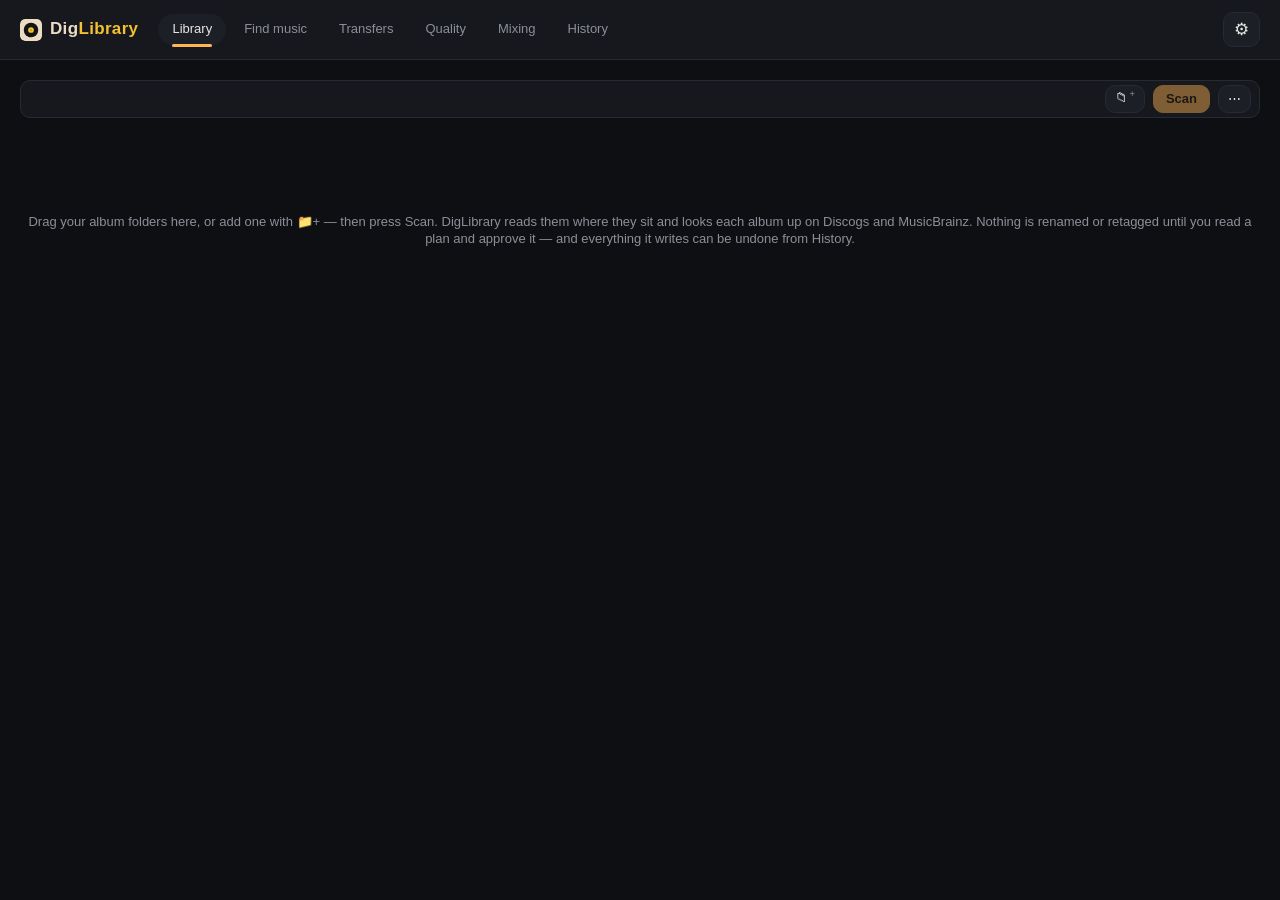
==== src/diglibrary/ui/web/index.html @ d7a06a97 "DigLibrary 1.7.0" ====
<!doctype html>
<html lang="en">
<head>
  <meta charset="utf-8" />
  <meta name="viewport" content="width=device-width, initial-scale=1" />
  <!-- The window is served from a local http server, and WebKit caches what it
       is served — across restarts. A cached `app.js` against a fresh
       `index.html` is the worst possible pairing here: the script registers its
       listeners at module scope, so one id that no longer exists kills the whole
       module and the window draws *nothing*, with no error anywhere in Python.
       These assets are read off the disk beside the app; there is nothing to
       gain by caching them and a whole window to lose. -->
  <meta http-equiv="Cache-Control" content="no-store, no-cache, must-revalidate" />
  <meta http-equiv="Pragma" content="no-cache" />
  <title>DigLibrary</title>
  <link rel="stylesheet" href="styles.css" />
</head>
<body>
  <!-- A window that fails says so. A script that throws once during the
       first render leaves an empty Library that looks exactly like a library
       with nothing in it, and nothing anywhere says a line of code stopped.
       This listener is inline and first on purpose: it is the one thing that
       still works when `app.js` itself never loads. -->
  <div id="window-failure" class="window-failure" hidden>
    <span id="window-failure-text"></span>
    <!-- It closes. The band is drawn by the one script that still runs when
         `app.js` is dead, so its button is wired right here for the same
         reason — a dismissal that depends on the module that just died is no
         dismissal. The words are literal rather than from `strings.js`, which
         may never have loaded. -->
    <button id="window-failure-close" type="button" title="Dismiss" aria-label="Dismiss">✕</button>
  </div>
  <script>
    (function () {
      var box = document.getElementById("window-failure");
      var text = document.getElementById("window-failure-text");
      // What has already been read and dismissed. The same fault usually
      // arrives once per redraw, so a band that reopened on a repeat would be
      // a band with no ✕ at all. A *different* message is news and opens it
      // again.
      var dismissed = null;
      var showing = null;
      function say(what) {
        var line = "This window hit an error and stopped drawing: " + what;
        showing = line;
        if (line === dismissed) return;
        box.hidden = false;
        text.textContent = line;
      }
      document.getElementById("window-failure-close").addEventListener("click", function () {
        dismissed = showing;
        box.hidden = true;
      });
      window.addEventListener("error", function (event) {
        say(
          (event.message || "script error") +
            (event.filename ? " — " + event.filename.split("/").pop() : "") +
            (event.lineno ? ":" + event.lineno : "")
        );
      });
      window.addEventListener("unhandledrejection", function (event) {
        say(String((event.reason && event.reason.message) || event.reason));
      });
    })();
  </script>
  <div class="chrome">
    <header class="topbar">
      <div class="brand">
        <!-- The project's mark, at the size the header shows it: the sleeve, the
             label and the spindle. The tonearm is left out on purpose — it is
             four pixels of diagonal at twenty and turns to haze, which is the
             same reason the app icon drops it below 64px. Drawn rather than
             linked so it stays crisp on any display and adds no request. -->
        <svg class="brand-mark" viewBox="0 0 1024 1024" aria-hidden="true">
          <rect width="1024" height="1024" rx="224" fill="#EBDDC4" />
          <circle cx="512" cy="512" r="337.5" fill="#131313" />
          <circle cx="512" cy="512" r="133.5" fill="#F2C230" />
          <circle cx="512" cy="512" r="24.5" fill="#131313" />
        </svg>
        <!-- Two-tone, as the project's lockup has it. -->
        <h1><span class="brand-dig">Dig</span><span class="brand-library">Library</span></h1>
      </div>
      <nav class="tabs" role="tablist">
        <button class="tab is-active" data-tab="library" role="tab" data-str="tabLibrary">Library</button>
        <button class="tab" data-tab="acquire" role="tab" data-str="tabAcquire">Find music</button>
        <button class="tab" data-tab="transfers" role="tab" data-str="tabTransfers">Transfers</button>
        <button class="tab" data-tab="quality" role="tab" data-str="tabQuality">Quality</button>
        <button class="tab" data-tab="mixing" role="tab" data-str="tabMixing">Mixing</button>
        <button class="tab" data-tab="history" role="tab" data-str="tabHistory">History</button>
      </nav>
      <div class="topbar-actions">
        <!-- Only what is true on every tab lives in the frame. The Library's
             own controls live in the Library's bar, beside the questions they
             answer. -->
        <!-- The one thing here that belongs to every tab: whether anything is
             running at all. Nearly all of this app's work happens on a worker
             thread, and without this a screen with no progress bar reports
             that work by looking exactly like a screen with nothing to do. -->
        <span id="activity" class="activity" data-str-title="tipBusy" hidden>
          <span class="activity-ring" aria-hidden="true"></span>
          <span id="activity-label"></span>
        </span>
        <button id="open-settings" class="button button-icon topbar-icon"
          data-str-title="tipSettings">⚙</button>
      </div>
    </header>

    <div id="progress" class="progress" hidden>
      <div class="progress-track"><div id="progress-fill" class="progress-fill"></div></div>
      <span id="progress-label" class="progress-label"></span>
    </div>

    <div id="scan-done" class="scan-done" hidden>
      <span id="scan-done-label"></span>
      <span id="reach-label" class="reach-label"></span>
    </div>
  </div>

  <main>
    <section id="view-library" class="view">
      <!-- One shelf, and the bar asks about it: what happened to these albums,
           which one, in what order. The shelf is not split by how a record
           arrived: where a record came from is a fact about its past, and a
           split by origin hides albums in the bucket nobody is watching. -->
      <!-- The one bar with no title in it. This screen carries more controls
           than any other, and it is the only one whose tab name already says
           everything a title could. What a note would say is what the empty
           state below already says to someone looking at an empty shelf. -->
      <div id="library-bar" class="screen-bar">
        <!-- The questions about the albums on screen, hidden together while
             there are none: a filter, a search and an order over an empty shelf
             are questions about nothing. What stays is the other group — the
             gestures that put albums there. -->
        <div id="library-questions" class="screen-questions" hidden>
          <!-- The order first, the shelf second, the search third, and then the
               bar's one stretch of free space. -->
          <!-- No `Sort by` words: they cost width and name what the chosen
               option already says. The mark stands for the label, and the
               sentence is the picker's own tooltip. -->
          <label class="sort-picker" data-str-title="sortBy">
            <span class="sort-mark" aria-hidden="true">⇅</span>
            <select id="library-sort" class="select">
              <option value="recent" data-str="sortRecent">Recently added</option>
              <option value="oldest" data-str="sortOldest">Oldest first</option>
              <option value="artist" data-str="sortArtist">Artist A–Z</option>
              <option value="album" data-str="sortAlbum">Album A–Z</option>
              <option value="year" data-str="sortYear">Release year, newest</option>
              <!-- Both ways down the scale, and in both of them an unrated
                   record comes after every rated one: the unrated are not the
                   worst albums on the shelf, they are the ones this order has
                   nothing to say about. -->
              <option value="rating_best" data-str="sortRatingBest">Rating, best first</option>
              <option value="rating_worst" data-str="sortRatingWorst">Rating, worst first</option>
            </select>
          </label>
          <button id="status-menu" class="button button-quiet status-menu"></button>
          <!-- The third question this bar answers, beside "in what order" and
               "which shelf": which album. A long shelf is past what the eye
               finds by scrolling, and a dropped album that was already there
               is precisely the one that cannot be seen.

               It is a mark until it is wanted: an open field takes width this
               bar has least of, and searching is occasional rather than what
               the screen is about. It opens on the mark, and stays open while
               it holds words. -->
          <div class="library-search">
            <button class="button button-icon search-open" data-str-title="tipSearchAlbums"><svg class="search-mark" viewBox="0 0 16 16" aria-hidden="true"><circle cx="7" cy="7" r="4.5" fill="none" stroke="currentColor" stroke-width="1.6"/><path d="M10.4 10.4 L14 14" stroke="currentColor" stroke-width="1.8" stroke-linecap="round"/></svg></button>
            <input id="library-search" type="search" class="search-field" autocomplete="off"
                   data-str-title="tipSearchAlbums" />
            <button id="library-search-clear" class="button button-icon search-clear"
                    data-str-title="tipSearchClear" hidden>✕</button>
          </div>
          <!-- One button, wearing the view it would switch to: hiding the
               active half is what makes the pair read as a single control. -->
          <div class="view-toggle" role="group">
            <button id="view-grid" class="button button-icon is-active" data-str-title="tipGridView">▦</button>
            <button id="view-list" class="button button-icon" data-str-title="tipListView">☰</button>
          </div>
        </div>
        <div class="screen-actions">
          <!-- The Library's own gestures, out of the window's frame and into
               the bar that is about this shelf. The path answers "what is Scan
               about to read?" and leaves once the scan has read it. -->
          <span id="root-path" class="root-path" title=""></span>
          <!-- An icon, not a sentence: albums are loaded onto a full shelf
               often, so the gesture stays in reach — small, because Scan is
               the wide one — and the tooltip carries the words.

               **The + is on this button and is not a second one.** Choosing a
               folder and adding an album are one gesture: both end in the same
               read, and the only difference is which path is remembered as
               the root that Scan will read. Choosing a folder always *adds*
               its albums; nothing on the shelf is ever replaced, and the mark
               says so. -->
          <button id="choose-folder" class="button button-icon" data-str-title="tipChooseFolder">
            &#x1F4C1;&#xFE0E;<span class="icon-plus" aria-hidden="true">+</span>
          </button>
          <button id="scan" class="button button-primary" data-str="scan" data-str-title="tipScan" disabled>Scan</button>
          <button id="apply-automatic" class="button button-primary" data-str-title="tipApplyAutomatic" hidden></button>
          <!-- The rare gestures, one press away instead of one control each:
               opening the downloads folder (Transfers offers it on every row),
               and the ✕ that says about a shelf instead of a row — tidying up
               must never look like the primary gesture. -->
          <button id="library-more" class="button button-icon" data-str-title="tipLibraryMore">⋯</button>
        </div>
      </div>
      <div id="apply-result" class="apply-result" hidden>
        <div>
          <b id="apply-result-title"></b>
          <ul id="apply-result-failures" class="apply-failures"></ul>
        </div>
        <button id="revert-run" class="button button-danger" data-str="revertRun" data-str-title="tipRevertRun" hidden>Revert this run</button>
        <!-- The undo of the undo, in the place the undo was. It takes the
             reverted run's turn: a run is either applied or reverted, so only
             one of the two is ever the thing to offer. -->
        <button id="redo-run" class="button" data-str="redoRun" data-str-title="tipRedoRun" hidden>Do this run again</button>
        <button id="export-report" class="button" data-str="exportReport" data-str-title="tipExportReport">Export from/to report</button>
        <button id="open-folder" class="button" data-str="openFolder" data-str-title="tipOpenFolder">Open folder</button>
        <button class="button button-icon" id="apply-result-close" title="Dismiss">✕</button>
      </div>

      <p id="empty-library" class="empty" data-str="emptyLibrary">Drag your album folders here, or add one with &#x1F4C1;&#xFE0E;+ — then press Scan. DigLibrary reads them where they sit and looks each album up on Discogs and MusicBrainz. Nothing is renamed or retagged until you read a plan and approve it — and everything it writes can be undone from History.</p>
      <div id="grid" class="grid"></div>
      <table id="list" class="albums-list" hidden>
        <thead>
          <tr>
            <!-- Marking, then the sleeve. Both headless: neither is a fact
                 about the album — one is a gesture and one is a picture. -->
            <th class="list-mark-cell"></th>
            <th class="list-cover-cell"></th>
            <th data-str="listArtist">Artist</th>
            <th data-str="listAlbum">Album</th>
            <th data-str="listYear">Year</th>
            <th data-str="listFolder">Folder</th>
            <th data-str="listTracks">Tracks</th>
            <th data-str="listMatched">Matched</th>
            <th data-str="listConfidence">Confidence</th>
            <th data-str="listState">State</th>
            <!-- Home for the ✕ the grid has always had. Headless, because the
                 column is the gesture and not a fact about the album. -->
            <th class="list-forget-cell"></th>
          </tr>
        </thead>
        <tbody id="list-body"></tbody>
      </table>
    </section>


    <section id="view-acquire" class="view" hidden>
      <!-- The one bar every screen wears. The title stands in it rather than
           above it, and the sentence explaining the screen is the title's
           tooltip: it teaches once and would otherwise be read on every
           visit. -->
      <div class="screen-bar">
        <h2 class="screen-title" data-str="acquireHeading"
            data-str-title="acquireNote">Find music on Soulseek</h2>
        <div class="screen-actions">
          <!-- The same gesture the Transfers tree has, on the other screen that
               has a tree. Settings owns the default; this moves the session. -->
          <button id="acquire-keep-open" class="button button-quiet" data-str="closeTree">Collapse all</button>
          <button id="acquire-organize" class="button" data-str="acquireOrganize" data-str-title="acquireOrganizeTip"></button>
        </div>
      </div>

      <!-- One plain text box, the way Soulseek asks. No Album/Track selector:
           the network does not distinguish them, and the words you type are
           the whole question. -->
      <div class="acquire-bar">
        <input id="acquire-query" class="acquire-input" type="search" autocomplete="off" />
        <button id="acquire-go" class="button button-primary" data-str="acquireSearch">Search</button>
      </div>

      <!-- One tab per search, the way a Soulseek client holds several at
           once. Searching always opens a new one; the × closes it, which stops
           the search at the server and drops it. -->
      <div id="acquire-tabs" class="acquire-tabs" role="tablist" hidden></div>

      <p id="acquire-status" class="muted acquire-status"></p>

      <div id="acquire-results" class="acquire-results" hidden>
        <div class="acquire-head">
          <span data-sort="user" role="button" tabindex="0" data-str="colUser">User</span>
          <span data-sort="free" role="button" tabindex="0" data-str="colFree">Free</span>
          <span data-sort="rate" role="button" tabindex="0" data-str="colRate">K/s</span>
          <span data-sort="folder" role="button" tabindex="0" data-str="colFolder">Folder</span>
          <span data-sort="files" role="button" tabindex="0" data-str="colFile">File</span>
          <span data-sort="size" role="button" tabindex="0" data-str="colSize">Size</span>
          <span data-str="colAttributes">Attributes</span>
        </div>
        <div id="acquire-rows"></div>
      </div>
    </section>

    <section id="view-transfers" class="view" hidden>
      <div class="screen-bar">
        <h2 class="screen-title" data-str="transfersHeading"
            data-str-title="transfersNote">What is coming in</h2>
        <div class="screen-actions">
          <!-- One tree holds both the folders and the list: the folder is a
               row you open rather than a mode you switch to. -->
          <button id="transfers-keep-open" class="button button-quiet" data-str="closeTree">Collapse all</button>
          <button id="transfers-clear" class="button" data-str="transfersClear" data-str-title="transfersClearTip">Clear downloaded</button>
          <button id="transfers-organize" class="button" data-str="acquireOrganize" data-str-title="acquireOrganizeTip"></button>
        </div>
      </div>

      <p id="transfers-status" class="muted acquire-status"></p>
      <div id="transfers-results" class="acquire-results">
        <div id="transfers-head" class="transfer-head"></div>
        <div id="transfers-rows"></div>
      </div>
    </section>

    <section id="view-quality" class="view" hidden>
      <div class="screen-bar">
        <h2 class="screen-title" data-str="qualityHeading"
            data-str-title="qualityNote">What is this audio, really?</h2>
        <!-- Which albums are on the bench, asked the way the Library asks it:
             one control, built from the same menu. Hidden while the bench is
             empty, because a filter over nothing is a question about nothing. -->
        <div id="quality-questions" class="screen-questions" hidden>
          <button id="quality-status" class="button button-quiet status-menu"></button>
          <!-- The Library's control, unchanged and in the same place: a
               question about how to look does not belong among the actions
               that do work. One button shows at a time, wearing the view a
               press would switch to. -->
          <div class="view-toggle" role="group">
            <button id="bench-view-cards" class="button button-icon" data-str-title="tipBenchCardsView">▦</button>
            <!-- `is-active` on the one the window opens in, as the shelf's
                 markup does: without it both icons draw until the first render
                 and the pair reads as two controls for the length of a frame. -->
            <button id="bench-view-list" class="button button-icon is-active" data-str-title="tipBenchListView">☰</button>
          </div>
        </div>
        <div class="screen-actions">
          <!-- The one gesture on this screen that costs anything. Offered only
               when something is marked, and it writes nothing by itself. -->
          <button id="bench-analyze" class="button" data-str-title="tipBenchAnalyze" hidden></button>
          <button id="bench-identify" class="button" data-str-title="tipBenchIdentify" hidden></button>
          <button id="bench-add" class="button button-primary" data-str="benchAdd" data-str-title="tipBenchAdd">Add folder…</button>
        </div>
      </div>

      <!-- A finished deep measurement waiting for approval, like a plan
           waiting for `Approve & apply`. Nothing here has been written down. -->
      <div id="bench-analysis" class="bench-analysis" hidden></div>

      <div id="quality-progress" class="progress" hidden>
        <div class="progress-track"><div id="quality-fill" class="progress-fill"></div></div>
        <span id="quality-label" class="progress-label"></span>
      </div>

      <!-- Why the measuring button is not there. Hiding it for a missing
           binary on the same line that hides it with nothing marked gives two
           causes one appearance and no words. Shown whatever is marked,
           because the absence is about the machine and not about the
           selection. -->
      <p id="quality-no-ffmpeg" class="missing-tool" data-str="qualityUnavailable" hidden></p>

      <p id="empty-quality" class="empty" data-str="emptyQuality">Add a folder — the whole library if you like. Its albums stay here between sessions, showing what is already known about them, and nothing is decoded until you ask.</p>

      <div id="bench-cards" class="bench-cards" hidden></div>
      <table id="quality-table" class="albums-list" hidden>
        <thead>
          <tr>
            <!-- Headless: the column is the gesture, not a fact about the
                 album, exactly like the Library's mark box. -->
            <th class="q-mark-cell"></th>
            <th data-str="qColFolder">Folder</th>
            <th data-str="qColVerdict">Verdict</th>
            <th data-str="qColConfidence">How sure</th>
            <th data-str="qColBitrate">Looks like</th>
            <th data-str="qColMedian">Median fall</th>
            <th data-str="qColTracks">Measured</th>
            <th data-str="qColFindings">Findings</th>
          </tr>
        </thead>
        <tbody id="quality-body"></tbody>
      </table>
    </section>

    <section id="view-mixing" class="view" hidden>
      <!-- The bar reads in one order on every screen: what orders the list, what
           searches it, the one stretch of free space, then the gestures. The
           questions hide together while there is nothing to ask them of — a
           sort and a search over an empty wheel are questions about nothing. -->
      <div class="screen-bar">
        <h2 class="screen-title" data-str="mixingHeading"
            data-str-title="mixingNote">What mixes with what</h2>
        <div id="mixing-questions" class="screen-questions" hidden>
          <label class="sort-picker">
            <span class="sort-label" data-str="sortBy">Sort by</span>
            <select id="mixing-sort" class="select">
              <option value="camelot" data-str="mixSortKey">Key, around the wheel</option>
              <option value="bpm" data-str="mixSortTempo">Tempo, slowest first</option>
              <option value="artist" data-str="mixSortArtist">Artist A–Z</option>
            </select>
          </label>
          <div class="library-search">
            <button class="button button-icon search-open" data-str-title="tipMixSearch"><svg class="search-mark" viewBox="0 0 16 16" aria-hidden="true"><circle cx="7" cy="7" r="4.5" fill="none" stroke="currentColor" stroke-width="1.6"/><path d="M10.4 10.4 L14 14" stroke="currentColor" stroke-width="1.8" stroke-linecap="round"/></svg></button>
            <input id="mixing-search" type="search" class="search-field" autocomplete="off"
                   data-str-title="tipMixSearch" />
            <button id="mixing-search-clear" class="button button-icon search-clear"
                    data-str-title="tipSearchClear" hidden>✕</button>
          </div>
        </div>
        <div class="screen-actions">
          <!-- The way in from this screen. The album's own dialog and the
               Library's ⋯ are the other two, and all three reach the same
               route. -->
          <button id="mixing-measure" class="button button-primary"
            data-str="measureAlbums" data-str-title="tipMeasureAlbums">Measure albums…</button>
          <!-- No `data-str-title` here on purpose: `renderMixingMore` writes
               this button's words and decides whether it can be pressed, and a
               second writer for one tooltip lets the words promise what the
               menu does not hold. -->
          <button id="mixing-more" class="button button-icon">⋯</button>
        </div>
      </div>

      <!-- The same sentence as the bench's, for the same absence: without it
           the screen would report that no audio could be read, which blames
           the files for what a missing binary did. -->
      <p id="mixing-no-ffmpeg" class="missing-tool" data-str="qualityUnavailable" hidden></p>

      <p id="empty-mixing" class="empty" data-str="emptyMixing"></p>

      <!-- The wheel is built from the albums the restore has reached, so until
           it finishes this list is a part of itself. -->
      <p id="mixing-restoring" class="muted" data-str="mixingStillArriving" hidden></p>

      <div id="mixing-board" class="mixing-board" hidden>
        <!-- The wheel is the key filter: its segments are the twenty-four
             codes, lit only where the library has tracks, and pressing one asks the
             list for that key. Built by the script because it is twenty-four
             identical shapes, and drawn in the palette this app already has. -->
        <div class="mixing-wheel">
          <!-- Named through `data-str-title`, which this window actually
               applies: a `data-str-aria` would have been a fifth way for these
               files to disagree in silence. -->
          <svg id="camelot-wheel" viewBox="0 0 220 220" role="group"
               data-str-title="ariaCamelot"></svg>
          <p id="mixing-selected" class="mixing-selected muted"></p>
        </div>
        <div class="mixing-tracks">
          <table id="mixing-table" class="albums-list">
            <thead>
              <tr>
                <th data-str="mixColKey">Key</th>
                <th data-str="mixColTrack">Track</th>
                <th data-str="mixColArtist">Artist</th>
                <th data-str="mixColTempo" data-str-title="tipMixColTempo">Tempo</th>
                <!-- Named for what it measures: "How sure" alone reads as
                     covering both columns, and the tempo has a confidence of
                     its own. -->
                <th data-str="mixColSure" data-str-title="tipMixColSure">Key confidence</th>
              </tr>
            </thead>
            <tbody id="mixing-body"></tbody>
          </table>
          <!-- What mixes with the pressed track opens as a row directly under
               it: the list answers about that track, so it belongs beside it
               and not at the foot of the page, which on a long list is a
               scroll away from the question. Built into the table by the
               script. -->
        </div>
      </div>
    </section>

    <section id="view-history" class="view" hidden>
      <!-- A record of every run this application ever made needs more than
           scrolling to find one: a heading, a filter and a search. The
           questions hide together while there is nothing to ask them of,
           exactly as the Library's do. -->
      <div class="screen-bar">
        <h2 class="screen-title" data-str="historyHeading"
            data-str-title="historyNote">What this app has done</h2>
        <div id="history-questions" class="screen-questions" hidden>
          <button id="history-status" class="button button-quiet status-menu"></button>
          <div class="library-search">
            <button class="button button-icon search-open" data-str-title="tipSearchHistory"><svg class="search-mark" viewBox="0 0 16 16" aria-hidden="true"><circle cx="7" cy="7" r="4.5" fill="none" stroke="currentColor" stroke-width="1.6"/><path d="M10.4 10.4 L14 14" stroke="currentColor" stroke-width="1.8" stroke-linecap="round"/></svg></button>
            <input id="history-search" type="search" class="search-field" autocomplete="off"
                   data-str-title="tipSearchHistory" />
            <button id="history-search-clear" class="button button-icon search-clear"
                    data-str-title="tipSearchClear" hidden>✕</button>
          </div>
        </div>
      </div>

      <p id="empty-history" class="empty" data-str="emptyHistory">Nothing has been applied yet. Every change will appear here, reversible.</p>
      <!-- Said when the filter and the search between them leave nothing on a
           screen that does hold runs. Without it, a search that matches nothing
           looks exactly like a History with nothing in it. -->
      <p id="history-none" class="empty" data-str="historyNone" hidden></p>
      <table id="history-table" class="history" hidden>
        <thead>
          <tr>
            <!-- The sleeve, as in the Library's list view. Headless, because
                 the column is a picture of the row and not a fact about it. -->
            <th class="list-cover-cell"></th>
            <th data-str="historyAlbum">Artist - Album</th>
            <th data-str="historyWhen">Applied</th>
            <th data-str="historyOperations">Changes</th>
            <th data-str="historyState">State</th>
            <th></th>
          </tr>
        </thead>
        <tbody id="history-body"></tbody>
      </table>
    </section>
  </main>

  <!-- Some shares call a whole music dump one folder: a search can match one
       file in a folder of hundreds. A double click should not queue that
       without saying so. -->
  <dialog id="big-folder-dialog" class="dialog dialog-narrow">
    <div class="dialog-head">
      <div>
        <h2 data-str="acquireBigFolderHeading">That is a large folder</h2>
        <p id="big-folder-message" class="muted"></p>
      </div>
      <!-- Named, and without data-close: the answer is read from these two
           buttons rather than from the dialog's close event, which this webview
           does not fire. -->
      <button id="big-folder-no" class="button button-icon dialog-close" type="button" data-str-title="tipCloseDialog">✕</button>
    </div>
    <footer class="dialog-actions">
      <button id="big-folder-yes" class="button button-primary" type="button" data-str="acquireBigFolderYes">Download it all</button>
    </footer>
  </dialog>

  <!-- A reversal of an album that has been filed away writes inside the music
       library rather than inside the folder it was downloaded into, so it is
       asked about first. The two buttons carry the answer, as above. -->
  <!-- A second copy arriving, said where it cannot be missed: a toast at the
       foot of the window is easy to miss. Several arrivals while it is open
       each add a line, since it does not hold up the events behind it. -->
  <dialog id="same-audio-dialog" class="dialog dialog-narrow">
    <div class="dialog-head">
      <div>
        <h2 data-str="sameAudioHeading">Already in your library</h2>
        <div id="same-audio-message"></div>
      </div>
      <button id="same-audio-close" class="button button-icon dialog-close" type="button" data-str-title="tipCloseDialog">✕</button>
    </div>
    <footer class="dialog-actions">
      <button id="same-audio-ok" class="button button-primary" type="button" data-str="sameAudioOk">OK</button>
    </footer>
  </dialog>

  <dialog id="second-copy-dialog" class="dialog dialog-narrow">
    <div class="dialog-head">
      <div>
        <h2 data-str="secondCopyHeading">This card is a second copy</h2>
        <p id="second-copy-message" class="muted"></p>
      </div>
      <button id="second-copy-no" class="button button-icon dialog-close" type="button" data-str-title="tipCloseDialog">✕</button>
    </div>
    <footer class="dialog-actions">
      <button id="second-copy-yes" class="button button-primary" type="button" data-str="secondCopyYes">Let this card go</button>
    </footer>
  </dialog>

  <dialog id="filed-away-dialog" class="dialog dialog-narrow">
    <div class="dialog-head">
      <div>
        <h2 data-str="revertFiledAwayHeading">This album has been filed away</h2>
        <p id="filed-away-message" class="muted"></p>
      </div>
      <button id="filed-away-no" class="button button-icon dialog-close" type="button" data-str-title="tipCloseDialog">✕</button>
    </div>
    <footer class="dialog-actions">
      <button id="filed-away-yes" class="button button-primary" type="button" data-str="revertFiledAwayYes">Undo it there</button>
    </footer>
  </dialog>

  <!-- Withdrawing every corrected title of one album undoes several decisions
       at once, and the typed ones cannot be typed back from anything on
       screen — so the number is said before anything is written. The per-line
       way back asks nothing, because it restores the offer it came from and
       pressing both in turn changes nothing. -->
  <dialog id="drop-titles-dialog" class="dialog dialog-narrow">
    <div class="dialog-head">
      <div>
        <h2 data-str="planYoursDropAllHeading">Give these titles back to the catalogue</h2>
        <p id="drop-titles-message" class="muted"></p>
      </div>
      <button id="drop-titles-no" class="button button-icon dialog-close" type="button" data-str-title="tipCloseDialog">✕</button>
    </div>
    <footer class="dialog-actions">
      <button id="drop-titles-yes" class="button button-primary" type="button" data-str="planYoursDropAllYes">Withdraw them</button>
    </footer>
  </dialog>

  <!-- Leaving an album that has a proposal waiting. `Cancel`, the ✕ and a
       click outside must not do three different things in silence, so the two
       ways out are named here instead of guessed at, and this is asked only
       where there is something to take back. Its own ✕ means *not yet*: it
       closes this question and stays on the album. -->
  <!-- The album whose folder is gone. The full dialog cannot be drawn without
       the folder, and it is not what this album needs: what it needs is the
       two repairs, which are otherwise reachable only through the card's
       menu. -->
  <dialog id="album-gone-dialog" class="dialog dialog-narrow">
    <div class="dialog-head">
      <div>
        <h2 id="album-gone-title"></h2>
        <p id="album-gone-message" class="muted"></p>
      </div>
      <button id="album-gone-close" class="button button-icon dialog-close" type="button" data-str-title="tipCloseDialog">✕</button>
    </div>
    <footer class="dialog-actions">
      <button id="album-gone-forget" class="button button-way-back" type="button" data-str="albumGoneForget">Let this card go</button>
      <button id="album-gone-relocate" class="button button-primary" type="button" data-str="albumGoneRelocate">Point it at its folder…</button>
    </footer>
  </dialog>

  <dialog id="leave-album-dialog" class="dialog dialog-narrow">
    <div class="dialog-head">
      <div>
        <h2 data-str="leaveAlbumHeading">This album has a plan waiting</h2>
        <p id="leave-album-message" class="muted" data-str="leaveAlbum"></p>
      </div>
      <button id="leave-album-no" class="button button-icon dialog-close" type="button" data-str-title="tipCloseDialog">✕</button>
    </div>
    <footer class="dialog-actions">
      <!-- Neither answer is filled. A question with two right answers does not
           have an invitation, and a highlight on `Take it back` would push the
           one that undoes. Both are plain, and the question is only asked
           where a gesture worth naming was made. -->
      <button id="leave-album-keep" class="button" type="button" data-str="leaveAlbumKeep">Leave it waiting</button>
      <button id="leave-album-undo" class="button" type="button" data-str="leaveAlbumUndo">Take it back</button>
    </footer>
  </dialog>

  <!-- Asking a catalogue about an album it has already answered for. A scan
       costs many catalogue calls and minutes of waiting, so where nothing on
       record says the album needs asking again, the cost is stated and the
       user decides. Where a source *was* missing, this is not shown at all
       and the reason is said instead. -->
  <dialog id="scan-again-dialog" class="dialog dialog-narrow">
    <div class="dialog-head">
      <div>
        <h2 data-str="scanAgainHeading">This album was already read</h2>
        <p id="scan-again-message" class="muted" data-str="scanAgain"></p>
      </div>
      <button id="scan-again-no" class="button button-icon dialog-close" type="button" data-str-title="tipCloseDialog">✕</button>
    </div>
    <footer class="dialog-actions">
      <button id="scan-again-yes" class="button button-primary" type="button" data-str="scanAgainYes">Scan it again anyway</button>
    </footer>
  </dialog>

  <!-- The two questions asked before an apply. A system `confirm()` cannot
       hold markup, its buttons say OK and Cancel, and this webview is free
       not to show it at all. Same shape as the dialogs above: the answer is
       read from the two buttons. -->
  <dialog id="apply-unscanned-dialog" class="dialog dialog-narrow">
    <div class="dialog-head">
      <div>
        <!-- Both written by `confirmApplyWithoutScan`, because which of the two
             sentences is true depends on the album being applied. -->
        <h2 id="apply-unscanned-heading"></h2>
        <p id="apply-unscanned-message" class="muted"></p>
      </div>
      <button id="apply-unscanned-no" class="button button-icon dialog-close" type="button" data-str-title="tipCloseDialog">✕</button>
    </div>
    <footer class="dialog-actions">
      <button id="apply-unscanned-yes" class="button button-primary" type="button" data-str="applyWithoutScanYes">Apply the tags</button>
    </footer>
  </dialog>

  <dialog id="apply-doubtful-dialog" class="dialog dialog-narrow">
    <div class="dialog-head">
      <div>
        <h2 data-str="applyLeavesDoubtfulHeading">Not every track matched exactly</h2>
        <!-- Filled at runtime: it names how many files are being left alone. -->
        <p id="apply-doubtful-message" class="muted"></p>
      </div>
      <button id="apply-doubtful-no" class="button button-icon dialog-close" type="button" data-str-title="tipCloseDialog">✕</button>
    </div>
    <footer class="dialog-actions">
      <button id="apply-doubtful-yes" class="button button-primary" type="button" data-str="applyLeavesDoubtfulYes">Apply what is certain</button>
    </footer>
  </dialog>

  <dialog id="album-dialog" class="dialog">
    <div class="dialog-head">
      <!-- The picture and the one gesture that changes it, together.
           Under the picture rather than in the footer: the footer is where the
           plan's decisions live, and a cover is not a step the plan needs — it
           is an edit to the thing drawn right above it. Quiet on purpose, so it
           reads as *you may*, never as *you still have to*. -->
      <div class="dialog-cover-frame">
        <img id="album-cover" class="dialog-cover" alt="" hidden />
        <div id="album-cover-empty" class="dialog-cover dialog-cover-empty" hidden></div>
        <button id="album-choose-cover" class="cover-edit" type="button" data-str-title="tipChooseCover" hidden></button>
      </div>
      <div>
        <h2 id="album-title"></h2>
        <!-- The essentials only: the year, how many tracks, and which
             catalogue this match uses — as a link, so the source is the way to
             the page rather than a second button saying so. The witnesses are
             named beside it and are links too, whenever they published a page.
             Everything else about the release is in `View details`. -->
        <p id="album-essentials" class="album-essentials"></p>
        <!-- The one fact here that no catalogue can supply and no measurement
             can check. It sits with the album's own facts and not with the
             buttons: rating a record decides nothing about the plan. This is
             the only place a rating is *given* — the card shows it and never
             writes it, so a stray press on the shelf cannot change one. -->
        <div id="album-rating" class="album-rating"></div>
        <!-- **The verdict, and what the record is, both out of the fold.**
             The match percentage is the largest single thing this screen says
             about the identification, and the label, the kind of record and
             the pressing are what a person checks a match against. Everything
             in this line is about the album and the release in use, which is
             what this heading is for — the fold below keeps what is about the
             *matching*. -->
        <p id="album-standing" class="album-standing"></p>
      </div>
      <!-- The album's context gestures, beside the ✕ and out of the footer:
           where it is on disk, and what its audio is. Neither decides the
           plan, so neither sits with the buttons that do. Icons; the words
           live in the tooltips. -->
      <div class="dialog-head-actions">
        <!-- Through the shelf without closing the dialog. They walk the albums
             the Library is drawing — the filter, the search and the order in
             force — because the app never operates the user's controls nor
             walks a set the screen behind it does not show. The count between
             them says the position, and both stop at the ends rather than
             wrapping: a queue that loops has no end to reach. -->
        <button id="album-previous" class="button button-icon" data-str-title="tipAlbumPrevious">‹</button>
        <span id="album-position" class="album-position"></span>
        <button id="album-next" class="button button-icon" data-str-title="tipAlbumNext">›</button>
        <button id="album-open-folder" class="button button-icon" data-str-title="tipOpenAlbumFolder">&#x1F4C1;&#xFE0E;</button>
        <button class="button button-icon dialog-close" data-str-title="tipCloseDialog" data-close>✕</button>
      </div>
    </div>

    <div class="dialog-body">
      <!-- Inside what scrolls, not above it. In the head, which does not
           scroll and has no height of its own, opening this fold would push
           the plan down and squeeze it against a body pinned at 52vh. -->
        <details id="album-details" class="fold">
          <summary id="album-details-summary" data-str="viewDetails">View details</summary>
          <p id="album-reason" class="reason"></p>
          <!-- The files that said something else, when the proposal is an
               arrangement of the album's own tags. A majority is a choice,
               and what it chose against is worth a line each. -->
          <ul id="album-dissent" class="album-dissent" hidden></ul>
          <!-- The catalogue's answer read against what the tags were saying —
               one line, always, whether it agrees or differs. -->
          <p id="album-tags-say" class="tags-say" hidden></p>
          <p id="album-acoustic" class="muted" hidden></p>
          <p id="album-proof" class="proof-line" hidden></p>
        </details>
      <section>
        <!-- How much of the album's own names met the release's, said where it
             is read first. Outside the fold on purpose: a notice inside
             `album-details` is one the render may close. -->
        <!-- The one notice of a record nothing matched. Two lines and two
             registers: the fact in amber, because it is the only thing on
             this screen that must be read; the ways out in grey, because they
             are answers and not alarms. Everything else this screen says
             about the same fact defers to this. -->
        <div id="album-wrong-record" class="wrong-record" hidden>
          <p class="wrong-record-fact" data-str="wrongRecordFact"></p>
          <p class="wrong-record-ways" data-str="wrongRecordWays"></p>
          <!-- The witness that does know the record, offered as a way out and
               not as a second alarm. It stays grey with the other ways: the
               amber above is the fact, and the fact is said once. Nothing
               here writes — the tracklist is fetched when the fold is opened,
               drawn beside the album's own files, and dropped with the
               dialog, and the button hands its words to the licensed
               catalogues to search. -->
          <div id="album-witness-way" class="witness-way" hidden>
            <p id="album-witness-said" class="witness-said"></p>
            <p class="witness-controls">
              <button
                id="album-witness-read"
                type="button"
                class="link-button"
                data-str="witnessRead"
              ></button>
              <button
                id="album-witness-search"
                type="button"
                class="link-button"
                data-str="witnessSearch"
              ></button>
            </p>
            <p id="album-witness-head" class="witness-head" hidden></p>
            <ol id="album-witness-tracks" class="witness-tracks" hidden></ol>
          </div>
        </div>
        <p id="album-names-disagree" class="names-disagree" hidden></p>
        <ul id="album-blockers" class="blockers"></ul>
        <ul id="album-warnings" class="warnings"></ul>

        <!-- An album nothing has been compared for has no before-and-after to
             show, so the `What will change` fold is taken away entirely and
             this stands where it was. The one gesture the album is waiting
             for is here, in the middle of the notice, instead of being one
             more button in the footer. -->
        <!-- The album the app cannot settle by itself, and the one gesture
             that settles it: the user looks at the pairings and says they are
             right. The application still guesses nothing — the answer is
             recorded as a manual pairing, which is what the per-row "not this
             file" already writes one at a time. -->
        <div id="album-contested" class="unscanned" hidden>
          <p class="unscanned-heading" data-str="contestedHeading">This album could not be settled on its own</p>
          <p class="unscanned-note" data-str="contestedNote"
             data-str-title="tipContestedNote"></p>
          <button id="album-confirm-pairings" class="button button-primary"
            data-str="confirmPairings" data-str-title="tipConfirmPairings">These pairings are right</button>
        </div>

        <div id="album-unscanned" class="unscanned" hidden>
          <p class="unscanned-heading" data-str="unscannedHeading">Album not scanned yet</p>
          <p class="unscanned-note" data-str="unscannedNote"></p>
          <button id="album-scan-here" class="button button-primary" data-str="scanThisAlbum"
            data-str-title="tipScanThisAlbum">Scan this album</button>
        </div>

        <!-- Albums that hold some of the same audio as this one. Opened by the
             badge on the shelf, so the case can be resolved rather than only
             reported. **Nothing here touches a file**, and the note says so:
             what to do with the audio is the user's decision. -->
        <details id="shared-details" class="fold" hidden>
          <summary id="shared-summary" data-str="sharedHeading">Also in another album</summary>
          <p class="muted" id="shared-note" data-str="sharedNote"></p>
          <div id="shared-pairs" class="shared-pairs"></div>
        </details>

        <details id="evidence-details" class="fold" hidden>
          <summary id="evidence-summary" data-str="evidenceHeading">Evidence: your files against this release</summary>
          <table class="evidence">
            <thead>
              <tr>
                <th colspan="2" id="ev-head-files"></th>
                <th></th>
                <th colspan="2" id="ev-head-tracks" class="ev-head-right"></th>
              </tr>
            </thead>
            <tbody id="evidence-body"></tbody>
          </table>
        </details>

        <!-- A cover that was picked and has not been written yet. **Outside
             the fold below**, which is closed whenever nothing would change —
             and an album with nothing to change is exactly the one a cover is
             chosen for, so inside the fold the notice would be drawn and
             unreadable. A pending write of its own is not part of "what will
             change" about the identification. -->
        <div id="cover-choice" class="cover-choice" hidden>
          <img id="cover-choice-preview" class="cover-choice-preview" alt="" hidden />
          <span id="cover-choice-words"></span>
          <button type="button" id="cover-choice-write" class="button button-primary"
            data-str="coverWrite">Write this cover</button>
          <button type="button" id="cover-choice-drop" class="button"
            data-str="coverDiscard">Not this one</button>
        </div>

        <!-- One surface, not two: what will be written is what can be
             edited, so there is no second form to forget to send. -->
        <details id="plan-details" class="fold">
          <summary id="plan-summary" data-str="planHeading">What will change</summary>
          <p class="muted" id="plan-note" data-str="planNote">Every name below is editable — your word outranks the catalogue, and what you see here is what gets written.</p>
          <!-- Pairings made by hand against a release this album no longer
               carries: kept, named, and waiting on an answer. -->
          <!-- Said only when a position set by hand has moved a track the
               catalogue numbered. -->
          <p id="plan-numbering" class="plan-numbering" hidden></p>
          <div id="plan-held" class="plan-held" hidden></div>
          <!-- The album's own way out of its corrected titles. It stands above
               the table it speaks about, and only while there is something
               standing for it to withdraw. -->
          <p id="plan-yours-standing" class="plan-yours-standing" hidden>
            <span id="plan-yours-standing-words"></span>
            <button type="button" id="plan-yours-drop-all" class="link-button"
              data-str="planYoursDropAll">Give them all back to the catalogue</button>
          </p>
          <table id="plan-editor" class="plan-table"></table>
          <!-- The files nothing claimed, once. They live on the asking track's
               own row while one track is asking, and here when several are,
               because the same block drawn per track is one thing said many
               times. -->
          <div id="plan-unclaimed" class="plan-unclaimed" hidden></div>
          <ul id="album-operations" class="operations"></ul>
        </details>
      </section>

      <section>
        <h3 data-str="candidatesHeading">Find this album</h3>
        <form id="find-form" class="find-form">
          <div class="find-mode" role="group">
            <button type="button" id="find-mode-link" class="mode-button is-active" data-str-title="tipFindLink"
              data-str="findByLink">By link</button>
            <button type="button" id="find-mode-names" class="mode-button" data-str-title="tipFindNames"
              data-str="findByNames">By artist &amp; album</button>
          </div>
          <div class="find-row" id="find-names-row" hidden>
            <input id="search-artist" type="text" autocomplete="off" autocorrect="off"
              autocapitalize="off" spellcheck="false" placeholder="Artist" />
            <input id="search-album" type="text" autocomplete="off" autocorrect="off"
              autocapitalize="off" spellcheck="false" placeholder="Album" />
          </div>
          <div class="find-row">
            <!-- The placeholder is set from `strings.js` like every other one:
                 written here it would name the sources a second time, and the
                 two lists would drift apart. -->
            <input id="paste-link-url" type="text" autocomplete="off" autocorrect="off"
              autocapitalize="off" spellcheck="false" />
            <button id="find-button" class="button button-primary" data-str="find" data-str-title="tipFind">Find</button>
          </div>
        </form>
        <p id="find-status" class="find-status" hidden></p>
        <ul id="album-candidates" class="candidates"></ul>
      </section>
    </div>

    <footer class="dialog-actions">
      <!-- The footer answers the dialog's question and nothing else: three
           decisions about the plan. The ways back in — scanning, planning
           again, arranging by tags — are one ⋯ away, built from the album on
           screen, and the context gestures sit beside the ✕. There is no
           partial apply: an album whose plan only partly matches shows its
           blockers instead. -->
      <!-- `⋯`, as the Library's bar, the Mixing bar and every card row draw
           it. A `+` would mean *add something*, and none of the ways back in
           adds anything. One idea, one mark. -->
      <button id="album-more" class="button button-icon dialog-more" data-str-title="tipAlbumMore">⋯</button>
      <!-- The gesture this screen is most often waiting for: an opened album
           has not always been looked up, and asking for it is what makes a
           plan exist to approve. Plain, never primary — two filled buttons
           are two invitations at once. -->
      <button id="album-scan-now" class="button" data-str="scanThisAlbumAgain"
        data-str-title="tipScanThisAlbum" hidden>Scan this album again</button>
      <!-- The same slot, for the album that is already done. `Scan this album`
           and this one cover every state between them and overlap in none, so
           they share one place in the row rather than crowding it: an organized
           album has nothing to scan for, and an unorganized one has nothing to
           plan again. It is out of the ⋯ because it is the gesture such an
           album is most often waiting for. -->
      <button id="album-plan-again" class="button" data-str="planAnyway"
        data-str-title="tipPlanAnyway" hidden>Plan this album again</button>
      <!-- The way out of an identification nobody believes, offered where the
           doubt is said rather than only behind the ⋯. On an album in review
           and nowhere else: `review` is this application's own word for
           *look at this yourself*, so this needs no threshold of its own.
           Without it, the row says what cannot be done and nothing about what
           can. -->
      <button id="album-arrange-tags" class="button" data-str="arrangeThis"
        data-str-title="tipArrangeThis" hidden>Arrange by its own tags</button>
      <!-- The gesture most often wanted about the album on screen, so it wears
           words rather than an icon in the head. -->
      <button id="album-to-bench" class="button" data-str="sendToQuality"
        data-str-title="tipSendToQuality">Send to Quality</button>
      <!-- The way back from the last gesture, and only while there is one to
           take back. Without it, an album re-planned or re-scanned by mistake
           has two doors and both are wrong: `Approve & apply` writes, and
           `Reject` records the identification as wrong and drops the album to
           `skipped`. Plain and to the left of the two decisions about the
           plan, because it is not one of them: it takes the question away
           rather than answering it. -->
      <button id="album-cancel" class="button button-way-back" data-str="cancelLast"
        data-str-title="tipCancelLast" hidden>Cancel</button>
      <button id="album-reject" class="button button-danger" data-str="reject" data-str-title="tipReject">Reject</button>
      <button id="album-approve" class="button button-primary" data-str="approve" data-str-title="tipApprove">Approve &amp; apply</button>
    </footer>
  </dialog>


  <!-- A popover, not a plain div: only the top layer is above an open dialog,
       and a notice under a dialog is a notice nobody sees. -->
  <!-- A stack, not a slot: a second failure must not replace the first. Every
       notice carries its own dismissal, and a failure stays until it gets
       one. -->
  <div id="toast" class="toast" popover="manual"></div>

  <!-- The end of a run, said where the eye already is. A progress bar
       disappearing is an absence and not an announcement, and the green line
       that stays is read afterwards, not at the moment it happens. A popover
       for the reason the toast is one — it has to be above
       an open dialog. It carries no ✕ because it leaves on its own; a notice
       that needs dismissing is a notice about a problem. -->
  <div id="flash" class="flash" popover="manual"></div>

  <!-- The right-click menu for a result. A popover for the same reason the
       toast is one: it has to sit above everything, and it has to close when
       you click away without every screen having to arrange that itself. -->
  <!-- The first thing a new installation shows. A terminal step between
       someone and a thing they just installed is the step that decides
       whether they ever see it work, so the keys are asked for here. It
       opens once, and Settings has the way back to it. -->
  <dialog id="welcome-dialog" class="dialog dialog-narrow">
    <div class="dialog-head">
      <div>
        <h2 data-str="welcomeHeading">DigLibrary is ready</h2>
        <p class="muted" data-str="welcomeReady"></p>
      </div>
      <!-- Reached from Settings, `Start using DigLibrary` does not read as a
           way out of a screen opened to check a key, so there is a ✕.

           Named, and deliberately without `data-close`: the plain closer would
           shut the dialog without recording that it has been through, so a
           first run dismissed by the ✕ would open again next launch. Every
           exit here goes through `finishWelcome` — one rule, one function. -->
      <button id="welcome-close" class="button button-icon dialog-close" type="button"
        data-str-title="tipCloseDialog">✕</button>
    </div>
    <div class="dialog-body">
      <section class="connect">
        <h3 data-str="welcomeDiscogs">Discogs</h3>
        <!-- Stated plainly because it is not a nice-to-have: measured on a
             real library, most identified albums were settled by a Discogs
             release. -->
        <p class="connect-why" data-str="welcomeDiscogsWhy"></p>
        <div class="connect-row">
          <input id="connect-discogs" type="password" autocomplete="off" spellcheck="false" />
          <button type="button" class="button button-primary" id="connect-discogs-save" data-str="connectSave">Connect</button>
        </div>
        <p class="muted"><a id="connect-discogs-link" href="#" data-str="welcomeDiscogsHow"></a></p>
      </section>
      <section class="connect">
        <h3 data-str="welcomeAcoustid">AcoustID</h3>
        <p class="connect-why" data-str="welcomeAcoustidWhy"></p>
        <div class="connect-row">
          <input id="connect-acoustid" type="password" autocomplete="off" spellcheck="false" />
          <button type="button" class="button" id="connect-acoustid-save" data-str="connectSave">Connect</button>
        </div>
        <p class="muted"><a id="connect-acoustid-link" href="#" data-str="welcomeAcoustidHow"></a></p>
      </section>
      <!-- slskd: the backend stores a key for it like the others, and Find
           music is unusable without one, so it has a field here. -->
      <section class="connect">
        <h3 data-str="welcomeSlskd">Soulseek (slskd)</h3>
        <p class="connect-why" data-str="welcomeSlskdWhy"></p>
        <div class="connect-row">
          <input id="connect-slskd" type="password" autocomplete="off" spellcheck="false" />
          <button type="button" class="button" id="connect-slskd-save" data-str="connectSave">Connect</button>
        </div>
        <!-- No link, because there is no page: this key is written in the
             user's own slskd configuration, on their own machine. -->
        <p class="muted" data-str="welcomeSlskdHow"></p>
      </section>
      <section class="connect">
        <h3 data-str="welcomeSpotify">Spotify</h3>
        <!-- Two fields because Spotify's client-credentials flow is a pair, and
             a single box would have to guess which half was pasted. -->
        <p class="connect-why" data-str="welcomeSpotifyWhy"></p>
        <div class="connect-row">
          <input id="connect-spotify-id" type="password" autocomplete="off" spellcheck="false" />
          <button type="button" class="button" id="connect-spotify-id-save" data-str="connectSave">Connect</button>
        </div>
        <div class="connect-row">
          <input id="connect-spotify-secret" type="password" autocomplete="off" spellcheck="false" />
          <button type="button" class="button" id="connect-spotify-secret-save" data-str="connectSave">Connect</button>
        </div>
        <p class="muted"><a id="connect-spotify-link" href="#" data-str="welcomeSpotifyHow"></a></p>
      </section>
      <p id="connect-status" class="muted"></p>
    </div>
    <!-- Ticked, and the only box on this screen that is: installing by name
         leaves nothing to double-click, and the alternative for somebody who
         has never opened Terminal is a typed command. It is fast, so nothing
         here waits on it.

         Inside the footer on purpose: as a bare child of the dialog it would
         sit between a body capped at 52vh and a footer, in a dialog capped at
         86vh with nothing to scroll, and be drawn over the section behind it
         on transparent ground. The footer is already anchored, bordered and
         padded. -->
    <footer class="dialog-actions welcome-actions">
      <label class="settings-check" id="welcome-icon-row">
        <input id="welcome-icon" type="checkbox" checked />
        <span data-str="welcomeIcon">Put DigLibrary in my Applications folder, so I can open it without the Terminal</span>
      </label>
      <button type="button" class="button button-primary" id="welcome-start" data-str="welcomeStart">Start using DigLibrary</button>
    </footer>
  </dialog>

  <!-- Which albums to measure. A long shelf is past what the eye finds by
       scrolling, so this asks the same three questions the Library's bar does —
       and it never offers "all", because measuring is on demand and never a
       sweep. -->
  <dialog id="measure-dialog" class="dialog dialog-narrow">
    <div class="dialog-head">
      <div>
        <h2 data-str="measureHeading">Measure key and tempo</h2>
        <p class="muted" data-str="measureNote"></p>
      </div>
      <button class="button button-icon dialog-close" data-str-title="tipCloseDialog" data-close>✕</button>
    </div>
    <div class="dialog-body">
      <div class="library-search measure-search">
        <input id="measure-search" type="search" class="search-field" autocomplete="off"
               data-str-title="tipMeasureSearch" />
      </div>
      <ul id="measure-list" class="measure-list"></ul>
    </div>
    <footer class="dialog-actions">
      <button id="measure-start" class="button button-primary" type="button"
        data-str-title="tipMeasureStart"></button>
    </footer>
  </dialog>

  <dialog id="settings-dialog" class="dialog dialog-narrow">
    <div class="dialog-head">
      <h2 data-str="settingsHeading">Settings</h2>
      <button class="button button-icon dialog-close" data-str-title="tipCloseDialog" data-close>✕</button>
    </div>
    <form id="settings-form" class="settings-form">
      <label>
        <span data-str="settingDensity">How much room the lists take</span>
        <select id="setting-density">
          <option value="compact" data-str="densityCompact">Compact</option>
          <option value="cosy" data-str="densityCosy">Cosy</option>
          <option value="roomy" data-str="densityRoomy">Roomy</option>
        </select>
      </label>
      <label>
        <span data-str="settingNamingStyle">Folder naming style</span>
        <select id="setting-style">
          <option value="spotiflac">Artist - Album - Ed. 2006 (1974) [FLAC]</option>
          <option value="bracketed_year">Artist - Album [1974]</option>
          <option value="year_first">(1974) Artist - Album [FLAC]</option>
          <option value="year_only">Artist - Album (1974)</option>
          <option value="year_and_format">Artist - Album (1974) [FLAC]</option>
          <option value="minimal">Artist - Album</option>
        </select>
      </label>
      <!-- The composer. The engine takes a free template; this is the way to
           say so on screen, instead of a list of six fixed arrangements.
           Pieces rather than a template field, because the point is not to
           learn a syntax. -->
      <div class="composer" id="composer">
        <div class="composer-head">
          <span data-str="composerTitle">Or compose your own</span>
          <button id="composer-reset" type="button" class="link-button" data-str="composerReset">
            Use the style above
          </button>
        </div>
        <div class="composer-line">
          <span class="composer-what" data-str="composerFolder">Folder</span>
          <div class="composer-row">
            <div class="composer-parts" id="composer-folder-parts"></div>
            <select id="composer-folder-add" class="composer-add"></select>
          </div>
        </div>
        <div class="composer-line">
          <span class="composer-what" data-str="composerTrack">Track</span>
          <div class="composer-row">
            <div class="composer-parts" id="composer-track-parts"></div>
            <select id="composer-track-add" class="composer-add"></select>
          </div>
        </div>
        <!-- Against an album from the library, never an invented one: only
             real catalogue data shows what actually gets filled in. -->
        <p class="composer-preview" id="composer-preview"></p>
      </div>
      <label class="settings-check">
        <input id="setting-edition" type="checkbox" />
        <span data-str="settingEdition">Name the pressing (Ed. 2006) when it differs from the album's year</span>
      </label>
      <label class="settings-check">
        <input id="setting-artwork" type="checkbox" />
        <span data-str="settingArtwork">Download cover art from the Cover Art Archive</span>
      </label>
      <label class="settings-check">
        <input id="setting-keep-trees" type="checkbox" />
        <span data-str="settingKeepTrees">Expand lists automatically in Transfers and Find music</span>
      </label>
      <!-- The second door to the icon, for whoever left the box on the welcome
           screen unticked. It is a button and not a setting: it does something
           once rather than storing a preference, so it does not belong to the
           form's save. -->
      <div class="settings-row">
        <button type="button" class="button" id="settings-icon" data-str="settingsIcon">Put DigLibrary in my Applications folder</button>
        <p class="muted" id="settings-icon-said"></p>
      </div>
      <label>
        <span data-str="settingThreshold">Automatic threshold</span>
        <input id="setting-threshold" type="number" min="0.5" max="1" step="0.01" />
      </label>
      <!-- The spectrograms are discardable, so they get a ceiling instead of
           growing forever. Oldest discarded first, and the button says what is
           held right now so the number is not abstract. -->
      <label>
        <span data-str="settingSpectrogramCache">Spectrogram cache limit (MB)</span>
        <input id="setting-spectrogram-cache" type="number" min="50" max="20000" step="50" />
      </label>
      <button type="button" class="button" id="setting-clear-spectrograms" data-str="settingClearSpectrograms">Clear the spectrogram cache</button>
      <!-- The other two discardable folders: the catalogue answers and the
           staged sleeves. Same rule, same gesture: a limit in MB, least
           recently used discarded first, and a button that says how much came
           back. -->
      <label>
        <span data-str="settingMetadataCache">Catalogue answers cache limit (MB)</span>
        <input id="setting-metadata-cache" type="number" min="50" max="20000" step="50" />
      </label>
      <button type="button" class="button" id="setting-clear-metadata" data-str="settingClearMetadata">Clear the catalogue cache</button>
      <label>
        <span data-str="settingArtworkCache">Cover picture cache limit (MB)</span>
        <input id="setting-artwork-cache" type="number" min="50" max="20000" step="50" />
      </label>
      <button type="button" class="button" id="setting-clear-artwork" data-str="settingClearArtwork">Clear the cover cache</button>
      <!-- The replaced images. A ceiling and no Clear button,
           on purpose: everything above can be fetched or drawn again, and this
           cannot — discarding one costs the ability to revert an old run. -->
      <label>
        <span data-str="settingBackupLimit">Replaced-image backup limit (MB)</span>
        <input id="setting-backup" type="number" min="100" max="50000" step="100" />
      </label>
      <p class="muted" data-str="settingBackupNote">These are the pictures a write replaced. They are what a revert puts back, so there is no button to delete them — only a limit, and the oldest go first.</p>
      <!-- The database itself, copied as the window opens whenever it has
           changed. Same shape as the limit above and for the same reason: no
           Clear button, because these cannot be made again. The newest copy is
           never discarded, whatever this number says. -->
      <label>
        <span data-str="settingDatabaseCopies">Database copy limit (MB)</span>
        <input id="setting-database-copies" type="number" min="100" max="50000" step="100" />
      </label>
      <p class="muted" data-str="settingDatabaseCopiesNote"
         data-str-title="tipSettingDatabaseCopiesNote"></p>
      <p id="setting-cache-held" class="muted"></p>
      <button type="button" class="button" id="setting-connections" data-str="settingConnections">Connected services…</button>
      <p class="muted" data-str="settingsNote">Everything else is configured in config.toml.</p>
      <footer class="dialog-actions">
        <button type="submit" class="button button-primary" data-str="save">Save</button>
      </footer>
    </form>
  
  </dialog>

  <!-- Shown while something is being dragged over the window. The page cannot
       see where a dropped folder is — only the native side can — so this says
       the window will take it, and Python reads the path. -->
  <div class="drop-veil">
    <b data-str="dropHere">Drop album folders here to add them</b>
    <span data-str="dropNote">They are read where they are. Nothing is copied or moved.</span>
  </div>

  <div id="acquire-menu" class="context-menu" popover="manual"></div>

  <script type="module" src="app.js"></script>
</body>
</html>
---- src/diglibrary/ui/web/styles.css ----
/* DigLibrary — dark, booth-first. One palette, defined once. */

:root {
  --bg: #0e0f12;
  --panel: #16181d;
  --panel-raised: #1c1f26;
  --line: #262a33;
  --text: #e8e6e1;
  --muted: #8b8f98;
  /* The same grey at half strength, for the one chip that is outlined rather
     than filled. Declared beside it rather than written into the rule, so the
     two can never drift apart. */
  --muted-line: rgba(139, 143, 152, 0.5);
  /* The one step down from the body size, declared once. Written into each
     rule, it is a number nobody can move without finding every copy. It is a
     ratio, in a stylesheet whose other sizes are absolute, so that it follows
     the three densities this window offers. */
  --text-step-down: 0.92em;
  --accent: #ffb454;
  --accent-ink: #241a05;
  /* The pairing table's two answers: this file is paired to a track, or it is
     not. Declared here rather than written as raw hex in the rules, which is
     one fact in several places and the way a palette drifts. They are
     deliberately not `--good` and `--warn`: those are saturated enough to
     shout from a column that repeats on every row of every album. */
  --paired: #34c98e;
  --unpaired: #d9a13b;
  --good: #7fd77f;
  --info: #6aa5f8;
  --warn: #ffb454;
  --bad: #ff6b6b;
  /* `Organized` is what the shelf mostly says, so it has a colour of its own
     and that colour is soft. `--good` exists and is not it: #7fd77f is 40%
     saturated at 84% brightness and would shout from nearly every card. This
     is 17% at 65%. It still clears the chip's own legibility bar: 5.66:1
     against the composited chip background. And it is a colour rather than a
     second grey — 24 units of CIELAB from `--muted`, which the shelf wears on
     `Not scanned` right beside it.
     Kept separate from `--good` rather than folded into it, because `--good`
     says *this went well* on the run's own screens and a chip on a sleeve is
     not an outcome. */
  --organized: #8aa88c;
  /* The colour of a question still open. It is read by the plan's *your file
     says* line — nothing is wrong there and nothing is blocked, and amber on
     that screen already means *this pairing is offered*. */
  --unasked: #b9a5e8;
  /* A star that has been given, and the only white in this window that is
     pure. `--text` is a warm off-white made to be read in paragraphs, and
     against sleeve art under a dark pill it reads as grey. Declared rather
     than written into the rule so the two whites cannot drift, and named for
     the thing rather than for the colour, because `--white` would invite the
     next screen to reach for it. */
  --star: #ffffff;
  --radius: 10px;
  /* The brand's own colours, sampled from the logo's artwork, and used only by
     the mark and the wordmark. They are close to `--accent` and deliberately not
     merged with it: the interface keeps one amber of its own, and the logo keeps
     the yellow it was drawn in. Eight pixels apart in the header is exactly
     where two nearly-identical yellows would read as a mistake. */
  --brand-yellow: #f2c230;
  --brand-cream: #ebddc4;
  /* How much room the lists take, which is set in Settings. Compact is the
     default: a list of files is read at about one text line a row. */
  --text-size: 13px;
  --row-pad: 4px;
  --row-line: 1.3;
  /* Everything a row can hold answers to the density too, not only its text:
     the sleeve thumbnail, the verdict badge, the finding chip and the button
     that reverts a run. Any one of these keeping its own size sets the height
     of the row it is in, whatever the density says. */
  --row-cover: 17px;
  --chip-font: 10px;
  --chip-pad: 1px 6px;
  --row-button-pad: 2px 8px;
  /* One floor for every track row, so the lists agree with each other.
     Declared rather than left to the content, because what a row happens to
     contain is what makes two lists of the same type size come out a few
     pixels apart. */
  --row-min: 22px;
  /* And a second floor, for the row that is an *album* rather than a file. Two
     floors because the two rows are not the same thing: an album row carries a
     sleeve and a marking box, a file row carries neither, and a single floor
     could only be right about one of them.
     The sleeve is what sets this number, so it is derived from it and not
     guessed: floor − padding − rule. */
  --row-min-album: 26px;
  /* The height every control in a screen's bar is given, so every bar comes
     out the same number instead of several near-misses. It answers the density
     like the rows do — a roomier list with a cramped toolbar over it would be
     the same disagreement in the other direction. */
  --bar-control: 28px;
  /* The space between things, on one scale. The structural surfaces — the
     frame, the bars, the dialog's head and foot — take their spacing from it:
     spaced one by one, two rows end up a pixel apart and read as a mistake
     nobody can name. Component-internal padding is its own affair and the
     density variables above own the rows; this scale owns the layout. */
  --space-1: 4px;
  --space-2: 8px;
  --space-3: 12px;
  --space-4: 16px;
  --space-5: 20px;
  --space-6: 24px;
}

:root[data-density="cosy"] {
  --text-size: 14px;
  --row-pad: 7px;
  --row-line: 1.45;
  --row-cover: 21px;
  --chip-font: 11px;
  --chip-pad: 2px 7px;
  --row-button-pad: 4px 10px;
  --row-min: 26px;
  --row-min-album: 36px;
  --bar-control: 32px;
}

:root[data-density="roomy"] {
  --text-size: 15px;
  --row-pad: 10px;
  --row-line: 1.6;
  --row-cover: 25px;
  --chip-font: 12px;
  --chip-pad: 3px 8px;
  --row-button-pad: 6px 12px;
  --row-min: 30px;
  --row-min-album: 46px;
  --bar-control: 36px;
}

* { box-sizing: border-box; }

/* Every word on screen can be selected and copied — a folder name, a refusal,
   a path in the log. WebKit makes the text inside a control unselectable, and
   most of what this window shows lives inside one: the cards are buttons and
   the list rows are clickable. Clicking opens; dragging selects. */
* {
  -webkit-user-select: text;
  user-select: text;
}

/* Where the keyboard is, said in the interface's own amber. Without a focus
   style, tabbing in a dark booth is tabbing blind. Only the keyboard's focus
   draws this — `:focus-visible` stays quiet for the mouse — and the few
   controls that answer focus in their own way override it. */
:focus-visible {
  outline: 2px solid var(--accent);
  outline-offset: 1px;
}

body {
  margin: 0;
  background: var(--bg);
  color: var(--text);
  font: var(--text-size)/var(--row-line) -apple-system, "SF Pro Text", "Segoe UI", sans-serif;
  -webkit-font-smoothing: antialiased;
}

h1, h2, h3 { margin: 0; font-weight: 650; }
h3 { font-size: 13px; text-transform: uppercase; letter-spacing: 0.08em; color: var(--muted); }

.muted { color: var(--muted); margin: 0.2em 0; }

/* --- top bar ----------------------------------------------------------- */

/* The header and the progress bar travel together and stay pinned while the
   grid scrolls: progress that scrolls out of sight is not progress. */
.chrome {
  position: sticky;
  top: 0;
  z-index: 5;
}

.topbar {
  display: flex;
  align-items: center;
  gap: var(--space-5);
  padding: var(--space-3) var(--space-5);
  border-bottom: 1px solid var(--line);
  background: var(--panel);
}

.brand { display: flex; align-items: center; gap: var(--space-2); }
.brand h1 { font-size: 17px; letter-spacing: 0.02em; }
/* The application's mark. A little larger than the type it sits beside,
   because it is a picture of a record and not a glyph. */
.brand-mark {
  width: 22px;
  height: 22px;
  flex: none;
  display: block;
  border-radius: 5px;
}
.brand-dig { color: var(--brand-cream); }
.brand-library { color: var(--brand-yellow); }

.tabs { display: flex; gap: var(--space-1); }
.tab {
  background: none;
  border: none;
  color: var(--muted);
  font: inherit;
  padding: 7px 14px;
  border-radius: 999px;
  cursor: pointer;
  /* Room for the bar below, on every tab and not only the marked one, so that
     marking a tab never moves the row sideways or down. */
  position: relative;
}

/* An accent bar under the active tab. The raised pill alone is too quiet for
   the job it has: Library and Quality are both a long table of albums with a
   verdict in it, and at a glance the two screens read as the same screen. The
   bar is the loudest mark available that adds no element and moves no layout.

   Deliberately not bolder as well: a `font-weight: 600` on the marked tab
   widens it by a few pixels, which shoves every tab to its right sideways each
   time the screen changes. A row that twitches when it is used is worse than a
   quiet mark. */
.tab.is-active { background: var(--panel-raised); color: var(--text); }
.tab.is-active::after {
  content: "";
  position: absolute;
  left: 14px;
  right: 14px;
  bottom: -2px;
  height: 3px;
  border-radius: 2px;
  background: var(--accent);
}

.topbar-actions { margin-left: auto; display: flex; align-items: center; gap: var(--space-2); }
.root-path {
  max-width: 320px;
  overflow: hidden;
  text-overflow: ellipsis;
  white-space: nowrap;
  color: var(--muted);
  font-size: 12px;
  direction: rtl;
}

/* The one thing in the frame that belongs to every tab: whether anything is
   running. It reads as text with a turning ring rather than as a control,
   because there is nothing to press — it is an answer to "should I wait?". */
.activity {
  display: inline-flex;
  align-items: center;
  gap: 7px;
  color: var(--muted);
  font-size: 12px;
  white-space: nowrap;
}
.activity-ring {
  flex: none;
  width: 12px;
  height: 12px;
  border: 2px solid var(--line);
  border-top-color: var(--accent);
  border-radius: 50%;
  animation: spin 0.7s linear infinite;
}

/* --- buttons ----------------------------------------------------------- */

.button {
  background: var(--panel-raised);
  color: var(--text);
  border: 1px solid var(--line);
  border-radius: var(--radius);
  padding: 8px 14px;
  font: inherit;
  cursor: pointer;
}
/* The button that started something says so, for as long as it is running. A
   disabled button says "not now"; this one says "this is what you are waiting
   for". `currentColor` so it works on the amber primary and the plain one
   without a second rule. */
.button.is-working { cursor: progress; }
.button.is-working::after {
  content: "";
  display: inline-block;
  width: 10px;
  height: 10px;
  margin-left: 8px;
  vertical-align: -1px;
  border: 2px solid transparent;
  border-top-color: currentColor;
  border-radius: 50%;
  opacity: 0.85;
  animation: spin 0.7s linear infinite;
}
.button:hover:not(:disabled) { border-color: var(--muted); }
.button:disabled { opacity: 0.45; cursor: default; }
.button-primary {
  background: var(--accent);
  border-color: var(--accent);
  color: var(--accent-ink);
  font-weight: 650;
}
.button-danger { color: var(--bad); border-color: rgba(255, 107, 107, 0.4); }
/* The way back. A plain button beside a red one and a filled one reads as the
   one that is switched off, and a grey border is not enough to change that, so
   it is red on every screen that offers it.

   It is not filled, because a second filled button would be a second
   invitation. What it takes instead is the *whole* of this palette's red,
   where `.button-danger` takes 40% of it — so the two are told apart by weight
   rather than by hue, and the heavier of the two is the one that undoes rather
   than the one that destroys. */
.button-way-back { border-color: var(--bad); color: var(--bad); }
/* Where the other copy of this audio actually is. Under its name, quieter than
   it, and allowed to wrap: a path is long and truncating it would take away
   the part that answers the question. */
.shared-pair-where {
  margin: 2px 0 6px;
  color: var(--muted);
  font-size: 12px;
  word-break: break-all;
}
.button-icon { padding: 8px 10px; }

/* A button that lives inside a list row answers to the row, not to the toolbar
   it looks like. The ordinary one stands 35 pixels tall and wraps to 52 in a
   narrow column, and a row is as tall as the control it carries. */
.button-row {
  padding: var(--row-button-pad);
  border-radius: 6px;
  font-size: var(--text-step-down);
  line-height: var(--row-line);
  white-space: nowrap;
}

/* --- progress ---------------------------------------------------------- */

.progress {
  display: flex;
  align-items: center;
  gap: 12px;
  padding: 10px 20px;
  border-bottom: 1px solid var(--line);
  background: var(--panel);
}
.progress-track {
  flex: 1;
  height: 6px;
  border-radius: 999px;
  background: var(--panel-raised);
  overflow: hidden;
}
.progress-fill {
  height: 100%;
  width: 0;
  border-radius: 999px;
  /* Every bar in this window is green, wherever it is. Amber is what this
     palette uses for a warning, and a bar filling up is not one. */
  background: var(--good);
  transition: width 0.25s ease;
}
.progress-label { color: var(--muted); font-size: 12px; white-space: nowrap; }

/* A scan ends visibly: completion is a state, not an absence. */
.scan-done {
  display: flex;
  flex-direction: column;
  gap: 2px;
  padding: 10px 20px;
  border-bottom: 1px solid var(--line);
  background: var(--panel);
  font-size: 13px;
}
.scan-done > span:first-child { color: var(--good); font-weight: 600; }
.reach-label { color: var(--muted); font-size: 12px; }

/* --- library ----------------------------------------------------------- */

main { padding: 20px; }

/* There is no `.summary` and no row of `.chip`s: which albums are on screen is
   one question, asked through one menu in the bar on every screen that asks
   it, not through a row of controls that is always on screen. */
.view-toggle { display: flex; gap: 4px; margin-left: auto; }
/* One control, not a pair: the half that is already showing hides, so the one
   button on screen wears the view a press would switch to — and needs no
   accent, because it is never the current state. */
.view-toggle .button.is-active { display: none; }

/* Applying reports what it did: a panel, not a three-second toast. */
.apply-result {
  display: flex;
  align-items: flex-start;
  gap: var(--space-3);
  background: var(--panel);
  border: 1px solid var(--good);
  border-radius: var(--radius);
  padding: var(--space-3) var(--space-4);
  margin-bottom: var(--space-4);
}
.apply-result > div { flex: 1; }
.apply-result b { color: var(--good); }
.apply-failures { list-style: none; margin: 6px 0 0; padding: 0; color: var(--bad); font-size: 13px; }

.albums-list { width: 100%; border-collapse: collapse; }
.albums-list th {
  text-align: left;
  font-size: var(--chip-font);
  text-transform: uppercase;
  letter-spacing: 0.06em;
  color: var(--muted);
  padding: var(--row-pad) 12px;
  border-bottom: 1px solid var(--line);
}
.albums-list td { padding: var(--row-pad) 12px; border-bottom: 1px solid var(--line); }
.albums-list tbody tr { cursor: pointer; }
.albums-list tbody tr:hover td { background: var(--panel); }

/* The album floor, for the table rows. `height` on a `<tr>` is a *minimum* in
   table layout, which is the only way a table row can be given a floor at all
   — `min-height` on a cell does nothing. Without this the tables size
   themselves by whatever they happen to contain, and a sleeve or a badge
   decides the height of a screen. */
.albums-list tbody tr,
.history tbody tr {
  height: var(--row-min-album);
}
/* The one row that must not be squeezed to it: the album a Quality row opens
   holds a table of its own, and a floor is not a ceiling but `height` on a row
   whose content is smaller would still cramp what it lays out. */
.albums-list tbody tr.quality-detail,
.albums-list tbody tr.mixing-partner-row {
  height: auto;
}

.empty { color: var(--muted); text-align: center; padding: 80px 0; }

/* An external tool this machine does not have, said on every screen that needs
   it. Amber rather than muted grey: it is the reason a gesture is missing, so it
   has to be read before the empty state below it, which describes a different
   nothing. */
.missing-tool {
  margin: 0 auto 12px;
  max-width: 42em;
  text-align: center;
  font-size: 13px;
  color: var(--warn);
}

.grid {
  display: grid;
  grid-template-columns: repeat(auto-fill, minmax(180px, 1fr));
  gap: 16px;
}

.card {
  background: var(--panel);
  border: 1px solid var(--line);
  border-radius: var(--radius);
  overflow: hidden;
  cursor: pointer;
  text-align: left;
  padding: 0;
  font: inherit;
  color: inherit;
  transition: transform 0.12s ease, border-color 0.12s ease;
}
.card:hover { transform: translateY(-2px); border-color: var(--muted); }

.card-cover {
  aspect-ratio: 1;
  width: 100%;
  object-fit: cover;
  display: block;
  background: linear-gradient(135deg, #23252d, #191b21);
}
.card-cover-placeholder {
  aspect-ratio: 1;
  display: flex;
  align-items: center;
  justify-content: center;
  font-size: 34px;
  color: var(--line);
  background: linear-gradient(135deg, #23252d, #191b21);
}

.card-body { padding: 10px 12px 12px; }
.card-title {
  font-weight: 600;
  overflow: hidden;
  text-overflow: ellipsis;
  white-space: nowrap;
}
.card-sub {
  color: var(--muted);
  font-size: 12px;
  overflow: hidden;
  text-overflow: ellipsis;
  white-space: nowrap;
}
/* There is no `.card-folder`: on an organized album the folder repeats the two
   lines above it, so the card does not draw it and the stylesheet does not
   dress it. */
.list-folder {
  color: var(--muted);
  font-family: ui-monospace, SFMono-Regular, Menlo, monospace;
  font-size: 12px;
  max-width: 320px;
  overflow: hidden;
  text-overflow: ellipsis;
  white-space: nowrap;
}
/* The one line under the sleeve, and it has to be a line that can give.
 *
 * A flex with no gap and no wrap, holding items that are all
 * `white-space: nowrap`, can only ever be as wide as its contents, and when it
 * is wider than the card the card's own `overflow: hidden` cuts it off: the
 * last badge ends mid-digit at the card's edge.
 *
 * How many badges a card carries is settled where badges are chosen. This rule
 * is why the foot cannot be *clipped* rather than merely crowded: it wraps,
 * and a wrapped foot is a card one line taller instead of a number sliced in
 * half. */
.card-foot {
  display: flex;
  align-items: center;
  justify-content: space-between;
  flex-wrap: wrap;
  gap: 4px 6px;
  margin-top: 8px;
}

.badge {
  font-size: var(--chip-font);
  font-weight: 650;
  border-radius: 4px;
  padding: var(--chip-pad);
  text-transform: uppercase;
  letter-spacing: 0.05em;
  /* On one line, always. A badge that wraps is a badge that sets the height of
     its whole row. */
  white-space: nowrap;
  display: inline-block;
}
/* Auto is blue and done is green: one says the app is confident enough to act
   without being asked, the other says it already acted. In the same green they
   would be the same badge at a glance, which is the one distinction the grid
   exists to make. */
.badge-automatic { background: rgba(106, 165, 248, 0.15); color: var(--info); }
.badge-review { background: rgba(255, 180, 84, 0.15); color: var(--warn); }
/* Neither an answer nor a problem: an album this scan deliberately did not
   touch. It is the common state of the shelf, so it is the soft green and not
   a bright one. The fill is a shade heavier than a 7% white would be, because
   a hue at 7% over this panel is a grey with an opinion. */
.badge-organized { background: rgba(138, 168, 140, 0.14); color: var(--organized); }
.badge-rejected, .badge-blocked { background: rgba(255, 107, 107, 0.15); color: var(--bad); }
/* The files that dissented from an arrangement's majority, and the line that
   reads a catalogue's answer against the tags. The dissent is quiet — it is
   information, not a fault — and the tags-say line borrows the palette's own
   verdict colours because agreeing and differing are its two answers. */
.album-dissent {
  margin: 4px 0 0;
  padding-left: 18px;
  color: var(--muted);
  font-size: 12px;
}
.tags-say { margin: 4px 0 0; font-size: 12px; }
/* The soft green, not `--good`, which would shout from every card that agrees.
   Same green as the match chip above it, which is the other thing on this
   screen that reports rather than asks. */
.tags-say.is-agreeing { color: var(--organized); }
/* **Differing is not amber.** Amber is a claim on attention, and an album can
   already make several of those at once — the badge, a blocker and the names'
   verdict. The words stay; only the claim is withdrawn. */
.tags-say.is-differing { color: var(--muted); }

.badge-nomatch { background: rgba(255, 107, 107, 0.15); color: var(--bad); }
/* The album is not in the folder it was recorded in, so nothing else this card
   could say is about anything. It wears the fault colour and, unlike every
   other badge here, it is not a verdict about the music — so it says its three
   words in ordinary letters, the way `from your tags` does. */
.badge-gone {
  background: rgba(255, 107, 107, 0.15);
  color: var(--bad);
  text-transform: none;
  letter-spacing: 0;
  font-weight: 550;
}
/* Nothing has been compared for this album yet, which is neither an answer nor
   a fault. Outlined rather than filled: the filled badges are verdicts, and
   this is the absence of one.

   **Grey.** No filled badge on the shelf wears this grey, so the chip cannot
   be confused with a verdict of the same colour.

   **Outlined.** Outlining is the whole difference between this chip and
   nothing at all, which is why the line is declared in the palette at half
   strength beside the grey it is made of, rather than written into this
   rule. */
.badge-unlooked {
  background: none;
  color: var(--muted);
  box-shadow: inset 0 0 0 1px var(--muted-line);
  border-radius: 4px;
}
/* This album is in the run that is under way. It borrows the accent because it
   is the one badge on the shelf that is about right now. */
.badge-working {
  background: rgba(255, 180, 84, 0.12);
  color: var(--accent);
}
.badge-working::before {
  content: "";
  display: inline-block;
  width: 8px;
  height: 8px;
  margin-right: 5px;
  vertical-align: 0;
  border: 1.5px solid rgba(255, 180, 84, 0.3);
  border-top-color: var(--accent);
  border-radius: 50%;
  animation: spin 0.7s linear infinite;
}

.confidence { font-size: 12px; color: var(--muted); }

/* --- history ----------------------------------------------------------- */

.history { width: 100%; border-collapse: collapse; }
.history th {
  text-align: left;
  font-size: var(--chip-font);
  text-transform: uppercase;
  letter-spacing: 0.06em;
  color: var(--muted);
  padding: var(--row-pad) 12px;
  border-bottom: 1px solid var(--line);
}
/* The same padding every other list uses. A fixed padding here would ignore
   the density setting, and this screen would read as a different application
   from the one beside it. */
.history td { padding: var(--row-pad) 12px; border-bottom: 1px solid var(--line); }
.history .is-reverted td { color: var(--muted); }
/* A run that stopped partway is the row most worth finding again. */
.history .is-partial td { color: var(--warn); }

/* --- dialogs ----------------------------------------------------------- */

.dialog {
  background: var(--panel);
  color: var(--text);
  border: 1px solid var(--line);
  border-radius: 14px;
  width: min(780px, 92vw);
  max-height: 86vh;
  padding: 0;
}
.dialog-narrow { width: min(460px, 92vw); }
.dialog::backdrop { background: rgba(5, 6, 8, 0.7); }

.dialog-head {
  display: flex;
  gap: var(--space-4);
  padding: var(--space-5);
  border-bottom: 1px solid var(--line);
  align-items: flex-start;
}
.dialog-head h2 { font-size: 18px; }
.dialog-close { margin-left: auto; }
/* The album's context gestures and the ✕, one quiet group at the head's edge:
   neither decides the plan, so neither sits in the footer with the buttons
   that do. */
.dialog-head-actions { margin-left: auto; display: flex; align-items: center; gap: var(--space-2); }
/* The position in the shelf, between the two arrows that move it. Quiet and in
   the tabular figures, so `9 of 10` and `10 of 10` do not shift the buttons
   apart from one album to the next. */
.album-position {
  color: var(--muted);
  font-size: 12px;
  font-variant-numeric: tabular-nums;
  min-width: 3.5em;
  text-align: center;
}
/* The footer's ⋯ keeps to the left, so the three decisions keep the right
   edge to themselves and the eye reads the row as one question. */
.dialog-more { margin-right: auto; }
.dialog-cover { width: 96px; height: 96px; border-radius: 8px; object-fit: cover; }
/* The picture and the gesture that changes it, one column. The gesture is grey
   and small — an edit offered, not a step owed — and it keeps its place
   whether or not there is a picture, so the eye learns one spot. */
.dialog-cover-frame {
  display: flex;
  flex-direction: column;
  align-items: center;
  gap: var(--space-1);
  flex: none;
}
.dialog-cover-empty {
  border: 1px dashed var(--muted-line);
  box-sizing: border-box;
}
.cover-edit {
  background: none;
  border: none;
  padding: 0;
  color: var(--muted);
  font: inherit;
  font-size: 12px;
  cursor: pointer;
  white-space: nowrap;
}
.cover-edit:hover { color: var(--text); text-decoration: underline; }
.reason { color: var(--muted); font-size: 12px; margin: 6px 0 0; }

.dialog-body {
  padding: 20px;
  overflow-y: auto;
  max-height: 52vh;
  display: grid;
  gap: 24px;
  /* A dialog's scroll stops at the dialog: otherwise reaching its end hands the
     wheel to the grid behind it, which moves while the album is open. */
  overscroll-behavior: contain;
}

.operations, .candidates, .blockers { list-style: none; margin: 10px 0 0; padding: 0; }
.operations li {
  display: flex;
  gap: 10px;
  padding: 7px 0;
  border-bottom: 1px solid var(--line);
  font-size: 13px;
}
.operations .op-kind { color: var(--accent); white-space: nowrap; font-weight: 600; }
.operations .op-detail { color: var(--muted); overflow-wrap: anywhere; }
.operations .op-detail b { color: var(--text); font-weight: 600; }

/* **Not red.** Red is for a fault in the library, and a plan that cannot cover
   every file is not one — the record may simply be the wrong record, which the
   line above says. Red paragraphs before the table would compete with it. */
.blockers li { color: var(--muted); font-size: 12px; padding: 2px 0; }

/* The one notice of a record nothing matched. Two registers and no third: the
   fact in amber — the only claim on attention this screen makes — and the ways
   out in the ordinary grey of information. Red is absent on purpose: nothing
   here is a fault of the library. */
.wrong-record { margin: 10px 0 0; }
.wrong-record-fact { margin: 0; color: var(--warn); font-size: 13px; font-weight: 600; }
.wrong-record-ways { margin: 4px 0 0; color: var(--muted); font-size: 13px; }

/* The witness's way out. Grey and unemphasised on purpose: the amber above is
   this screen's one claim on attention, and a second one competes with it. The
   tracklist is a plain reading list — nothing in it is a control, because
   nothing here may adopt what the witness said. */
.witness-way { margin: 6px 0 0; }
.witness-said { margin: 0; color: var(--muted); font-size: 13px; }
.witness-controls { display: flex; gap: 14px; margin: 0; }
.witness-tracks {
  margin: 6px 0 0;
  padding: 0 0 0 22px;
  color: var(--muted);
  font-size: 12px;
  max-height: 220px;
  overflow-y: auto;
}
.witness-tracks li { padding: 1px 0; }
/* What the record *is*, over there — the line that answers *does this album
   exist somewhere at all*, which is the question a folder nothing could name
   raises. The page it was read on sits here, because a witness that
   contributed to a decision has to be one that can be checked. */
.witness-head { margin: 6px 0 0; color: var(--muted); font-size: 12px; }
.warnings { list-style: none; margin: 10px 0 0; padding: 0; }
/* The same, and for the same reason: a warning is about what a plan leaves
   behind, which is a fact and not an alarm. */
.warnings li { color: var(--muted); font-size: 12px; padding: 2px 0; }

/* The names' own verdict, in the amber this window uses for *look at this*, and
   heavier than a warning because it is the sentence that decides whether the
   whole plan below is about this record at all. */
.names-disagree {
  color: var(--warn);
  font-size: 13px;
  font-weight: 600;
  margin: 10px 0 0;
}

/* Where the before-and-after table stands for every other album. It takes the
   same room a small plan would, so opening a scanned album and an unscanned
   one does not move the rest of the dialog around. Dashed, because the border
   is the outline of something absent rather than a panel of its own, and the
   button is centred because it is the only thing to do here. */
.unscanned {
  margin-top: 12px;
  padding: 22px 16px;
  border: 1px dashed var(--line);
  border-radius: var(--radius);
  background: var(--panel-raised);
  text-align: center;
}
.unscanned-heading {
  margin: 0;
  font-size: 14px;
  font-weight: 600;
  color: var(--text);
}
.unscanned-note {
  margin: 6px auto 14px;
  max-width: 42em;
  font-size: 13px;
  color: var(--muted);
}

/* The welcome. Each optional service is one block: what it buys, then the
   field, then where to get it — in that order, because the reason has to
   arrive before the ask. */
.connect { margin-bottom: 22px; }
.connect h3 {
  margin: 0 0 4px;
  font-size: 14px;
  font-weight: 600;
  color: var(--text);
}
.connect-why {
  margin: 0 0 10px;
  font-size: 13px;
  line-height: 1.45;
  color: var(--muted);
}
.connect-row { display: flex; gap: 8px; }
.connect-row input {
  flex: 1;
  min-width: 0;
  background: var(--panel-raised);
  border: 1px solid var(--line);
  border-radius: var(--radius);
  color: var(--text);
  font: inherit;
  padding: 8px 10px;
}
.connect-row + p { margin: 6px 0 0; font-size: 12px; }
.connect a { color: var(--accent); }

/* A fold keeps the long lists out of the way until they are wanted. */
.fold { margin-top: 12px; }
.fold > summary {
  cursor: pointer;
  font-size: 13px;
  font-weight: 600;
  color: var(--text);
  padding: 6px 0;
  list-style-position: inside;
}
.fold > summary::marker { color: var(--muted); }

/* **The open fold gets one type size and one rhythm.** The lines stacked
   inside `#album-details` are text of one rank, so they share one size and one
   margin instead of each rule choosing its own.

   Two steps and one step only: the summary leads at 13px, everything the fold
   holds is 12px, and every child is separated by 6px from the one above with
   nothing above the first. Sizes and colours below this comment are set here so
   the individual rules stop competing; a rule that needs to differ has to say
   why. */
#album-details > * {
  font-size: 12px;
  margin: 6px 0 0;
}
/* The line right after the summary, whatever element it happens to be — not
   `:first-of-type`, which is per element type and would zero the first paragraph
   *and* the first list, leaving two lines touching in the middle of the stack. */
#album-details > summary,
#album-details > summary + * { margin-top: 0; }
/* The summary's own size is set further down, where the rest of this control is
   described. It is declared there only: a second declaration here would be
   outranked by that one and would read as a decision while doing nothing. */

.find-form { display: grid; gap: 8px; margin-top: 10px; }
.find-row { display: flex; gap: 8px; }
.find-row input {
  flex: 1;
  min-width: 0;
  background: var(--panel-raised);
  border: 1px solid var(--line);
  border-radius: var(--radius);
  color: var(--text);
  font: inherit;
  padding: 8px 10px;
}
.find-status { font-size: 13px; color: var(--muted); margin: 10px 0 0; }
.find-status.is-busy::before {
  content: "";
  display: inline-block;
  width: 11px;
  height: 11px;
  margin-right: 8px;
  vertical-align: -1px;
  border: 2px solid var(--line);
  border-top-color: var(--accent);
  border-radius: 50%;
  animation: spin 0.7s linear infinite;
}
@keyframes spin { to { transform: rotate(360deg); } }
@media (prefers-reduced-motion: reduce) {
  .find-status.is-busy::before,
  .activity-ring,
  .badge-working::before,
  .button.is-working::after { animation-duration: 3s; }
  .flash { transition: none; }
}

/* --- the end of a run, said in the middle of the window -------------------
   A progress bar disappearing is an absence, and an absence is not an
   announcement — the line that stays afterwards is read on the way to something
   else. This is read at the moment it happens, and then it is gone: it carries
   no ✕ because a notice that has to be dismissed is a notice about a problem. */
.flash {
  position: fixed;
  inset: 0;
  margin: auto;
  width: fit-content;
  height: fit-content;
  padding: 14px 24px;
  border: 1px solid var(--line);
  border-radius: var(--radius);
  background: var(--panel-raised);
  color: var(--text);
  font-size: 15px;
  font-weight: 600;
  box-shadow: 0 18px 48px rgba(0, 0, 0, 0.55);
  /* Opaque as soon as it opens, and only the leaving is animated: a fade *in*
     needs a frame to be painted between opening and styling, and a window that
     is not being drawn never paints one. */
  opacity: 1;
  transition: opacity 0.4s ease, transform 0.4s ease;
  /* It says something finished; it must never be in the way of what finished. */
  pointer-events: none;
}
.flash.is-leaving { opacity: 0; transform: translateY(-6px); }

.candidates .candidate {
  padding: 9px 0;
  border-bottom: 1px solid var(--line);
}
.candidates .candidate.is-adopted {
  border-left: 3px solid var(--accent);
  padding-left: 10px;
}
.candidates .cand-head { display: flex; align-items: center; gap: 12px; }
.candidates .cand-main {
  flex: 1;
  min-width: 0;
  background: none;
  border: none;
  padding: 0;
  color: inherit;
  font: inherit;
  text-align: left;
  cursor: pointer;
}
.candidates .cand-title { font-weight: 600; }
.candidates .cand-title::before { content: "▸ "; color: var(--muted); }
.candidates .candidate:has(.cand-body:not([hidden])) .cand-title::before { content: "▾ "; }
.candidates .cand-sub { color: var(--muted); font-size: 12px; }
.cand-body { padding: 8px 0 4px 14px; }
.cand-facts, .cand-evidence { font-size: 12px; color: var(--muted); margin: 0 0 4px; }
.cand-evidence { color: var(--text); }
.cand-tracks { margin: 8px 0 6px 18px; padding: 0; font-size: 12px; color: var(--muted); }
.cand-tracks li { padding: 1px 0; }


/* Every identification links to its source. */
.link-button {
  background: none;
  border: none;
  padding: 0;
  margin: 4px 0 0;
  color: var(--accent);
  font: inherit;
  font-size: 12px;
  cursor: pointer;
  text-align: left;
}
.link-button:hover { text-decoration: underline; }

/* --- the plan, editable in place -------------------------------------------
   One surface: what will be written is what can be typed. Two columns, aligned
   like the evidence table — the name on disk and the name applying would write
   — because names are compared with the eye, and a line break defeats that.
   Editing is deliberate: the name is text until the pencil is asked for it. */

.plan-table {
  width: 100%;
  border-collapse: collapse;
  font-size: 12.5px;
  margin: 10px 0 14px;
  table-layout: fixed;
}
.plan-table thead th {
  color: var(--muted);
  font-size: 11px;
  text-transform: uppercase;
  letter-spacing: 0.05em;
  text-align: left;
  font-weight: 600;
  padding: 4px 8px 6px;
}
.plan-table td {
  padding: 4px 8px;
  border-bottom: 1px solid rgba(255, 255, 255, 0.06);
  vertical-align: top;
  overflow-wrap: anywhere;
}
.plan-table th.plan-label, .plan-table td.plan-label { width: 7ch; padding-right: 0; }
.plan-table th.plan-arrow, .plan-table td.plan-arrow { width: 3ch; padding: 4px 0; }

/* A row that needs no change is still a row that can be edited, and at 0.55 it
   reads as a disabled control. Dimmed enough that the changes carry the eye,
   and no further. */
.plan-row.is-unchanged { opacity: 0.82; }
.plan-row.is-missing .plan-now { color: var(--warn); }
/* A pairing offered rather than settled, in the amber this window already
   spends on "look at this" — the same `--warn` as a partial run in History.
   The tint marks the row without shouting over the others that are simply
   fine.
   No `display` here: this is a `<td>`, and a `display` on one takes the cell
   out of its row and paints the row's border on the wrong box. */
.plan-row.is-offered { background: rgba(255, 180, 84, 0.07); }
.plan-row.is-offered .plan-now,
.plan-row.is-offered .plan-after { color: var(--warn); }
.plan-agree { margin-left: 8px; }
.plan-row:hover { background: rgba(255, 255, 255, 0.03); }

.plan-label {
  font-size: 12px;
  color: var(--muted);
  font-variant-numeric: tabular-nums;
  white-space: nowrap;
}
/* The per-row verdict, drawn to be counted rather than read: it sits in a fixed
   slot so the ticks line up into a column the eye can run down, and the one row
   that breaks the column is the message. Deliberately quiet — a column of
   shouting ticks would be worse than none, and what has to stand out is the
   exception. */
.plan-mark {
  display: inline-block;
  width: 1.1em;
  margin-right: 2px;
  text-align: center;
  font-size: 11px;
}
.plan-mark.is-yes { color: var(--good); opacity: 0.75; }
.plan-mark.is-asking { color: var(--warn); font-weight: 700; }
/* Paired by a length and nothing else. Not the good colour: a green tick says
   the row is right, and what holds this pair is two durations a few seconds
   apart while the names do not agree. */
.plan-mark.is-length { color: var(--warn); opacity: 0.9; }
.plan-now { color: var(--muted); }
.plan-arrow { color: var(--info); text-align: center; }

/* The files nothing claimed, listed on the row of the track nothing claimed.
   Quiet: this is a shortlist to look at, not a verdict, and it must not
   out-shout the name the row is actually about. */
.plan-loose-head { margin-top: 4px; color: var(--warn); font-size: var(--text-step-down); }
/* The one place the unclaimed files are named when several tracks are asking.
   A panel and not a row, because it is about the album rather than about any
   one track — and it stands under the table for the same reason the held
   pairings stand above it: a table takes rows, not paragraphs. */
.plan-unclaimed {
  margin: var(--space-2) 0 var(--space-3);
  padding: var(--space-2) var(--space-3);
  border: 1px solid var(--line);
  border-left: 3px solid var(--warn);
  border-radius: var(--radius);
  background: var(--panel-raised);
}
.plan-unclaimed .plan-loose-head { margin-top: 0; }
.plan-unclaimed .plan-loose { margin-top: 4px; }
.plan-loose { margin: 2px 0 0; padding-left: 1.1em; list-style: disc; }
.plan-loose li { margin: 1px 0; }
.plan-loose-name { color: var(--text); overflow-wrap: anywhere; }
.plan-loose-why {
  display: block;
  color: var(--muted);
  font-size: 0.88em;
  font-variant-numeric: tabular-nums;
}

/* --- pairing a file to a track by hand -----------------------------------
   Quiet at rest and legible when the row is under the eye, exactly like the
   pencil: the plan is read for its names, and a control on every row would be
   read instead of them. The one exception is a pairing already made by hand,
   which stays visible — a decision that cannot be seen cannot be undone. */

.plan-pick {
  margin-left: 8px;
  padding: 1px 6px;
  background: none;
  border: 1px solid var(--line);
  border-radius: var(--radius);
  color: var(--muted);
  font: inherit;
  font-size: 0.85em;
  cursor: pointer;
}
.plan-row:hover .plan-pick { color: var(--text); }
.plan-pick:hover, .plan-pick:focus-visible { border-color: var(--accent); color: var(--accent); }

.plan-picker { margin-top: 3px; }
.plan-pick-open {
  padding: 0;
  background: none;
  border: none;
  color: var(--line);
  font: inherit;
  font-size: 0.85em;
  text-decoration: underline;
  cursor: pointer;
}
.plan-row:hover .plan-pick-open { color: var(--muted); }
.plan-pick-open:hover, .plan-pick-open:focus-visible { color: var(--accent); outline: none; }
.plan-pick-list {
  display: block;
  max-width: 100%;
  margin-top: 3px;
  background: var(--panel-raised);
  color: var(--text);
  border: 1px solid var(--line);
  border-radius: var(--radius);
  font: inherit;
  font-size: 0.9em;
}

.plan-hand { margin-top: 2px; font-size: 0.85em; }
.plan-hand-said { color: var(--accent); }
.plan-hand-undo {
  margin-left: 6px;
  padding: 0;
  background: none;
  border: none;
  color: var(--muted);
  font: inherit;
  font-size: inherit;
  text-decoration: underline;
  cursor: pointer;
}
.plan-hand-undo:hover, .plan-hand-undo:focus-visible { color: var(--accent); outline: none; }

/* Pairings held over from another release: a question, so it is a panel and not
   a line of text — and the pairings are named, because nobody can answer about
   work they cannot see. */
.plan-held-panel {
  margin: 8px 0;
  padding: 10px 12px;
  background: var(--panel-raised);
  border: 1px solid var(--line);
  border-left: 3px solid var(--warn);
  border-radius: var(--radius);
}
.plan-held-head { color: var(--warn); }
.plan-held-list {
  margin: 6px 0;
  padding-left: 1.1em;
  list-style: disc;
  color: var(--text);
  font-size: var(--text-step-down);
}
.plan-held-actions { display: flex; gap: 8px; margin-top: 8px; }

.plan-cell { display: flex; align-items: baseline; flex-wrap: wrap; gap: 0; }
/* A piece of the name wraps its text, its field and its pencil so that only one
   of them opens at a time; `contents` keeps all three as items of the cell's own
   flex row, which is what makes the name read as one line. */
.plan-field { display: contents; }
/* The derived part of a name is not typed by anyone, so it is quiet: what can
   be edited is drawn in full colour. */
.plan-affix { color: var(--muted); white-space: pre; }
.plan-stem, .plan-part { color: var(--text); }
.plan-row.is-unchanged .plan-stem, .plan-row.is-unchanged .plan-part { color: var(--muted); }
/* A credit the catalogue never published still needs somewhere to click, and an
   empty word in a name has to look unwritten rather than merely missing. Muted
   and italic, not `--line`: `--line` on this panel is #262a33 on #16181d,
   which is a word nobody would find. The pencil may rest that quiet because it
   brightens when the row is hovered; a word cannot. */
.plan-part.is-placeholder { color: var(--muted); font-style: italic; }

/* **The name fields, and only them.** `.plan-cell input` would be every input
   a plan cell will ever hold — so the number offered beside a track added by
   hand would be drawn, wired and invisible. No static guard over these files
   can see that: the markup is right, the script is right, and a rule about one
   thing reaches another. Written as what it is about: an input that belongs to
   an editable piece of a name waits behind its pencil. */
.plan-field input { display: none; }
.plan-cell.is-editing .plan-stem { display: none; }
.plan-field.is-editing .plan-part { display: none; }
.plan-field.is-editing input {
  display: inline-block;
  flex: 0 1 auto;
  min-width: 8ch;
  max-width: 100%;
  background: var(--panel-raised);
  border: 1px solid var(--accent);
  border-radius: 6px;
  color: var(--text);
  font: inherit;
  padding: 1px 6px;
  margin: -2px 2px;
}
.plan-field.is-editing input:focus { outline: none; }

/* Quiet, but never invisible. Hidden until the row is hovered, the table is a
   wall of text with no way in, and the album reads as one that offers no
   editing at all. An affordance has to be findable without being discovered
   by accident. */
.plan-pencil {
  margin-left: 8px;
  padding: 0 2px;
  background: none;
  border: none;
  color: var(--line);
  font: inherit;
  font-size: 12px;
  line-height: 1;
  cursor: pointer;
}
.plan-row:hover .plan-pencil { color: var(--muted); }
.plan-pencil:hover, .plan-pencil:focus-visible, .plan-field.is-editing .plan-pencil {
  color: var(--accent);
  outline: none;
}

/* Only while the row is open: at rest the cell already shows the written name,
   and repeating it under itself says nothing. The moment it earns its place is
   the moment the field holds a title the name does not contain. */
.plan-derived { display: none; }
.plan-cell.is-editing + .plan-derived {
  display: block;
  font-size: 11.5px;
  color: var(--muted);
  font-family: ui-monospace, SFMono-Regular, Menlo, monospace;
  margin-top: 3px;
}

.dialog-actions {
  display: flex;
  justify-content: flex-end;
  gap: var(--space-2);
  padding: var(--space-4) var(--space-5);
  border-top: 1px solid var(--line);
}
/* **Smaller than the dialog's body size.** A footer of four or five buttons at
   that size — one of which is filled amber and carries the longest label on
   the screen — takes a strip the height of three rows of the plan they are
   about. The size comes down rather than the padding alone, because it is the
   words that are large. */
.dialog-actions .button { font-size: 12px; padding: 7px 12px; }

/* --- settings ---------------------------------------------------------- */

.settings-form { padding: var(--space-5); display: grid; gap: var(--space-4); }
.settings-form label { display: grid; gap: 6px; }
.settings-check { display: flex !important; align-items: center; gap: 10px; }
/* The welcome footer carries a line of its own above its button. The sentence
   does not fit beside a primary button in a 460px dialog, so the row wraps and
   takes the full width rather than being squeezed to three words. */
.welcome-actions { flex-wrap: wrap; }
.welcome-actions .settings-check { flex-basis: 100%; }
/* A gesture rather than a preference: the button does something once, and the
   line beside it is what happened. `.settings-form label` is a grid, and this is
   not a label, so it declares its own two rows. */
.settings-row { display: grid; gap: 6px; justify-items: start; }
.settings-row .muted:empty { display: none; }
.settings-form select,
.settings-form input[type="number"],
.settings-form input[type="text"] {
  background: var(--panel-raised);
  border: 1px solid var(--line);
  border-radius: var(--radius);
  color: var(--text);
  font: inherit;
  padding: 8px 10px;
}
.settings-form .dialog-actions { padding: 0; border: none; }



/* --- toast ------------------------------------------------------------- */

/* The toast is a popover so that it lives in the top layer: otherwise an apply
   failure raised from an open album dialog is drawn underneath it and reads as
   silence. */
/* The container is a stack of notices and carries no look of its own: each
   notice is its own box, so two failures are two boxes rather than one that
   replaced the other. */
.toast {
  position: fixed;
  inset: auto;
  bottom: 24px;
  left: 50%;
  transform: translateX(-50%);
  margin: 0;
  padding: 0;
  border: none;
  background: none;
  max-width: min(720px, calc(100vw - 48px));
  max-height: calc(100vh - 120px);
  overflow-y: auto;
}

/* Scoped to :popover-open on purpose: a bare `display: flex` here would
   override the user-agent rule that keeps a closed popover hidden. */
.toast:popover-open {
  display: flex;
  flex-direction: column;
  gap: 8px;
}

.notice {
  display: flex;
  align-items: flex-start;
  gap: 12px;
  background: var(--panel-raised);
  color: var(--text);
  border: 1px solid var(--line);
  border-radius: 14px;
  padding: 10px 12px 10px 18px;
  box-shadow: 0 8px 30px rgba(0, 0, 0, 0.5);
  /* A refusal names every problem a plan has, including full paths, so it needs
     room to wrap. */
  text-align: left;
  line-height: 1.45;
}

.notice.is-error {
  border-color: var(--bad);
}

.notice-message {
  flex: 1;
  /* A path is longer than this box and has nowhere to break; it wraps rather
     than pushing the ✕ off the edge. */
  overflow-wrap: anywhere;
}

/* How many times the same thing has happened. A poll that fails keeps failing,
   and thirty copies of one sentence bury every other failure on screen. */
.notice-tally {
  flex: none;
  color: var(--muted);
  font-variant-numeric: tabular-nums;
}

.notice-tally:empty {
  display: none;
}

.toast-close {
  flex: none;
  background: none;
  border: none;
  color: var(--muted);
  font-size: 15px;
  line-height: 1;
  padding: 2px 4px;
  cursor: pointer;
}

.toast-close:hover { color: var(--text); }

/* --- the certificate and its evidence ------------------------------------- */
/* **One palette, defined once.** A palette colour written out as a hex is the
   same fact in two places and the way a palette drifts, and a hex that is
   close to `--good` or `--warn` without being either reads as though it were.

   This line says which kind of evidence settled the album, which is the
   quietest fact in the fold, so it wears no bold and no colour of its own.
   `proof-audio` / `proof-titles` / `proof-text` are still put on the element,
   because the class is assembled from `album.proof` and a class with no rule
   is refused by the guard.

   Class kept, rule collapsed: whichever of the three it is, it is grey. */
.proof-line { margin: 6px 0 0; font-size: 12px; color: var(--muted); }
.proof-audio,
.proof-titles,
.proof-text { color: var(--muted); }
.evidence { width: 100%; border-collapse: collapse; font-size: 12.5px; margin: 8px 0 4px; }
.evidence td { padding: 3px 8px; border-bottom: 1px solid rgba(255,255,255,0.06); }
/* **One grey.** These two columns take `--muted` like every other piece of
   secondary text: a brighter grey of their own would make the least important
   cells of the table read louder than the rest of the window. */
.evidence td:nth-child(2), .evidence td:nth-child(4) { text-align: right; color: var(--muted);
  font-variant-numeric: tabular-nums; white-space: nowrap; }
.evidence td:nth-child(3) { text-align: center; white-space: nowrap; }
/* **Declared once, beside the palette, and referred to.** These colours are
   the pairing table's own semantics, where a green tick and an amber gap are
   the whole point of the column — unlike the proof line above, whose only job
   is to name which kind of evidence won. */
.ev-paired td:nth-child(3) { color: var(--paired); }
.ev-unmatched_file td:nth-child(3), .ev-unmatched_track td:nth-child(3) {
  color: var(--unpaired);
}

/* --- quality survey ------------------------------------------------------- */

/* There is no `.quality-head`: the heading of this screen is `.screen-bar`,
   the one every screen wears, and the sentence explaining the screen is the
   title's tooltip. */

/* **Green is the only good news on this screen, and nothing else may wear it.**
   `lossy` in the same green as `lossless`, at a slightly different fill, would
   be one colour said twice on the one axis this whole screen exists to answer.

   `lossy` and `was lossy` share the fault colour on purpose, the way the shelf's
   four fault badges do: they are two ways of saying *this is not lossless*, and
   telling them apart is the word's job. `lossy` is also the rare state in a
   library kept lossless, so colouring it paints very little. */
.badge-lossless { background: rgba(127, 215, 127, 0.15); color: var(--good); }
.badge-lossy { background: rgba(255, 107, 107, 0.12); color: var(--bad); }
.badge-transcoded { background: rgba(255, 107, 107, 0.15); color: var(--bad); }
.badge-overstated { background: rgba(255, 180, 84, 0.15); color: var(--warn); }
.badge-undecided { background: rgba(255, 255, 255, 0.07); color: var(--muted); }

/* A suspect album is marked on the row itself, not only in its badge: the
   eye finds the stripe before it reads the word.

   Painted on the first cell rather than on the row, because a cell's own
   background covers the row's — so a stripe on the row vanishes under the
   pointer, which is the one moment it is being looked at. */
.quality-suspect > td:first-child { box-shadow: inset 3px 0 0 var(--bad); }

/* Borderline is a question, not a verdict, and it is drawn as one: an outline
   where a verdict is filled, and a stripe of the warning colour. A convicted
   album keeps its red stripe — the two never contradict, because nothing
   convicted is ever borderline. */
.badge-borderline {
  background: none;
  color: var(--warn);
  border: 1px dashed var(--warn);
  margin-left: 6px;
}
.quality-borderline > td:first-child { box-shadow: inset 3px 0 0 var(--warn); }

/* --- one album's tracks, and the word given over them --------------------- */

.albums-list tr.is-openable { cursor: pointer; }

/* **The open album and its panel, drawn as one block.** With `is-open` on the
   card alone, a panel of tracks in the list opens under a row drawn exactly
   like every other one, and nothing tells which album is being read. Scoped to
   `#quality-table` on purpose: `albums-list` is also the Library's table and
   Mixing's, and neither unfolds like this.

   The amber is a `box-shadow: inset`, not a border or a flex child: a `display`
   on a `<td>` stops it being a table cell, and a left border would shift the
   text of the first column by its own width. The bottom line goes so the row
   and the panel touch. */
#quality-table tbody tr.is-open > td,
#quality-table tbody tr.quality-detail > td {
  background: var(--panel-raised);
}
#quality-table tbody tr.is-open > td {
  border-bottom-color: transparent;
}
#quality-table tbody tr.is-open > td:first-child,
#quality-table tbody tr.quality-detail > td {
  box-shadow: inset 3px 0 0 var(--accent);
}
/* The background is stated from `#quality-table` and not here on purpose:
   `.albums-list tbody tr:hover td` outranks a plain class, so a hover over the
   open panel would repaint it — the row being read changing colour under the
   pointer while it is read. */
.quality-detail > td { padding: 12px 16px 14px; }

.q-verdict { display: flex; align-items: center; gap: 8px; flex-wrap: wrap; }
.q-verdict.is-compact { gap: 4px; justify-content: flex-end; }
.q-verdict-label { font-size: 12px; color: var(--muted); margin-right: 4px; }
.q-verdict .mode-button { font-size: 11px; padding: 2px 9px; }
/* The word that was given is the loud one; the other two are quiet offers. */
.q-verdict .mode-button.is-active {
  border-color: var(--accent);
  color: var(--text);
  background: rgba(255, 180, 84, 0.12);
}
/* The one gesture that reaches every row of the table under it, **given the
   weight of what it reaches**.

   The words are the same as the per-track control's and the size deliberately
   is not: above a table carrying two of those chips per track, a control of
   the same size would make the two that decide the whole album the quietest
   thing on the screen. The difference is what says which one reaches every
   track.

   A band of its own, sunk against the panel rather than divided from it by a
   line. No amber: amber marks which album is open and which word was given,
   and a third use here would be the same fact in the colour reserved for it. */
.q-every {
  display: flex;
  align-items: center;
  gap: 8px;
  flex-wrap: wrap;
  margin: 0 0 12px;
  padding: 9px 12px;
  border: 1px solid var(--line);
  border-radius: var(--radius);
  background: var(--panel);
}
/* Scoped: `q-verdict-label` also captions the per-track control, which stays
   quiet — the difference between them is the whole point. */
.q-every .q-verdict-label {
  font-size: 13px;
  font-weight: 650;
  color: var(--text);
  margin-right: 2px;
}
.q-every .mode-button { font-size: 13px; padding: 5px 14px; }
.q-every .mode-button.is-active {
  border-color: var(--accent);
  color: var(--text);
  background: rgba(255, 180, 84, 0.12);
}

.q-tracks { width: 100%; border-collapse: collapse; font-size: 12.5px; margin-top: 10px; }
.q-tracks th {
  color: var(--muted);
  font-size: 11px;
  text-transform: uppercase;
  letter-spacing: 0.05em;
  text-align: left;
  font-weight: 600;
  padding: 4px 8px 6px;
}
.q-tracks td {
  padding: 4px 8px;
  border-bottom: 1px solid rgba(255, 255, 255, 0.06);
  overflow-wrap: anywhere;
}
.q-tracks th:nth-child(3), .q-tracks th:nth-child(4), .q-tracks th:nth-child(5),
.q-tracks td:nth-child(3), .q-tracks td:nth-child(4), .q-tracks td:nth-child(5) {
  text-align: right;
  white-space: nowrap;
  font-variant-numeric: tabular-nums;
  color: var(--muted);
}
/* The word sits at the right edge of its cell, because `.q-verdict.is-compact`
   ends its row there — so the heading goes with it, and stands over the
   buttons it names like every other column heading in this table. */
.q-tracks th:nth-child(7) { text-align: right; }
/* **A last column exists only where there is more than one cell.** The
   spectrogram row is a single `<td colspan="8">`, which is its row's first cell
   and its last at the same time — so a plain `:last-child` reaches it, and the
   note that stands above the picture is set flush right. Written as the
   condition it means rather than as a list of the rows that must escape it, so
   the next full-width row added here is right without anybody remembering
   this. */
.q-tracks th:last-child, .q-tracks td:last-child:not(:only-child) { text-align: right; }
.q-look { white-space: nowrap; }

/* The spectrogram. The ruler is drawn here, not by ffmpeg: the picture is the
   bare spectrum, so a frequency is a row — linearly from zero to the top drawn,
   which is the stream's Nyquist limit or `DRAWN_TOP_HERTZ` where that limit is
   higher — and every label and the wall line are placed by that one mapping.
   Nothing here may add padding above or below the image, because a pixel of
   offset is a few hundred hertz of error. */
.q-spectrogram > td { padding: 10px 8px 14px; border-bottom: none; }
.spec { display: flex; align-items: stretch; gap: 6px; }
.spec-ruler {
  position: relative;
  flex: none;
  /* `22 kHz` is six characters, and the ticks are pinned to `right: 0` under
     `white-space: nowrap` — too narrow a gutter does not wrap them, it slides
     them out over the picture. Seven, with the tabular figures below, so the
     widest label still has air. */
  width: 7ch;
  color: var(--muted);
  font-size: 10px;
  font-variant-numeric: tabular-nums;
  text-align: right;
}
.spec-tick {
  position: absolute;
  right: 0;
  /* Centred on its own frequency: a label sitting below its line reads as the
     next one down, and 5 kHz of misreading is the whole point of the picture. */
  transform: translateY(-50%);
  white-space: nowrap;
}
.spec-frame { position: relative; flex: 1; min-width: 0; line-height: 0; }
.spec-frame img {
  display: block;
  width: 100%;
  height: auto;
  border-radius: 4px;
  /* An outline and not a border, for the reason written above this block: a
     border is laid out, so it pushes the picture one pixel down inside the very
     frame every line is placed against. The error that produces grows with the
     frequency, tens of hertz near the top of the picture, which is the shape
     of an offset and not of rounding. An outline is painted outside the box
     and moves nothing.

     The error is smaller than the width the wall band already admits to, and
     is avoided anyway: that band is a limit of the measurement, and an offset
     is the drawing being wrong about a number the measurement has right. */
  outline: 1px solid var(--line);
  outline-offset: -1px;
}
/* **Nothing is ruled across the picture.** A stroke laid over a
   spectrum is read as part of it: a dashed edge at 19 kHz draws the very
   horizontal boundary a low-pass filter leaves, on a file that has none. The
   picture exists so that the number can be checked against it, and a mark that
   looks like the evidence prevents that. So these two are anchors with no
   height and no border — each one only places its label at a frequency. */
.spec-wall {
  position: absolute;
  left: 0;
  right: 0;
  height: 0;
  pointer-events: none;
}
.spec-wall-label {
  position: absolute;
  top: 0;
  right: 4px;
  transform: translateY(-50%);
  padding: 0 4px;
  border-radius: 3px;
  background: var(--panel);
  color: var(--accent);
  font-size: 10px;
  line-height: 1.5;
  white-space: nowrap;
  pointer-events: auto;
}
/* The reference rungs. Always drawn, and deliberately the quietest thing on
   the picture: they share it with the measured wall, and only the wall is a
   finding about this file. So no accent and no fill — if these competed with
   the amber, the picture would suggest a verdict it has not got. */
.spec-reference {
  position: absolute;
  left: 0;
  right: 0;
  height: 0;
  pointer-events: none;
}
.spec-reference-label {
  position: absolute;
  top: 0;
  left: 4px;
  transform: translateY(-50%);
  padding: 0 3px;
  border-radius: 3px;
  background: rgba(0, 0, 0, 0.45);
  color: rgba(255, 255, 255, 0.55);
  font-size: 9px;
  line-height: 1.5;
  white-space: nowrap;
  /* The anchor ignores the pointer so it cannot swallow a click meant for the
     picture; the label takes it back, because the caveats live in its tooltip
     and a tooltip nobody can reach is a caveat nobody reads. */
  pointer-events: auto;
}

.spec-reading { margin: 6px 0 0 calc(4ch + 6px); font-size: 11.5px; }

.quality-folder { max-width: 46ch; overflow: hidden; text-overflow: ellipsis; white-space: nowrap; }
/* On one line: findings that wrap grow the row, and a second line of them is
   not read anyway. What does not fit is in the row's tooltip.

   Spaced by a margin and not by a flex `gap`, because this is a `<td>`.
   `display: flex` beats `display: table-cell`, so the cell stops being one: the
   table wraps it in an anonymous cell that stretches to the row, while the flex
   box inside is only as tall as its chips — and the row's `border-bottom` is
   painted on the flex box. The separator of this column then ends a few pixels
   above every other column's, and further above on an album with no findings
   at all, where the box holds nothing but its padding.

   The nowrap and the clipping are not lost with the flex: every cell of this
   table already has both from the `tbody td` rule below. */
.quality-findings .finding + .finding { margin-left: 4px; }
.finding {
  padding: var(--chip-pad);
  border-radius: 999px;
  font-size: var(--chip-font);
  background: rgba(255, 255, 255, 0.06);
  color: var(--muted);
  white-space: nowrap;
}

/* An element with its own display rule ignores the `hidden` attribute, because
   the agent stylesheet's [hidden]{display:none} loses to any class selector.
   Without this the grid stays on screen underneath the list view. */
[hidden] { display: none !important; }

.list-cover-cell { width: calc(var(--row-cover) + 10px); padding-right: 0 !important; }
/* The sleeve answers to the density like everything else in the row. It is
   still the fastest way to recognise a record — which is why it is here at all
   — and the roomy density gives it its largest size. */
.list-cover {
  width: var(--row-cover);
  height: var(--row-cover);
  border-radius: 3px;
  object-fit: cover;
  display: block;
}
div.list-cover { display: grid; place-items: center; font-size: calc(var(--row-cover) * 0.45); }

/* --- identification review: source visibility ----------------------------- */

.find-mode { display: flex; gap: 6px; margin-bottom: 8px; }
.mode-button {
  padding: 4px 12px;
  border-radius: 999px;
  border: 1px solid var(--line);
  background: none;
  color: var(--muted);
  font-size: 12px;
  cursor: pointer;
}
.mode-button.is-active { border-color: var(--accent, #ffb454); color: var(--fg, #e8eaf0); }

.evidence thead th {
  color: var(--muted);
  font-size: 11px;
  text-transform: uppercase;
  letter-spacing: 0.05em;
  text-align: left;
  padding: 4px 8px 6px;
}
.evidence thead .ev-head-right { text-align: right; }

.cand-badge {
  margin-left: 8px;
  padding: 1px 8px;
  border-radius: 999px;
  font-size: 11px;
  background: rgba(127, 215, 127, 0.15);
  color: var(--good);
  white-space: nowrap;
}
.cand-link {
  background: none;
  border: none;
  color: var(--muted);
  font-size: 12px;
  cursor: pointer;
  white-space: nowrap;
  padding: 2px 6px;
}
.cand-link:hover { color: inherit; text-decoration: underline; }

/* The word given about one file, inside the row that shows that file's name.
   Quiet by default — it appears only where a measurement marked something —
   and lit once a word has been given, so the row says what is deciding the
   name beside it. */
.plan-table th.plan-word, .plan-table td.plan-word {
  width: 4ch;
  padding-left: 6px;
  text-align: right;
  white-space: nowrap;
}
.plan-quality { white-space: nowrap; }

/* The flag says one thing — this audio was lossy before it arrived — and it is
   quiet until the row is hovered or something is standing. A plan is read for
   its names; a lit control on every row would be read instead. */
.plan-quality-button {
  background: none;
  border: none;
  color: var(--muted);
  cursor: pointer;
  font: inherit;
  font-size: 13px;
  line-height: 1;
  padding: 0 2px;
  opacity: 0;
  transition: opacity 0.12s ease;
}
.plan-row:hover .plan-quality-button,
.plan-quality-button:focus-visible { opacity: 0.55; }
.plan-quality-button:hover { opacity: 1; }
.plan-quality-button.is-fake { opacity: 1; color: var(--bad); }
/* A word given by hand, not the measurement's: the same flag, underlined. */
.plan-quality-button.is-said { text-decoration: underline; text-underline-offset: 3px; }
.plan-quality-button.is-said:not(.is-fake) { opacity: 1; color: var(--good); }

/* How much of an album is settled, in one number. Green only when the plan may
   run: the number answers "is this only a rename?", and an album that cannot
   be applied is not, whatever it counts. */
.match {
  font-size: 11px;
  border-radius: 999px;
  padding: 1px 8px;
  border: 1px solid transparent;
}
/* Above the bar, the soft green of `organized` — a colour and not a second
   grey, and deliberately not `--good`, which would shout. */
.match.is-strong { color: var(--organized); border-color: rgba(138, 168, 140, 0.45); }
/* **A measurement, not a decision.** A low match reports what was measured and
   asks for nothing, while the amber lines of this dialog are about what
   applying would write. Grey, and it keeps its number. */
.match.is-weak { color: var(--muted); border-color: var(--muted-line); }
/* **The dialog's standing line**: the verdict, then what the record is. In the
   head and not in the fold, because the match is the largest thing this screen
   says about the identification and a fold is often left closed. The chip
   leads because it is the answer; the facts follow because they are what the
   answer is checked against. */
.album-standing {
  display: flex;
  align-items: baseline;
  flex-wrap: wrap;
  gap: 8px;
  margin: 6px 0 0;
}
.album-standing-facts { color: var(--muted); font-size: 12px; }
#album-match { flex: 0 0 auto; }

/* --- audio held in more than one album ------------------------------------
 *
 * Deliberately quiet: holding one recording in two places is not a fault, since
 * a track can belong both to the artist's album and to a compilation. It is
 * `--muted` with a hairline, never `--warn`, so the shelf does not read as a
 * list of problems. It is a button because it opens the place to answer.
 */
.shared-badge {
  font-size: 11px;
  border-radius: 999px;
  padding: 1px 8px;
  border: 1px solid var(--line);
  background: transparent;
  color: var(--muted);
  cursor: pointer;
}
.shared-badge:hover { color: var(--text); border-color: var(--muted); }
/* On a card it is the mark alone, sized to sit on the same line as the badge
   beside it without changing the foot's height. */
.shared-badge.is-icon { padding: 1px 6px; line-height: 0; border-color: transparent; }
.shared-badge.is-icon:hover { border-color: var(--line); }
/* On the list, the flex lives on an element inside the cell — a `display` on a
   `<td>` stops it being a cell and paints the row's border on the wrong box. */
.list-shared { display: flex; margin-top: 2px; }
.shared-pair { border-top: 1px solid var(--line); padding-top: 8px; margin-top: 8px; }
.shared-pair:first-child { border-top: 0; padding-top: 0; margin-top: 0; }
.shared-pair-name { margin: 0 0 4px; }
.shared-track-list { margin: 0 0 8px; padding-left: 18px; color: var(--muted); font-size: 12px; }
.shared-actions { display: flex; gap: 8px; align-items: center; flex-wrap: wrap; }

/* The proof that a file is a track, folded into the row that renames it. */
/* One word apart from what the file's own name says. `--unasked` and not
   `--warn`: nothing is wrong here and nothing is blocked — the amber on this
   screen already means *this pairing is offered*, and reusing it would put two
   meanings on one colour. */
.plan-yours {
  display: flex;
  align-items: baseline;
  gap: 6px;
  margin-top: 3px;
  font-size: 11.5px;
}
.plan-yours-said { color: var(--unasked); }
.plan-yours-keep { font-size: 11.5px; }
/* The same aside once it has been answered. `--unasked` is the colour of a
   question still open on this screen, and this line's question is closed — so
   the sentence goes quiet and becomes a fact among facts. The button stays a
   link, because the way back must not read as louder than the way in. */
.plan-yours.is-kept .plan-yours-said { color: var(--muted); }
.plan-yours-drop { font-size: 11.5px; }

/* The album's own way out, above the table it speaks about. */
.plan-yours-standing {
  display: flex;
  align-items: baseline;
  gap: 8px;
  margin: 0 0 8px;
  color: var(--muted);
  font-size: 12px;
}

.plan-proof { color: var(--muted); font-size: 11px; margin-top: 2px; }
/* The name settled this pair and the length disagrees anyway. Warn and not
   bad: nothing is blocked here, it is a thing to look at. */
.plan-proof.is-off { color: var(--warn); }
.plan-row.is-orphan .plan-now { color: var(--warn); }
.plan-row.is-orphan .plan-stem { color: var(--muted); font-style: italic; }

/* --- acquisition ---------------------------------------------------------
   A Soulseek result is a folder with files inside it, and that is how it is
   drawn: a parent row anyone can read across, and the tracks beneath it once
   it is opened. */

.acquire-bar {
  display: flex;
  gap: 8px;
  margin: var(--space-3) 0 var(--space-2);
}

/* The one thing this screen is for. Graphite, a size up, and a little taller
   than an ordinary field: on a screen with nothing else on it, the search box
   is what the eye should land on. A box the colour of the background with a
   hairline around it reads as an outline rather than as a field. */
/* It says what it is without words: a mark inside the field, with the
   placeholder sentence beside it. Drawn into the background rather than placed
   as an element, because an `<input>` takes no children — and written as a
   data URI for the same reason the marking box is, so it costs no request and
   stays crisp on any display. `#` is written `%23`: inside a URI it would
   begin a fragment, and the rule would silently draw nothing.

   `background-size` is declared. Left to itself an SVG with a `viewBox` and no
   intrinsic size is scaled to the box it is painted in, which on a field this
   wide is a magnifier the width of the screen. */
.acquire-input {
  flex: 1;
  min-width: 0;
  /* The left padding is the mark's room. It is part of the mark, not a taste:
     text starting under the glyph is the one way this can look broken. */
  padding: 11px 14px 11px 38px;
  border-radius: 8px;
  border: 1px solid #333944;
  background:
    url("data:image/svg+xml,%3Csvg xmlns='http://www.w3.org/2000/svg' viewBox='0 0 16 16'%3E%3Ccircle cx='7' cy='7' r='4.5' fill='none' stroke='%238b8f98' stroke-width='1.6'/%3E%3Cpath d='M10.4 10.4 L14 14' stroke='%238b8f98' stroke-width='1.8' stroke-linecap='round'/%3E%3C/svg%3E")
      14px center / 16px 16px no-repeat,
    #22262e;
  color: var(--text);
  font: inherit;
  font-size: calc(var(--text-size) + 1px);
}
.acquire-input::placeholder { color: var(--muted); }
.acquire-input:hover { border-color: #3d4450; }

.acquire-input:focus-visible {
  outline: 2px solid var(--accent);
  outline-offset: 1px;
}
/* There is no Album/Track selector and no `.acquire-kind`: the network does
   not distinguish the two, so the words typed are the whole question. */

.acquire-status {
  margin: 8px 2px 12px;
  min-height: 1.2em;
}

.acquire-results {
  border: 1px solid var(--line);
  border-radius: 10px;
  /* No `overflow: hidden` here, however much the rounded corners want it: an
     ancestor that clips becomes the scroll container for anything sticky
     inside it, and the column heading then sticks to a box that never scrolls
     — which is to say it does not stick at all. The corners are rounded on the
     first and last rows instead. */
}

.acquire-results > .acquire-head,
.acquire-results > .transfer-head {
  border-radius: 9px 9px 0 0;
}

.acquire-results > div:last-child > *:last-child {
  border-radius: 0 0 9px 9px;
}

/* The same track on both rows, so the columns line up between the header and
   every folder underneath it. */
/* One grid for the header, the folder rows and the file rows alike, so File
   sits under File and Attributes under Attributes however deep the tree goes. */
.acquire-head,
.acquire-row,
.acquire-file {
  display: grid;
  /* Folder carries the path below the share, not one segment, so it takes the
     room: the File column on a folder row says only how many there are. Free
     Free holds a dot and nothing else: the queue is on hover, not on the row.

     The variable is what a dragged column edge writes. It lives on the results
     box, above the heading and every row, so rows built after a drag — and this
     window rebuilds rows constantly — take the widths without being told. */
  grid-template-columns: var(
    --acquire-columns,
    12ch 5ch 6ch minmax(20ch, 1.7fr) minmax(14ch, 1fr) 9ch 17ch
  );
  gap: 10px;
  align-items: center;
  padding: var(--row-pad) 12px;
  /* Every cell on one line. Attributes wrapping to two doubles the height of
     every file row, and a list of tracks is read at about one text line a
     row. */
  white-space: nowrap;
}

.acquire-head > *,
.acquire-row > *,
.acquire-file > * {
  overflow: hidden;
  text-overflow: ellipsis;
}

.acquire-head {
  /* Opaque, because this heading does not move with the list: a translucent
     one lets every row scroll through it and read as part of the results. */
  background: var(--panel-raised);
  font-size: 0.82em;
  letter-spacing: 0.02em;
  text-transform: uppercase;
  color: var(--muted);
}

.acquire-row {
  width: 100%;
  border: 0;
  border-top: 1px solid var(--line);
  background: transparent;
  color: inherit;
  font: inherit;
  text-align: left;
  cursor: pointer;
}

.acquire-row:hover,
.acquire-row:focus-visible {
  background: var(--surface-2, rgba(127, 127, 127, 0.1));
}

/* The row last clicked, on both wide lists. Seven columns of closely spaced
   rows are read across, and without a mark nothing says which row the eye is
   on — in Find music a mis-read row is a different album downloaded. Stronger
   than hover, because hover follows the pointer and this follows the decision,
   and an edge on the left so it is findable in a long list without reading. */
.acquire-row.is-picked,
.acquire-file.is-picked,
.transfer-line.is-picked {
  background: rgba(255, 180, 84, 0.1);
  box-shadow: inset 2px 0 0 var(--accent);
}

.acquire-row .twist {
  display: inline-block;
  width: 1em;
  color: var(--muted);
  transition: transform 120ms ease;
}

.acquire-row[aria-expanded="true"] .twist {
  transform: rotate(90deg);
}

.acquire-folder {
  overflow: hidden;
  text-overflow: ellipsis;
  white-space: nowrap;
}

.acquire-free {
  font-size: 0.85em;
}

.acquire-free.is-free {
  color: var(--ok, #4c9f70);
}

.acquire-free.is-busy {
  color: var(--muted);
}

.acquire-num {
  font-variant-numeric: tabular-nums;
  text-align: right;
}

.acquire-files {
  /* No line under the folder row: the album continues from it. The only rule in
     sight is the one the *next* folder draws above itself, which is what ends
     this one. */
  /* No shading. An open folder is part of the same list as the rows around it,
     and a paler band would say it is somewhere else. The ruled lines are what
     separate a track from a track. */
  padding: 2px 0 6px;
}

.acquire-file {
  padding-block: 1px;
  font-size: var(--text-step-down);
  line-height: var(--row-line);
  min-height: var(--row-min);
}

/* No rule between one track and the next: an album is read as a block, and a
   line every twenty pixels is a fence through the middle of one thing. The
   folder rows keep theirs, because those really are separate results. */

/* The name occupies the File column; the columns to its left belong to the
   folder, and a file has no user or rate of its own. */
.acquire-file-name {
  display: flex;
  align-items: center;
  gap: 8px;
  min-width: 0;
}

.acquire-file-name span {
  overflow: hidden;
  text-overflow: ellipsis;
  white-space: nowrap;
}


/* A column header that orders the list says so, and says which way. */
.acquire-head [data-sort] {
  cursor: pointer;
  user-select: none;
}

/* The hint that these headings can be clicked to sort by them. The colour is a
   variable this palette defines: an invalid `var()` leaves the property with
   no value at all, and the hint would do nothing. */
.acquire-head [data-sort]:hover,
.acquire-head [data-sort]:focus-visible {
  color: var(--text);
}

.acquire-head [data-sort].is-sorted {
  color: var(--accent);
}

.acquire-head [data-sort].is-sorted::after {
  content: " ▲";
  font-size: 0.7em;
}

.acquire-head [data-sort].is-sorted[data-direction="desc"]::after {
  content: " ▼";
}

/* --- a tab per search ----------------------------------------------------- */
/* Several searches are held at once, side by side, and each of these is a
   whole search: its own rows, its own selection, its own thread on the other
   side of the bridge. */

.acquire-tabs {
  display: flex;
  flex-wrap: wrap;
  gap: 6px;
  margin: 10px 0 4px;
}

.acquire-tab {
  display: flex;
  align-items: center;
  gap: 6px;
  padding: 4px 6px 4px 10px;
  border: 1px solid var(--line);
  border-radius: var(--radius);
  background: var(--panel);
  max-width: 22ch;
}

.acquire-tab.is-active {
  border-color: var(--accent);
  background: var(--panel-raised);
}

.acquire-tab-name {
  border: 0;
  background: transparent;
  color: inherit;
  font: inherit;
  cursor: pointer;
  padding: 0;
  overflow: hidden;
  text-overflow: ellipsis;
  white-space: nowrap;
}

.acquire-tab-count {
  color: var(--muted);
  font-size: 0.8em;
  font-variant-numeric: tabular-nums;
}

.acquire-tab-close {
  border: 0;
  background: transparent;
  color: var(--muted);
  font-size: 1rem;
  line-height: 1;
  padding: 0 2px;
  cursor: pointer;
  border-radius: 4px;
}

.acquire-tab-close:hover {
  color: var(--bad);
  background: var(--line);
}

/* What the row is showing: the folder as the peer sharing it holds it, or only
   what the words matched because that peer has gone offline. */
.acquire-note {
  margin: 2px 0 6px;
  font-size: 0.82em;
}

/* --- the right-click menu -------------------------------------------------- */

.context-menu {
  position: fixed;
  margin: 0;
  padding: 4px;
  border: 1px solid var(--line);
  border-radius: var(--radius);
  background: var(--panel-raised);
  color: var(--text);
  min-width: 20ch;
  box-shadow: 0 10px 30px rgba(0, 0, 0, 0.45);
}

.context-item {
  display: block;
  width: 100%;
  text-align: left;
  border: 0;
  background: transparent;
  color: inherit;
  font: inherit;
  padding: 7px 10px;
  border-radius: 6px;
  cursor: pointer;
}

/* What the entries under it answer. Quiet and not pressable, so two lists in
   one menu stop reading as one list of everything. The first heading loses its
   top rule: a line above the first thing in a box separates it from nothing. */
.context-heading {
  padding: 8px 10px 4px;
  font-size: 11px;
  letter-spacing: 0.04em;
  text-transform: uppercase;
  color: var(--muted);
  border-top: 1px solid var(--line);
  margin-top: 4px;
}
.context-heading:first-child {
  border-top: 0;
  margin-top: 0;
  padding-top: 4px;
}

.context-item:hover,
.context-item:focus-visible {
  background: var(--line);
}

/* --- what is coming in ----------------------------------------------------- */
/* One tree in one Name column. User, Folder and File side by side put three
   columns of long names next to each other and push the status, the estimate
   and the speed off the right of the screen. */

.transfer-head,
.transfer-line {
  display: grid;
  grid-template-columns: var(--transfer-columns, minmax(28ch, 1fr) 12ch 13ch 8ch 10ch 12ch 7ch);
  gap: 10px;
  align-items: center;
  padding: var(--row-pad) 12px;
  white-space: nowrap;
  min-height: var(--row-min);
}

.transfer-head > *,
.transfer-line > * {
  overflow: hidden;
  text-overflow: ellipsis;
}

.transfer-head {
  /* Opaque, for the reason on .acquire-head. */
  background: var(--panel-raised);
  font-size: 0.82em;
  letter-spacing: 0.02em;
  text-transform: uppercase;
  color: var(--muted);
}

/* A row is something you can act on, so it answers the pointer like one.
   Without a hover the rows read as a printout, and a right-click menu nobody
   expects is a menu nobody opens. */
.transfer-line:hover {
  background: var(--surface-2, rgba(127, 127, 127, 0.1));
}

/* Depth is the whole hierarchy, so it is drawn rather than implied. A user rules
   off above itself, the way a folder does in the search results. */
.transfer-line.is-depth-0 {
  border-top: 1px solid var(--line);
  cursor: pointer;
}

.transfer-line.is-depth-1 {
  cursor: pointer;
}

.transfer-line.is-depth-0 .transfer-name { padding-left: 0; font-weight: 650; }
.transfer-line.is-depth-1 .transfer-name { padding-left: 18px; }
/* The tracks sit under the name that opened them, and take the extra step in
   for the twist their parents have and they do not. */
.transfer-line.is-depth-2 .transfer-name { padding-left: 54px; font-size: var(--text-step-down); }

.transfer-name {
  display: flex;
  align-items: center;
  gap: 6px;
  min-width: 0;
}

.transfer-label {
  overflow: hidden;
  text-overflow: ellipsis;
  white-space: nowrap;
}

.transfer-line .twist {
  display: inline-block;
  width: 1em;
  flex: none;
  color: var(--muted);
  transition: transform 120ms ease;
}

.transfer-line.is-open .twist {
  transform: rotate(90deg);
}

/* The bar and the number together: the bar is read across a list to find which
   is nearly there, the number on one row to know how near. */
.transfer-progress {
  display: flex;
  align-items: center;
  gap: 8px;
}

.transfer-bar {
  display: block;
  flex: 1;
  min-width: 0;
  height: 6px;
  border-radius: 3px;
  background: var(--line);
  overflow: hidden;
}

.transfer-line.is-depth-2 .transfer-bar {
  height: 4px;
}

.transfer-fill {
  display: block;
  height: 100%;
  background: var(--good);
}

.transfer-num {
  font-variant-numeric: tabular-nums;
  text-align: right;
}

.transfer-state {
  font-size: 0.82em;
}

.transfer-state.is-completed { color: var(--good); }
.transfer-state.is-in_progress { color: var(--info); }
.transfer-state.is-failed { color: var(--bad); }
/* Stopped, and not all of it here. Warned rather than failed: the bytes that
   arrived are on disk and `Retry` fetches the rest, so this is not the red of
   a transfer that brought nothing. */
.transfer-state.is-incomplete { color: var(--warn); }
.transfer-state.is-queued,
.transfer-state.is-cancelled,
.transfer-state.is-unknown { color: var(--muted); }

/* --- draggable column edges ------------------------------------------------ */
/* A grip on the right edge of every heading but the last, which takes whatever
   is left over and so has nothing to be dragged against. */

.has-grip {
  position: relative;
}

.column-grip {
  position: absolute;
  top: 0;
  right: -5px;
  width: 10px;
  height: 100%;
  cursor: col-resize;
  /* Wider than it looks: a two-pixel target is a two-pixel target however thin
     the line drawn in it. */
  touch-action: none;
  z-index: 2;
}

.column-grip::after {
  content: "";
  position: absolute;
  top: 20%;
  left: 4px;
  width: 1px;
  height: 60%;
  background: var(--line);
}

.column-grip:hover::after,
.column-grip:active::after {
  background: var(--accent);
  top: 0;
  height: 100%;
}

/* A fixed layout is what lets a width be a width; without it the browser keeps
   its own counsel about how wide a column ought to be. */
.albums-list,
.history {
  table-layout: fixed;
}

.albums-list th,
.history th {
  overflow: hidden;
  text-overflow: ellipsis;
  white-space: nowrap;
}

/* And so does every cell under them. A folder name is longer than any column
   that could hold it, so without this it wraps and one row takes several
   lines. The whole name is still readable: it is the row's tooltip, and the
   column can be dragged wider.

   The album a Quality row opens is exempt: that cell holds a table of its own,
   and clipping it to one line would hide the tracks it exists to show. */
.albums-list tbody td:not(.quality-detail td),
.history tbody td {
  overflow: hidden;
  text-overflow: ellipsis;
  white-space: nowrap;
}

.quality-detail > td { white-space: normal; }

/* The row last clicked, one at a time, so the ⋯ menu and the eye agree about
   which run is being acted on.

   `box-shadow` and not `border-left`: a border on a cell takes its width out of
   the padding, and the text would need a `padding-left` written beside it to
   stay where the other rows have it. An inset shadow is painted inside the box
   and moves nothing.

   A download row carries no bar of its own colour: the What column and the
   State column already say in words that the row is a download, and a coloured
   edge would be one more signal with no legend. */
.history tbody tr.is-current td { background: var(--panel); }
.history tbody tr.is-current td:first-child { box-shadow: inset 2px 0 0 var(--accent); }

/* --- headings that stay while the list scrolls ----------------------------- */
/* A results list runs past the bottom of the window, and a column heading that
   scrolls away takes the meaning of every column with it. The top bar is
   already sticky at zero, so these sit below it. */

.acquire-head,
.transfer-head,
.albums-list thead th,
.history thead th,
#quality-table thead th {
  position: sticky;
  top: var(--chrome-height, 64px);
  z-index: 3;
}

/* A table heading is transparent by default, and sticky cells show whatever
   scrolls under them. */
.albums-list thead th,
.history thead th,
#quality-table thead th {
  background: var(--bg);
}

/* --- what has already been asked for --------------------------------------- */
/* A results list cannot say twice that something was already asked for, so the
   row says it: the colour at a glance, the arrow when read. */

.acquire-row.is-requested .acquire-folder,
.acquire-file.is-requested .acquire-file-name {
  color: var(--good);
}

.requested-mark {
  color: var(--good);
  font-weight: 700;
}

/* --- folders dropped onto the window ---------------------------------------- */
/* An overlay rather than a border on the library: the drop is accepted anywhere
   on the window, and a target drawn around one list would say it is not. */

.drop-veil {
  position: fixed;
  inset: 0;
  z-index: 40;
  display: none;
  place-content: center;
  justify-items: center;
  gap: 6px;
  background: rgba(14, 15, 18, 0.82);
  /* Pointer events off, or the veil takes the drop away from the page beneath
     it and the whole gesture ends in nothing. */
  pointer-events: none;
  text-align: center;
}

body.is-dropping .drop-veil {
  display: grid;
}

.drop-veil::before {
  content: "";
  position: absolute;
  inset: 18px;
  border: 2px dashed var(--accent);
  border-radius: 16px;
}

.drop-veil b {
  font-size: 17px;
  font-weight: 650;
}

.drop-veil span {
  color: var(--muted);
}


/* --- taking one album off the Library ---------------------------------------- */
/* The card is a button that opens the album, so this sits on top of it and stops
   the click going through. Invisible until the card is under the pointer: it is
   a way out, not one of the things the card is for. */

.card { position: relative; }

/* --- the rating of a record ----------------------------------------------
   No amber and no yellow: amber on this shelf already means *this pairing is
   offered*, and a rating warns about nothing. The chosen stars take their own
   colour and the rest `--muted`, which is the pair the rest of this screen
   already reads in. */

.stars {
  display: inline-flex;
  gap: 1px;
  line-height: 1;
  color: var(--muted);
}
/* **The colour lives on `.star` and nowhere else.** Resetting it to `inherit`
   inside `.stars.is-pickable .star`, to undo what a browser paints a
   `<button>`, is one class more specific than `.star.is-on` and wins: every
   filled star computes to `--muted` and reads exactly like an empty one. Both
   spellings of a star take their colour from the same two rules. */
.star {
  font-size: 13px;
  color: var(--muted);
}
.star.is-on { color: var(--star); }

.stars.is-pickable { gap: 2px; }
.stars.is-pickable .star {
  border: none;
  background: none;
  padding: 0 1px;
  cursor: pointer;
  font-size: 16px;
}
.stars.is-pickable .star:hover,
.stars.is-pickable .star:focus-visible { color: var(--star); }

.album-rating { margin-top: 4px; }

/* On the sleeve, bottom-left. The ✕ is in the opposite corner, and the foot has
   less free width than five stars need: anything added to it wraps it onto a
   second line. Quiet at rest exactly like the ✕ below, so an unrated card
   carries nothing extra.

   **This box is the sleeve, not the card.** `bottom` measures against `.card`,
   which is the positioned ancestor, and would put the stars on top of the mark
   box and the badge. The sleeve is `aspect-ratio: 1` at full width, so the same
   two declarations reproduce its box exactly and the strip sits at the bottom
   of it — with no pixel guessed and nothing to re-measure if the card resizes.
   **`pointer-events` off on the box and on again for the strip alone.** The
   box is the whole sleeve, so leaving it live would make the sleeve stop
   opening the album — the card is one button and this sits over most of it.
   Only the stars themselves catch a press, and that press stops there. */
.card-stars {
  position: absolute;
  left: 0;
  top: 0;
  width: 100%;
  aspect-ratio: 1;
  box-sizing: border-box;
  display: flex;
  align-items: flex-end;
  padding: 7px;
  z-index: 1;
  pointer-events: none;
}
.card-stars .stars {
  padding: 3px 6px;
  border-radius: 999px;
  background: rgba(14, 15, 18, 0.78);
  /* Tight, and behind rather than around. A 2px blur on a 15px glyph bleeds
     into strokes this thin and takes the edge off the very thing the shadow is
     there to lift off the artwork, which reads as an opaque star. */
  text-shadow: 0 1px 1px rgba(0, 0, 0, 0.85);
}
/* Wider than the reading form: on the shelf each of these is a target for a
   pointer, and 13px glyphs at 1px apart are not one. */
.card-stars .star {
  font-size: 15px;
  padding: 0 1px;
}

/* **At rest the number, under the pointer the five.** Five glyphs are 82px on
   a 198px sleeve whatever the rating, so a fully rated shelf would wear the
   same block on every card. `4★` is 36px and carries the same fact. Only one
   of the two is in flow at a time, so they occupy the same corner without
   being positioned against each other. */
.card-rating-brief { pointer-events: none; }
.card-rating-count {
  font-size: 13px;
  font-weight: 600;
  padding-right: 1px;
}
.card-stars .stars.is-pickable { display: none; }
.card:hover .card-rating-brief { display: none; }
.card:hover .card-stars .stars.is-pickable {
  display: inline-flex;
  pointer-events: auto;
}

.card-forget {
  position: absolute;
  top: 6px;
  right: 6px;
  z-index: 1;
  border: none;
  border-radius: 999px;
  width: 20px;
  height: 20px;
  padding: 0;
  line-height: 1;
  background: rgba(14, 15, 18, 0.75);
  color: var(--muted);
  cursor: pointer;
  opacity: 0;
  transition: opacity 120ms ease;
}

.card:hover .card-forget,
.card-forget:focus-visible {
  opacity: 1;
}

.card-forget:hover {
  color: var(--bad);
  background: rgba(14, 15, 18, 0.95);
}

/* The History row's one way in. Quiet at rest like the ✕ beside it on the
   shelf — the list is read far more often than it is acted on — but never
   invisible, because for someone who has just installed this it is the only
   thing that says a run can be undone at all. It answers to the row's own
   button padding, so it cannot set the height of the line it sits in. */
.history-more {
  padding: var(--row-button-pad);
  border-color: transparent;
  background: none;
  color: var(--muted);
  /* The same size a control in a row takes in `.button-row`: at the page's own
     13px this one glyph makes the History row one pixel taller than every
     other album table. */
  font-size: var(--text-step-down);
  line-height: 1;
}
.history tbody tr:hover .history-more { color: var(--text); border-color: var(--line); }
.history-more:hover, .history-more:focus-visible { color: var(--accent); border-color: var(--accent); }

/* The same button in the list, where there is no card to be absolute inside:
   it sits in its own cell and appears on the row, not on the sleeve. */
.list-forget-cell { width: 28px; text-align: center; }

.list-forget-cell .card-forget { position: static; background: none; }

.albums-list tbody tr:hover .card-forget {
  opacity: 1;
}

/* What a row in the Transfers tree *is*. Indentation says which level, and this
   says what a level means, which three rows deep is not obvious. */
.transfer-kind {
  flex: none;
  font-size: 0.78em;
  text-transform: uppercase;
  letter-spacing: 0.04em;
  color: var(--muted);
  min-width: 5ch;
}

/* A control in the bar that is currently *on* — the tree that stays open. The
   rule names the bar every screen wears and not one screen's container, so
   Transfers and Find music, which have the same control, both get the mark. */
.screen-actions .button.is-active {
  border-color: var(--accent);
  color: var(--accent);
}

/* A way to change what you are looking at, not one of the things the screen is
   for: it reads as a control rather than as an action. */
.button-quiet {
  background: none;
  border-color: transparent;
  color: var(--muted);
}
.button-quiet:hover:not(:disabled) { border-color: var(--line); color: var(--text); }

/* Marking says what the next Scan is about, so unlike the ✕ beside it, it is
   always visible: choosing several albums means reading which are chosen
   without moving the pointer over every one of them.

   It sits in the card's foot beside the badge, not on the sleeve — the sleeve
   is how a record is recognised, and a control on top of it is in the way.
   One rule, one place, no positioning to undo in the list. */
/* The box that decides what the next Scan and the next Apply are about is the
   most consequential control on the card, and the platform's 13px default does
   not read as a checkbox at a glance. It is drawn here instead, larger, with a
   border that is visible against the sleeve.

   **The tick is inside it while it is empty**, in grey, at a third of the
   weight of the real one. A ghost tick risks reading as *already ticked*,
   which is why the two states differ in three ways at once rather than one:
   an empty box is a dark box with a faint grey mark, a ticked box is a filled
   amber box with a black one.

   Drawn as a background image and not as `::after`, because a pseudo-element
   on a replaced element is the kind of rule that is silently ignored, and a
   declaration that draws nothing fails without a message.
   `#` is written `%23`: inside a URI it would start a fragment. */
.card-mark {
  flex: none;
  margin: 0;
  vertical-align: middle;
  cursor: pointer;
  appearance: none;
  -webkit-appearance: none;
  width: 17px;
  height: 17px;
  border: 1px solid rgba(255, 255, 255, 0.3);
  border-radius: 5px;
  background:
    url("data:image/svg+xml,%3Csvg xmlns='http://www.w3.org/2000/svg' viewBox='0 0 12 12'%3E%3Cpath d='M2.5 6.4l2.4 2.4L9.5 3.7' fill='none' stroke='%238b8f98' stroke-width='1.6' stroke-linecap='round' stroke-linejoin='round' opacity='.5'/%3E%3C/svg%3E")
      center / 11px no-repeat,
    rgba(255, 255, 255, 0.05);
}
.card-mark:hover { border-color: rgba(255, 255, 255, 0.55); }
.card-mark:checked {
  border-color: var(--accent);
  background:
    url("data:image/svg+xml,%3Csvg xmlns='http://www.w3.org/2000/svg' viewBox='0 0 12 12'%3E%3Cpath d='M2.5 6.4l2.4 2.4L9.5 3.7' fill='none' stroke='%23131313' stroke-width='2' stroke-linecap='round' stroke-linejoin='round'/%3E%3C/svg%3E")
      center / 11px no-repeat,
    var(--accent);
}

.list-mark-cell { width: 26px; text-align: center; }

/* An album on screen that nobody has looked up yet: it is waiting, not failed,
   and the card should not read like an identification that came back empty. */
.card.is-unlooked .card-title,
.albums-list tbody tr.is-unlooked td { color: var(--muted); }


/* --- the one bar every screen wears ---------------------------------------
   Two questions and the actions that follow them, on one line: which albums are
   on screen, what happened to them, and what to do about it. Two rows of loose
   chips cost more height and do not say they are asking different things.

   It is every screen's bar and not the Library's, which is why it is not
   called `.library-bar`: a class serving several screens under one screen's
   name is a name with two meanings. One class also gives every screen a
   heading of the same height, where separate headings differed by whether a
   screen had a note under its title.

   The order, read across every screen: the title, the questions about what is
   on screen, the bar's one stretch of free space, and then the gestures. */
.screen-bar {
  display: flex;
  align-items: center;
  gap: var(--space-2);
  flex-wrap: wrap;
  margin-bottom: var(--space-4);
  /* Tight, because it is on every screen: at `--space-2` all round it stands
     52px tall. The controls inside it are sized for the bar as well. */
  padding: var(--space-1) var(--space-2);
  background: var(--panel);
  border: 1px solid var(--line);
  border-radius: var(--radius);
}

/* The screen's own name, in the bar rather than above it. The long sentence
   that explains the screen is the title's tooltip: a note standing under the
   title is needed once and is then read on every visit. */
.screen-title {
  flex: none;
  font-size: 14px;
  font-weight: 650;
  white-space: nowrap;
  margin-right: var(--space-1);
}
/* A title with something to say says so, quietly — an underline the eye finds
   only when it is looking for one. */
.screen-title[title] {
  text-decoration: underline dotted var(--line);
  text-underline-offset: 4px;
  cursor: help;
}

/* Every control in this bar answers to the bar, not to the page. An ordinary
   `.button` is 34px tall, which makes this row 52, and a toolbar of 34px
   buttons is louder than the content under it. The words are the same as on
   any button; only the box around them is smaller.

   The height is *declared* rather than left to each control's own padding.
   Left to them, a bar holding only buttons and a bar holding a field or a
   picker differ by nine tenths of a pixel, because a 13px field at 5px padding
   is 28.9 and a button is 28. A difference that small cannot be named by
   whoever looks at it, and is still seen as two screens that are not quite
   the same. */
.screen-bar .button,
.screen-bar .search-field,
.screen-bar .select {
  height: var(--bar-control);
  padding-block: 0;
}
.screen-bar .button { padding-inline: 12px; }
.screen-bar .button-icon { padding-inline: 9px; }

/* The questions about what is on screen — filter, search, order, view —
   grouped so an empty screen can put them away together while the gestures that
   fill it stay. */
.screen-questions {
  display: flex;
  align-items: center;
  gap: var(--space-2);
  flex: 1 1 auto;
  min-width: 0;
}
.screen-actions { display: flex; align-items: center; gap: var(--space-2); margin-left: auto; }
/* The toggle keeps its own `margin-left: auto`, which inside the questions
   group is what puts the bar's one stretch of free space after the search.
   The order of this row: order, shelf, search, space, and the gestures. */

/* The Library's search. It grows into whatever the bar has spare and stops
   before it crowds the actions on the right, so a narrow window keeps every
   control reachable instead of pushing them onto a second row. */
.library-search { position: relative; display: flex; align-items: center; flex: 1 1 180px; max-width: 320px; }

/* --- the search that is a mark until it is wanted --------------------------
   Only inside a screen's bar. The picker's own search is the dialog's whole
   subject and stays open; these are one question among four, and an open field
   holds 320px of a bar that has little room.

   The field is narrowed rather than hidden, because a hidden control cannot be
   focused — and focusing it is the whole point of pressing the mark. */
.screen-bar .library-search { flex: 0 0 auto; }
.screen-bar .library-search .search-open { flex: none; }
/* The mark itself, at a size that can be seen. `⌕`, U+2315, is a hairline the
   type size cannot rescue, so the mark is drawn: the box keeps its size and
   the mark inside it is larger, as with the settings gear. `currentColor` so
   it brightens with the button rather than staying grey when the button says
   it is live. */
.search-mark {
  display: block;
  width: 15px;
  height: 15px;
  color: var(--muted);
}
.search-open:hover .search-mark,
.search-open:focus-visible .search-mark { color: var(--text); }
.screen-bar .library-search .search-field {
  width: 0;
  padding-inline: 0;
  border-width: 0;
  opacity: 0;
  pointer-events: none;
  transition: width 140ms ease, opacity 140ms ease;
}
.screen-bar .library-search.is-open { flex: 1 1 180px; }
.screen-bar .library-search.is-open .search-field {
  width: 100%;
  padding-inline: 10px 26px;
  border-width: 1px;
  opacity: 1;
  pointer-events: auto;
}
/* Open, the mark would be a second control saying what the field already says. */
.screen-bar .library-search.is-open .search-open { display: none; }
@media (prefers-reduced-motion: reduce) {
  .screen-bar .library-search .search-field { transition: none; }
}

/* The order picker's mark, in place of the words `Sort by`. */
.sort-mark { color: var(--muted); font-size: 12px; }

/* A mark *on* a button, not a button beside it. Small and lifted, the way a
   superscript sits: it modifies the glyph it is on rather than standing next
   to it as a second thing to press. */
.icon-plus {
  font-size: 0.72em;
  line-height: 1;
  vertical-align: super;
  margin-left: 1px;
  color: var(--muted);
}
.button:hover .icon-plus { color: var(--text); }
.search-field {
  width: 100%;
  padding: 5px 26px 5px 10px;
  color: var(--text);
  background: var(--panel-raised);
  border: 1px solid var(--line);
  border-radius: var(--radius);
  font: inherit;
  font-size: 13px;
}
/* The order picker, built out of the same parts as the field beside it so the
   bar reads as one row rather than as a form dropped into it. */
.sort-picker { display: flex; align-items: center; gap: 6px; flex: 0 0 auto; }
.sort-label { color: var(--muted); font-size: 12px; }
.sort-picker .select {
  padding: 5px 8px;
  color: var(--text);
  background: var(--panel-raised);
  border: 1px solid var(--line);
  border-radius: var(--radius);
  font: inherit;
  font-size: 13px;
}
.sort-picker .select:focus { outline: none; border-color: var(--accent); }
.search-field::placeholder { color: var(--muted); }
.search-field:focus { outline: none; border-color: var(--accent); }
/* The type is `search`, and WebKit draws its own ✕ inside it. Ours is the one
   that clears the state as well as the field, so the browser's is taken away
   rather than left beside it as a second control that does half the job. */
.search-field::-webkit-search-cancel-button { appearance: none; display: none; }
.search-clear { position: absolute; right: 2px; border: 0; background: none; padding: 2px 4px; }

/* There is no `.segmented` and no `.segment`: the Library is one shelf, and a
   stylesheet that dresses something nobody draws sends its reader looking for
   a control that is not there. */

.status-menu { white-space: nowrap; }

/* The window saying it broke, instead of drawing nothing. Loud on purpose:
   this is the only thing on screen when the script that draws everything else
   never ran. */
.window-failure {
  display: flex;
  align-items: flex-start;
  gap: 12px;
  margin: 0;
  padding: 10px 14px;
  background: var(--bad);
  color: var(--bg);
  font-weight: 600;
}

/* The band's own ✕. It inherits the band's colour rather than the app's button
   palette, because this element has to look right with `styles.css` as the only
   thing that loaded. `flex-shrink: 0` so a long message never squeezes it to
   nothing — which would be the same as not having it. */
#window-failure-text {
  flex: 1;
}

#window-failure-close {
  flex-shrink: 0;
  padding: 0 4px;
  border: 0;
  background: transparent;
  color: inherit;
  font: inherit;
  line-height: 1.2;
  cursor: pointer;
  opacity: 0.75;
}

#window-failure-close:hover {
  opacity: 1;
}

/* The album header's one line: facts, the source in use, its witnesses. The
   links sit inside running text, so they carry no button padding — the name
   is the link. */
.album-essentials {
  margin: 2px 0 0;
  color: var(--muted);
  font-size: 0.95em;
  line-height: 1.5;
}
.album-essentials .link-button { padding: 0; font-size: inherit; }

/* `Write tags`, folded. The arrow is the summary's own marker, so it turns
   without a line of script — and the label is plain: it is a way in, not a
   heading. */
.op-fold { flex: 1; }
.op-fold > summary {
  cursor: pointer;
  color: var(--accent);
  font-weight: 400;
  list-style: revert;
}
.op-fold-said {
  margin: 4px 0 0 1.1em;
  color: var(--muted);
  overflow-wrap: anywhere;
}

/* `View details` leads like `What will change` does: white and bold, the same
   rank as every other fold heading, with only the content inside staying grey.
   One fold styled unlike the rest reads as a different kind of thing. The
   weight and colour come from `.fold > summary`; only the marker fix is here. */
#album-details { margin-top: 4px; }
/* **The triangle.** `display: inline-block` on a `<summary>` takes the
   disclosure marker away. `list-item` keeps it a marker and
   `width: fit-content` keeps the control the size of its words rather than the
   width of the dialog. */
#album-details > summary {
  display: list-item;
  width: fit-content;
}
#album-details[open] > summary { margin-bottom: 6px; }
/* Closed, the two folds sit as neighbours of one list: the 12px a fold puts
   above itself would double the summaries' own padding into a hole between
   `View details` and `What will change`. Named by the plan fold itself, not by
   `#album-details + *`: hidden notices sit between the two, so the
   adjacent-sibling selector reaches only a block that does not render.
   Open, the fold's own margin makes the room instead. */
#plan-details { margin-top: 0; }
#album-details[open] { margin-bottom: 10px; }

/* --- the quality bench --------------------------------------------------- */

/* Headless and narrow: the column is the gesture, not a fact. */
.q-mark-cell {
  width: 28px;
  text-align: center;
}

/* How sure, never instead of the verdict. Outlined rather than filled, because
   every filled badge in this window is a verdict and this one is not. */
.badge-conf {
  border: 1px solid currentColor;
  background: transparent;
}

.badge-conf-strong { color: var(--good); }
.badge-conf-fair { color: var(--muted); }
.badge-conf-weak { color: var(--warn); }


/* Which reading convicted a line, said quietly.

   **Grey, all three of them, and outlined like the confidence chip beside it.**
   Only the strictly essential wears amber and everything else is grey without
   bold, and this row already carries the verdict chip, the numbers and the
   picture. A second colour here would be one more emphasis for a fact that is
   a qualifier, not a finding. The word itself is the difference. */
.badge-proof {
  border: 1px solid var(--muted-line);
  background: transparent;
  color: var(--muted);
  font-weight: 500;
  text-transform: none;
  letter-spacing: 0;
  margin-left: 4px;
}

/* The three exist as separate rules because the guard refuses a class the
   stylesheet never defines, and because the next colour decision about them
   has somewhere to land without touching the markup. */
.badge-proof-grid { border-style: dashed; }
.badge-proof-wall { border-style: solid; }
.badge-proof-spectrum { border-style: dotted; }

/* The word came from audio that is not this file's. Outlined and muted like
   `badge-conf`, because this is not a verdict and must not read as one — it
   qualifies the verdict standing beside it. Dashed rather than dotted so it is
   not mistaken at a glance for the spectrum proof. */
.badge-shared-measurement {
  border: 1px dashed var(--muted);
  background: transparent;
  color: var(--muted);
}

/* The note that stands above a picture which cannot show what convicted.

   Above the spectrogram and inside its cell, so it is read on the way to the
   image rather than found underneath it. Left rule rather than a filled panel:
   this is an explanation, and a box would read as a warning about the file. */
.spec-grid-note {
  border-left: 2px solid var(--muted-line);
  padding: 2px 0 2px 10px;
  margin: 0 0 8px 0;
  max-width: 70ch;
}

.spec-grid-head {
  margin: 0 0 4px 0;
  font-weight: 650;
  color: var(--text);
}

.spec-grid-body {
  margin: 0;
  font-size: var(--text-step-down);
  color: var(--muted);
}

.spec-grid-peak {
  margin: 4px 0 0 0;
  font-size: var(--text-step-down);
}

/* What the album was found to be, in words, at the head of its own fold.

   It replaces nothing: the chips and the numbers stay exactly where they are.
   A sentence that lives only on `title` is a tooltip that is rarely opened,
   so it is written on the screen. */
.q-evidence {
  margin: 0 0 10px 0;
  max-width: 80ch;
}

.q-evidence-reason {
  margin: 0;
  color: var(--text);
}

/* The gesture that settles the sentence above it, quiet: it costs seconds and
   writes nothing by itself, so it does not need to compete with the verdict. */
.q-evidence-settle {
  margin-top: 8px;
}

/* What agreeing readings mean, folded. The same paragraph rides every album
   the grid convicts, so it is offered rather than served: the lead stays on
   screen and the explanation opens on a click. */
.q-evidence-fold {
  margin: 8px 0 0 0;
}

.q-evidence-head {
  margin: 0 0 2px 0;
  font-weight: 650;
  color: var(--text);
  cursor: pointer;
}

.q-evidence-body {
  margin: 0;
  font-size: var(--text-step-down);
}


/* Cards are for a handful of albums being worked through; a bench of thousands
   is a list. Nothing differs between them but the size. */
.bench-cards {
  display: grid;
  grid-template-columns: repeat(auto-fill, minmax(240px, 1fr));
  gap: 10px;
  margin-top: 10px;
}

.bench-card {
  display: flex;
  flex-direction: column;
  gap: 8px;
  padding: 10px 12px;
  border: 1px solid var(--line);
  border-radius: var(--radius);
  background: var(--panel);
  cursor: pointer;
}

.bench-card:hover { border-color: var(--accent); }

.bench-card-head {
  display: flex;
  align-items: baseline;
  gap: 8px;
}

.bench-card-name {
  font-weight: 600;
  overflow-wrap: anywhere;
}

.bench-card-badges {
  display: flex;
  flex-wrap: wrap;
  gap: 6px;
}

.bench-card-facts { font-size: 12px; }

/* The unfolded album among the cards. A card is a grid cell and the detail is a
   table, so it cannot open inside one — it spans every column instead, directly
   after the card it belongs to. */
.bench-detail {
  grid-column: 1 / -1;
  padding: 10px 12px;
  border: 1px solid var(--accent);
  border-radius: var(--radius);
  background: var(--panel-raised);
}

.bench-card.is-open {
  border-color: var(--accent);
  background: var(--panel-raised);
}

/* A finished deep measurement waiting for a decision. Nothing here is written. */
.bench-analysis {
  margin: 10px 0;
  padding: 12px;
  border: 1px solid var(--accent);
  border-radius: var(--radius);
  background: var(--panel-raised);
}

.bench-analysis-head { margin: 0 0 8px; font-weight: 600; }

.bench-analysis-list {
  margin: 0 0 10px;
  padding-left: 18px;
  font-size: 13px;
}

.bench-analysis-list .is-moved { color: var(--warn); }

.bench-analysis-actions {
  display: flex;
  gap: 8px;
  margin-top: 10px;
}

/* The band-pass table: the reading a separate spectrum viewer would give. */
.bench-bands { margin: 6px 0; font-size: 12px; }

.bench-bands summary {
  cursor: pointer;
  color: var(--muted);
}

.bench-band-row {
  display: flex;
  flex-wrap: wrap;
  gap: 6px;
  align-items: baseline;
  padding: 3px 0;
  border-top: 1px solid var(--line);
}

.bench-band-name {
  min-width: 220px;
  overflow-wrap: anywhere;
}

.bench-band {
  font-variant-numeric: tabular-nums;
  color: var(--muted);
}

/* Flat between neighbours is an encoder's noise floor. Marked, because that is
   the one shape this table exists to make visible. */
.bench-band.is-flat { color: var(--warn); font-weight: 600; }

/* A verdict that was stated by the user rather than measured. Outlined like
   the confidence badge, because it is not a measurement either. */
.badge-spoken {
  border: 1px solid var(--info);
  background: transparent;
  color: var(--info);
}

/* What the audio itself answered, on the Quality bench. Narrow and quiet: for
   some catalogues the usual answer is that the service does not know the
   recording, and a column shouting that on every row would drown the
   measurements the screen is about. */
.q-heard { white-space: nowrap; }
.q-heard .link-button { padding: 0; font-size: inherit; }
.q-heard .is-unknown { font-style: italic; opacity: 0.75; }
.q-acoustic-reach { margin: 0 0 0.6rem; font-size: 0.85em; }

/* The album dialog is the one whose contents can grow while it is open. A head
   with no height limit above a body pinned to a fixed height lets
   `View details` take the surface the plan needs without ever scrolling away.
   So the dialog is a column, the body takes whatever is left of it, and the
   fold scrolls with the plan it belongs to. */
/* `[open]`, and never without it. A closed <dialog> is hidden by the browser's
   own `dialog:not([open]) { display: none }`, and an id selector outranks it —
   so declaring `display` without `[open]` shows the dialog on every screen. */
#album-dialog[open] { display: flex; flex-direction: column; }
#album-dialog .dialog-body { max-height: none; flex: 1 1 auto; min-height: 0; }

/* --- the mixing screen --------------------------------------------------- */
/* Drawn under the same criteria as the rest of the window: space from the
   scale, density answered by the row variables, no colour that is not already
   in this palette, and no `display` on a cell. */

.mixing-board {
  display: grid;
  grid-template-columns: minmax(200px, 260px) 1fr;
  gap: var(--space-5);
  align-items: start;
}

/* The wheel keeps its place while the list scrolls: it is the legend for what
   the list is showing, and a legend that scrolls away stops being one. */
.mixing-wheel { position: sticky; top: var(--space-5); }
.mixing-wheel svg { width: 100%; height: auto; display: block; }

/* A segment nothing was measured into is present and quiet — the wheel shows
   which keys the library holds *and* which it does not, which a wheel drawn
   only from the measured tracks could not. */
.wheel-slice {
  fill: var(--panel-raised);
  stroke: var(--bg);
  stroke-width: 1;
  cursor: default;
}
.wheel-slice.has-tracks { fill: var(--line); cursor: pointer; }
.wheel-slice.has-tracks:hover { fill: var(--muted); }
.wheel-slice.is-chosen { fill: var(--accent); }
/* What mixes with the chosen key, in the same amber at a weight that reads as
   "also" rather than as "this one". */
.wheel-slice.is-partner { fill: var(--warn); opacity: 0.45; }
.wheel-label {
  fill: var(--muted);
  font-size: 7px;
  text-anchor: middle;
  dominant-baseline: middle;
  pointer-events: none;
}
.wheel-label.on-tracks { fill: var(--text); }
.wheel-label.on-chosen { fill: var(--accent-ink); font-weight: 650; }

.mixing-selected { margin-top: var(--space-3); text-align: center; }

/* The chip that carries a Camelot code. Answers the density like every other
   chip, so a compact list stays compact. */
.camelot-chip {
  display: inline-block;
  padding: var(--chip-pad);
  border-radius: 999px;
  font-size: var(--chip-font);
  font-weight: 650;
  background: var(--panel-raised);
  border: 1px solid var(--line);
  color: var(--text);
  white-space: nowrap;
}
.camelot-chip.is-chosen { background: var(--accent); border-color: var(--accent); color: var(--accent-ink); }

/* A tempo the audio did not settle says so, quietly, beside the number it did
   choose — never instead of it. */
.tempo-twin { color: var(--muted); font-size: 0.9em; }
/* And the key the reading beat by nothing, said the same way beside the word.
   Its own class rather than the tempo's: two rules with one name is one place
   for the next change to land by half. */
.key-twin { color: var(--muted); font-size: 0.9em; }
/* The key's sureness wears the bench's own `.badge-conf`, which is outlined
   rather than coloured-in. It is a raw correlation coefficient: not a
   probability and not a verdict, so it is never painted red, amber or green. */

/* The row that opens under the track it is about. The cell stays a cell — the
   flex lives on the box inside it — because a `display` on a `<td>` takes it
   out of its own row and paints the border in the wrong place. */
.mixing-partner-row > td { padding: 0; background: var(--panel); }
.mixing-partner-holder { padding: var(--space-3) var(--space-4) var(--space-4); }
.mixing-partner-heading {
  margin: 0 0 var(--space-2);
  color: var(--muted);
  font-size: 12px;
  text-transform: uppercase;
  letter-spacing: 0.08em;
}
.mixing-partner-list { list-style: none; margin: 0; padding: 0; display: grid; gap: var(--space-1); }
.mixing-partner {
  display: flex;
  align-items: baseline;
  gap: var(--space-2);
  min-height: var(--row-min);
  padding: var(--row-pad) 0;
}
/* The chosen track and the answer under it read as one block. */
.albums-list tr.is-chosen > td { background: var(--panel); }
.mixing-partner-why { color: var(--muted); font-size: var(--text-step-down); }
.mixing-partner-name { flex: 1 1 auto; }

/* The album picker for a measurement. Rows answer the density like every other
   list in this window. */
.measure-search { max-width: none; margin-bottom: var(--space-3); }
.measure-list { list-style: none; margin: 0; padding: 0; display: grid; gap: var(--space-1); max-height: 46vh; overflow-y: auto; }
.measure-row {
  display: flex;
  align-items: center;
  gap: var(--space-2);
  min-height: var(--row-min);
  padding: var(--row-pad) var(--space-2);
  border-radius: 6px;
  cursor: pointer;
}
.measure-row:hover { background: var(--panel-raised); }
.measure-row-name { flex: 1 1 auto; }
/* Already measured, said quietly: measuring again is allowed and is rarely
   what is wanted. */
.measure-row-known { color: var(--muted); font-size: var(--text-step-down); }

/* The frame's settings icon. A 13px glyph in this box is hard to read on a
   real screen, so the mark is larger; the box keeps its own padding. */
.topbar-icon { font-size: 17px; line-height: 1; }

/* The name composer. Two lines of pieces and the name they would produce,
   inside the settings panel beside the other naming settings. */
.composer {
  margin: 8px 0 4px;
  padding: 10px 12px;
  border: 1px solid var(--line);
  border-radius: 8px;
}

.composer-head {
  display: flex;
  align-items: baseline;
  justify-content: space-between;
  margin-bottom: 8px;
  font-weight: 600;
}

/* The label above rather than beside: beside, three pieces and a picker leave
   the chips too little width to share, each one takes its own line, and a list
   of pieces that reads as a column is not a name in an order. */
.composer-line {
  margin-bottom: 8px;
}

.composer-what {
  display: block;
  margin-bottom: 3px;
  color: var(--muted);
}

.composer-row {
  display: flex;
  align-items: center;
  gap: 8px;
}

/* Wraps rather than scrolls: the order is the content here, and a piece that
   scrolled out of sight would be a chosen piece nobody can see. */
.composer-parts {
  display: flex;
  flex-wrap: wrap;
  /* `min-width: 0` because a flex item's floor is its content: without it the
     chips refuse to wrap and squeeze the picker instead. */
  flex: 1;
  min-width: 0;
  gap: 4px;
}

.composer-chip {
  display: inline-flex;
  align-items: center;
  gap: 2px;
  padding: 1px 4px 1px 8px;
  border: 1px solid var(--line);
  border-radius: 999px;
  background: var(--panel-raised);
  font-size: var(--text-step-down);
  /* A piece's name is one word of the arrangement; wrapped in half it reads as
     two pieces. */
  white-space: nowrap;
}

/* Measured, not transcribed: the three pieces that exist only where the track
   has been analysed are drawn as the different kind of promise they are. */
.composer-chip.is-measured {
  border-style: dashed;
}

.composer-chip button {
  padding: 0 3px;
  border: 0;
  background: transparent;
  color: var(--muted);
  font: inherit;
  line-height: 1;
  cursor: pointer;
}

.composer-chip button:hover {
  color: var(--text);
}

.composer-add {
  flex-shrink: 0;
  max-width: 210px;
}

/* The shape line reads as the recipe and the rendered line as the result, so
   the preview carries the text colour and only the note about missing pieces
   is dimmed: the eye lands on the real name. */
.composer-preview {
  margin: 8px 0 0;
  color: var(--text);
  font-family: ui-monospace, SFMono-Regular, Menlo, monospace;
  font-size: 0.86em;
  /* The preview is one folder and the track under it, so the newline in the
     string has to survive — and a long name must not widen the dialog. */
  white-space: pre-wrap;
  overflow-wrap: anywhere;
}

.composer-preview .composer-missing {
  color: var(--muted);
}

.composer-preview.is-bad {
  color: var(--bad);
}

/* A file the release does not list, offered a place on the tracklist. The row
   already says the name on the right; this sits after it, quiet, so the table
   still reads as a table and not as a form. */
/* One control, read as one thing. The word, the number and the button share a
   border, so the eye takes the group before the parts; as three loose pieces
   the word sits furthest from the button that acts on it. */
.plan-adopt {
  display: inline-flex;
  /* `center` leaves slivers of the container above and below the buttons, and
     a sliver of a container inside a line of text draws the text cursor — a
     little bar appearing between the buttons as the pointer passes. Stretching
     means the children *are* the control: there is nothing left over to
     hover. */
  align-items: stretch;
  gap: 0;
  margin-left: 8px;
  flex: none;
  white-space: nowrap;
  /* And said rather than inherited, for the hairline borders between them. */
  cursor: default;
  user-select: none;
  border: 1px solid var(--line);
  border-radius: 4px;
  overflow: hidden;
  background: var(--panel-raised);
}

.plan-adopt-label {
  color: var(--muted);
  font-size: var(--chip-font);
  display: inline-flex;
  align-items: center;
  gap: 4px;
  padding: 0 6px;
  cursor: default;
}

/* A menu of the legal numbers, not a field to type into: a place the album
   cannot hold is not on the list. Styled as a chip, so the row reads as one
   line of chips at rest. */
.plan-adopt-number {
  display: inline-block;
  flex: none;
  appearance: none;
  cursor: pointer;
  width: 3em;
  min-width: 3em;
  padding: var(--chip-pad);
  background: transparent;
  color: var(--text);
  border: none;
  border-left: 1px solid var(--line);
  font-size: var(--chip-font);
  text-align: center;
  text-align-last: center;
}

.plan-adopt-button {
  flex: none;
  padding: var(--row-button-pad);
  font-size: var(--chip-font);
  border: none;
  border-left: 1px solid var(--line);
  border-radius: 0;
}

/* The name of a file that has no track yet, said in the column where a written
   name goes — so it reads as a proposal rather than as a fact. */
.plan-stem-orphan {
  color: var(--muted);
  font-style: italic;
}

/* The way back out of an adoption, on the row it undoes. */
.plan-adopted-drop {
  margin-left: 8px;
  color: var(--muted);
  font-size: var(--chip-font);
}

/* Said only when a position given by hand moved a track the catalogue numbered. */
.plan-numbering {
  color: var(--warn);
  margin: 0 0 8px;
}

/* A cover picked by hand, waiting to be read before it is written. */
.cover-choice {
  display: flex;
  align-items: center;
  gap: 8px;
  flex-wrap: wrap;
  margin: 0 0 10px;
  padding: 8px 10px;
  border: 1px solid var(--line);
  border-radius: var(--radius);
  background: var(--panel-raised);
  color: var(--text);
}
/* The picture itself, beside the sentence about it. */
.cover-choice-preview {
  width: 48px;
  height: 48px;
  border-radius: 4px;
  object-fit: cover;
  flex: none;
}
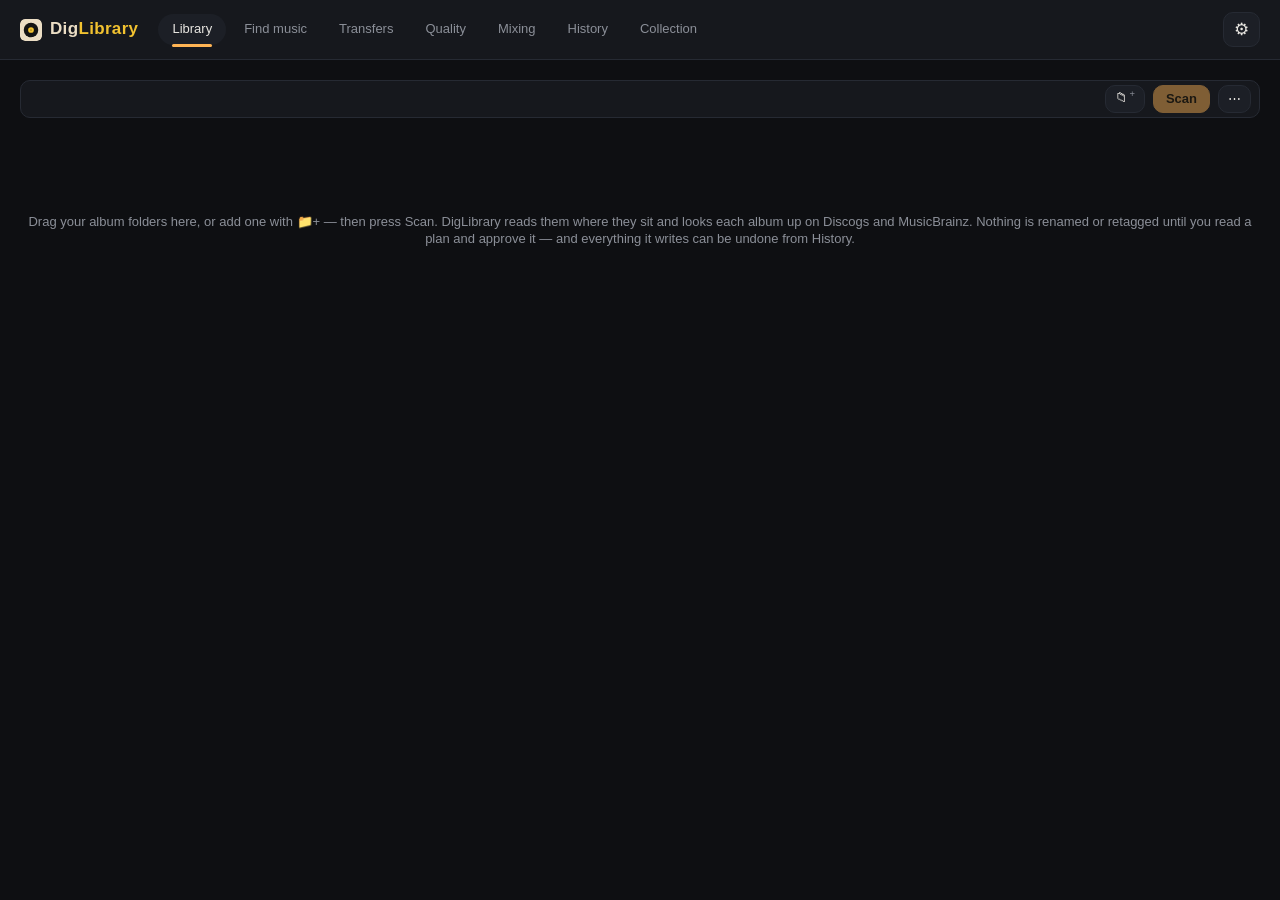
==== commit 45018a71: "DigLibrary 1.8.0" ====
--- a/src/diglibrary/ui/web/index.html
+++ b/src/diglibrary/ui/web/index.html
@@ -87,6 +87,7 @@
         <button class="tab" data-tab="quality" role="tab" data-str="tabQuality">Quality</button>
         <button class="tab" data-tab="mixing" role="tab" data-str="tabMixing">Mixing</button>
         <button class="tab" data-tab="history" role="tab" data-str="tabHistory">History</button>
+        <button class="tab" data-tab="collection" role="tab" data-str="tabCollection">Collection</button>
       </nav>
       <div class="topbar-actions">
         <!-- Only what is true on every tab lives in the frame. The Library's
@@ -508,6 +509,47 @@
         <tbody id="history-body"></tbody>
       </table>
     </section>
+
+    <!-- The physical collection: records on a shelf, never
+         priced. The catalogue's words about a pressing are read here and never
+         edited; condition, location, notes and categories are the user's. -->
+    <section id="view-collection" class="view" hidden>
+      <div class="screen-bar">
+        <h2 class="screen-title" data-str="collectionHeading"
+            data-str-title="collectionNote">Your records</h2>
+        <div class="screen-questions">
+          <button id="collection-add" class="button button-primary" type="button" data-str="collectionAdd">Add a record</button>
+          <button id="collection-import" class="button button-quiet" type="button" data-str="collectionImport">Import a list</button>
+          <button id="collection-review" class="button button-quiet" type="button" aria-pressed="false" hidden></button>
+          <button id="collection-locations" class="button button-quiet" type="button" data-str="collectionLocations">Locations</button>
+          <button id="collection-categories" class="button button-quiet" type="button" data-str="collectionCategories">Categories</button>
+          <input id="collection-search" type="search" class="search-field collection-search" autocomplete="off"
+                 data-str-title="tipSearchCollection" />
+        </div>
+      </div>
+      <p id="collection-asking" class="muted collection-asking" hidden></p>
+      <p id="collection-error" class="empty" hidden></p>
+      <p id="empty-collection" class="empty" data-str="emptyCollection">No records yet. Add one by pasting a link, typing its barcode, or searching for it.</p>
+      <p id="collection-none" class="empty" data-str="collectionNone" hidden>No record matches that search.</p>
+      <table id="collection-table" class="history collection-table" hidden>
+        <thead>
+          <tr>
+            <th data-str="collectionColumnRecord">Artist - Album</th>
+            <th data-str="collectionColumnYear">Year</th>
+            <th data-str="collectionColumnPressing">Label · Catalogue no.</th>
+            <th data-str="collectionColumnLocation">Location</th>
+            <th data-str="collectionColumnCategories">Categories</th>
+            <th data-str="collectionColumnMedia">Record</th>
+            <th data-str="collectionColumnSleeve">Sleeve</th>
+          </tr>
+        </thead>
+        <tbody id="collection-body"></tbody>
+      </table>
+      <!-- The attribution the Discogs terms require beside their data. -->
+      <p id="collection-attribution" class="muted collection-attribution" hidden>
+        <button id="collection-attribution-link" class="link-button" type="button" data-str="collectionAttribution">Data provided by Discogs</button>
+      </p>
+    </section>
   </main>
 
   <!-- Some shares call a whole music dump one folder: a search can match one
@@ -545,6 +587,157 @@
     </div>
     <footer class="dialog-actions">
       <button id="same-audio-ok" class="button button-primary" type="button" data-str="sameAudioOk">OK</button>
+    </footer>
+  </dialog>
+
+  <!-- Add a record, or identify one already on the shelf: three ways of entering
+       evidence, and a search only ever answers with candidates to choose from. -->
+  <dialog id="collection-add-dialog" class="dialog dialog-narrow">
+    <div class="dialog-head">
+      <div>
+        <h2 id="collection-add-heading"></h2>
+        <p class="muted" data-str="collectionAddNote">Nothing is chosen for you: pick the pressing you hold.</p>
+      </div>
+      <button class="button button-icon dialog-close" type="button" data-str-title="tipCloseDialog" data-close>✕</button>
+    </div>
+    <div class="settings-form">
+      <label>
+        <span data-str="collectionLinkLabel">A Discogs or MusicBrainz release link</span>
+        <div class="collection-line">
+          <input id="collection-link" type="text" autocomplete="off" />
+          <button id="collection-link-add" class="button" type="button" data-str="collectionLinkAdd">Use this link</button>
+        </div>
+      </label>
+      <label>
+        <span data-str="collectionBarcodeLabel">The barcode printed on it</span>
+        <div class="collection-line">
+          <input id="collection-barcode" type="text" autocomplete="off" inputmode="numeric" />
+          <button id="collection-barcode-find" class="button" type="button" data-str="collectionFind">Find</button>
+        </div>
+      </label>
+      <div class="collection-words">
+        <label><span data-str="collectionArtist">Artist</span><input id="collection-artist" type="text" autocomplete="off" /></label>
+        <label><span data-str="collectionAlbum">Album</span><input id="collection-album" type="text" autocomplete="off" /></label>
+        <label><span data-str="collectionYear">Year</span><input id="collection-year" type="text" autocomplete="off" inputmode="numeric" /></label>
+      </div>
+      <div class="collection-line">
+        <button id="collection-words-find" class="button" type="button" data-str="collectionFind">Find</button>
+        <button id="collection-add-unidentified" class="link-button" type="button" data-str="collectionAddUnidentified">Add it in these words, without a catalogue</button>
+      </div>
+      <p id="collection-add-status" class="muted" hidden></p>
+      <ul id="collection-candidates" class="collection-candidates"></ul>
+    </div>
+  </dialog>
+
+  <!-- Import a list the user keeps: each column pointed at a field or
+       left out, a rehearsal that writes nothing, then the import. No field can
+       hold money, so a price column has nowhere to go. -->
+  <dialog id="collection-import-dialog" class="dialog">
+    <div class="dialog-head">
+      <div>
+        <h2 id="collection-import-heading" data-str="collectionImportHeading">Import a list</h2>
+        <p id="collection-import-note" class="muted"></p>
+      </div>
+      <button class="button button-icon dialog-close" type="button" data-str-title="tipCloseDialog" data-close>✕</button>
+    </div>
+    <table class="history collection-mapping">
+      <thead>
+        <tr>
+          <th data-str="collectionImportColumn">Column in your list</th>
+          <th data-str="collectionImportExample">First lines</th>
+          <th data-str="collectionImportField">Imported as</th>
+        </tr>
+      </thead>
+      <tbody id="collection-mapping-body"></tbody>
+    </table>
+    <p id="collection-import-summary" class="muted collection-import-summary" hidden></p>
+    <footer class="dialog-actions">
+      <button id="collection-import-preview" class="button" type="button" data-str="collectionImportPreview">Check what would happen</button>
+      <button id="collection-import-apply" class="button button-primary" type="button" data-str="collectionImportApply" disabled>Import</button>
+    </footer>
+  </dialog>
+
+  <!-- One record: what the catalogue says, read only, and what the user says. -->
+  <dialog id="collection-record-dialog" class="dialog dialog-narrow">
+    <div class="dialog-head">
+      <div>
+        <h2 id="collection-record-heading"></h2>
+        <p id="collection-record-source" class="muted"></p>
+      </div>
+      <button class="button button-icon dialog-close" type="button" data-str-title="tipCloseDialog" data-close>✕</button>
+    </div>
+    <dl id="collection-record-facts" class="collection-facts"></dl>
+    <!-- The pressings a search offered for this record: nothing is
+         chosen until the user says which one is theirs, or that none is. -->
+    <div id="collection-offers" class="settings-form collection-offers" hidden>
+      <p id="collection-offers-note" class="muted"></p>
+      <ul id="collection-offers-list" class="collection-candidates"></ul>
+      <div class="collection-line">
+        <button id="collection-offers-none" class="button button-quiet" type="button" data-str="collectionOffersNone">None of these</button>
+        <button id="collection-offers-again" class="button button-quiet" type="button" data-str="collectionOffersAgain">Search again</button>
+      </div>
+    </div>
+    <form id="collection-record-form" class="settings-form">
+      <label><span data-str="collectionMediaLabel">Record condition</span><select id="collection-media"></select></label>
+      <label><span data-str="collectionSleeveLabel">Sleeve condition</span><select id="collection-sleeve"></select></label>
+      <label><span data-str="collectionLocationLabel">Location</span><select id="collection-location"></select></label>
+      <fieldset class="collection-checks">
+        <legend data-str="collectionCategoriesLabel">Categories</legend>
+        <div id="collection-category-checks"></div>
+      </fieldset>
+      <label><span data-str="collectionNotesLabel">Notes</span><textarea id="collection-notes" rows="3"></textarea></label>
+      <footer class="dialog-actions">
+        <button id="collection-remove" class="button button-quiet" type="button" data-str="collectionRemove">Take it off the shelf</button>
+        <button id="collection-identify" class="button" type="button" data-str="collectionIdentify">Identify the pressing…</button>
+        <button id="collection-save" class="button button-primary" type="submit" data-str="collectionSave">Save</button>
+      </footer>
+    </form>
+  </dialog>
+
+  <!-- A user's own locations or categories: each list starts empty. -->
+  <dialog id="collection-list-dialog" class="dialog dialog-narrow">
+    <div class="dialog-head">
+      <div>
+        <h2 id="collection-list-heading"></h2>
+        <p id="collection-list-note" class="muted"></p>
+      </div>
+      <button class="button button-icon dialog-close" type="button" data-str-title="tipCloseDialog" data-close>✕</button>
+    </div>
+    <div class="settings-form">
+      <ul id="collection-list-entries" class="collection-entries"></ul>
+      <div class="collection-line">
+        <input id="collection-list-name" type="text" autocomplete="off" />
+        <button id="collection-list-add" class="button" type="button" data-str="collectionListAdd">Add</button>
+      </div>
+    </div>
+  </dialog>
+
+  <dialog id="collection-confirm-dialog" class="dialog dialog-narrow">
+    <div class="dialog-head">
+      <div>
+        <h2 data-str="collectionConfirmHeading">Are you sure?</h2>
+        <p id="collection-confirm-message" class="muted"></p>
+      </div>
+      <button id="collection-confirm-no" class="button button-icon dialog-close" type="button" data-str-title="tipCloseDialog">✕</button>
+    </div>
+    <footer class="dialog-actions">
+      <button id="collection-confirm-yes" class="button button-primary" type="button" data-str="collectionConfirmYes">Remove it</button>
+    </footer>
+  </dialog>
+
+  <!-- A verdict on an album already organized changes the names a plan would
+       write, and nothing re-plans an organized album by itself: its names are
+       on the disk. Offered here, with the gesture that does it. -->
+  <dialog id="rename-waits-dialog" class="dialog dialog-narrow">
+    <div class="dialog-head">
+      <div>
+        <h2 data-str="renameWaitsHeading">The names on disk come from before this</h2>
+        <p id="rename-waits-message" class="muted"></p>
+      </div>
+      <button id="rename-waits-no" class="button button-icon dialog-close" type="button" data-str-title="tipCloseDialog">✕</button>
+    </div>
+    <footer class="dialog-actions">
+      <button id="rename-waits-yes" class="button button-primary" type="button" data-str="planAnyway">Plan this album again</button>
     </footer>
   </dialog>
 
@@ -692,7 +885,7 @@
            is an edit to the thing drawn right above it. Quiet on purpose, so it
            reads as *you may*, never as *you still have to*. -->
       <div class="dialog-cover-frame">
-        <img id="album-cover" class="dialog-cover" alt="" hidden />
+        <img id="album-cover" class="dialog-cover dialog-cover-zoomable" alt="" data-str-title="tipEnlargeCover" hidden />
         <div id="album-cover-empty" class="dialog-cover dialog-cover-empty" hidden></div>
         <button id="album-choose-cover" class="cover-edit" type="button" data-str-title="tipChooseCover" hidden></button>
       </div>
@@ -990,6 +1183,14 @@
   <!-- The right-click menu for a result. A popover for the same reason the
        toast is one: it has to sit above everything, and it has to close when
        you click away without every screen having to arrange that itself. -->
+  <!-- The album's picture at its own size, over everything. No frame, no
+       controls but the ✕: any click or any key puts it down, because there is
+       nothing here to decide. -->
+  <dialog id="cover-zoom-dialog" class="cover-zoom">
+    <img id="cover-zoom-image" class="cover-zoom-image" alt="" />
+    <button class="button button-icon dialog-close cover-zoom-close" type="button" data-str-title="tipCloseDialog" data-close>✕</button>
+  </dialog>
+
   <!-- The first thing a new installation shows. A terminal step between
        someone and a thing they just installed is the step that decides
        whether they ever see it work, so the keys are asked for here. It
--- a/src/diglibrary/ui/web/styles.css
+++ b/src/diglibrary/ui/web/styles.css
@@ -683,6 +683,28 @@
    edge to themselves and the eye reads the row as one question. */
 .dialog-more { margin-right: auto; }
 .dialog-cover { width: 96px; height: 96px; border-radius: 8px; object-fit: cover; }
+.dialog-cover-zoomable { cursor: zoom-in; }
+/* The enlarged cover. Bounded by the window and never by more than the
+   picture's own pixels: a 300px scan blown up to fill the screen would show a
+   sharper cover than the album has. */
+.cover-zoom {
+  background: none;
+  border: none;
+  padding: 0;
+  max-width: 92vw;
+  max-height: 92vh;
+  overflow: hidden;
+  position: fixed;
+  cursor: zoom-out;
+}
+.cover-zoom-close { position: absolute; top: 8px; right: 8px; }
+.cover-zoom::backdrop { background: rgba(5, 6, 8, 0.85); }
+.cover-zoom-image {
+  display: block;
+  max-width: 92vw;
+  max-height: 92vh;
+  border-radius: 8px;
+}
 /* The picture and the gesture that changes it, one column. The gesture is grey
    and small — an edit offered, not a step owed — and it keeps its place
    whether or not there is a picture, so the eye learns one spot. */
@@ -898,12 +920,23 @@
   animation: spin 0.7s linear infinite;
 }
 @keyframes spin { to { transform: rotate(360deg); } }
+/* An album already on the shelf that was just dropped or opened again: pulsed
+   for a moment so it can be found. On a row the pulse is on the cells, since a
+   row draws no outline; the selector outranks the row's own hover. */
+.card.is-pointed-out { animation: pointed-out 0.8s ease-in-out 3; }
+.albums-list tbody tr.is-pointed-out td { animation: pointed-out-row 0.8s ease-in-out 3; }
+@keyframes pointed-out { 50% { box-shadow: 0 0 0 3px var(--accent); } }
+@keyframes pointed-out-row {
+  50% { box-shadow: inset 0 2px 0 var(--accent), inset 0 -2px 0 var(--accent); }
+}
 @media (prefers-reduced-motion: reduce) {
   .find-status.is-busy::before,
   .activity-ring,
   .badge-working::before,
   .button.is-working::after { animation-duration: 3s; }
   .flash { transition: none; }
+  .card.is-pointed-out,
+  .albums-list tbody tr.is-pointed-out td { animation: none; outline: 2px solid var(--accent); }
 }
 
 /* --- the end of a run, said in the middle of the window -------------------
@@ -3643,3 +3676,81 @@
   object-fit: cover;
   flex: none;
 }
+
+/* The physical collection. Its table wears `.history`'s rules; what
+   follows is only what a record needs beyond them. */
+/* Where each column starts, until its edge is dragged: what the record is,
+   then where it is kept, then the state it is in. The last takes what is left. */
+.collection-table th:nth-child(1) { width: 32%; }
+.collection-table th:nth-child(2) { width: 6%; }
+.collection-table th:nth-child(3) { width: 19%; }
+.collection-table th:nth-child(4) { width: 12%; }
+.collection-table th:nth-child(5) { width: 13%; }
+.collection-table th:nth-child(6) { width: 9%; }
+.collection-table .collection-row { cursor: pointer; }
+.collection-table .collection-row:hover td { background: var(--panel-raised); }
+.muted-cell { color: var(--muted); }
+.collection-search { width: 220px; }
+.collection-attribution { text-align: right; padding: var(--space-2) 12px; }
+.collection-line { display: flex; align-items: center; gap: var(--space-2); }
+.collection-line input { flex: 1; min-width: 0; }
+/* `fr` alone keeps a track as wide as its content at least, and a text input's
+   own width is twenty characters: three of them are wider than the dialog. */
+.collection-words {
+  display: grid;
+  grid-template-columns: minmax(0, 2fr) minmax(0, 2fr) minmax(0, 1fr);
+  gap: var(--space-2);
+}
+.collection-words input { min-width: 0; width: 100%; box-sizing: border-box; }
+.collection-candidates { list-style: none; margin: 0; padding: 0; display: grid; gap: var(--space-2); }
+.collection-candidate {
+  display: flex;
+  align-items: center;
+  justify-content: space-between;
+  gap: var(--space-2);
+  padding: var(--space-2) 0;
+  border-bottom: 1px solid var(--line);
+}
+.collection-candidate-actions { display: flex; gap: var(--space-2); flex: none; }
+/* The album itself, heading the pressings that are copies of it. Marked by
+   weight and a raised ground rather than by colour: it is a heading, not a
+   warning, and the pressings under it are set in by one step. */
+.collection-candidate-album {
+  background: var(--panel-raised);
+  border-radius: var(--radius);
+  padding: var(--space-2);
+  font-weight: 600;
+}
+.collection-candidate-pressing { padding-left: var(--space-3); }
+.badge-album { background: var(--line); color: var(--muted); }
+/* A catalogue's title may be one word longer than the dialog is wide. */
+.collection-candidate > span:first-child { min-width: 0; overflow-wrap: anywhere; }
+.collection-facts {
+  display: grid;
+  grid-template-columns: max-content 1fr;
+  gap: 4px var(--space-3);
+  margin: 0;
+  padding: 0 var(--space-5);
+}
+.collection-facts dt { color: var(--muted); }
+.collection-facts dd { margin: 0; }
+.collection-checks { border: none; margin: 0; padding: 0; display: grid; gap: 6px; }
+.collection-checks legend { padding: 0; margin-bottom: 6px; }
+.collection-check { display: flex !important; align-items: center; gap: 8px; }
+.collection-entries { list-style: none; margin: 0; padding: 0; display: grid; gap: var(--space-2); }
+.collection-entry { display: flex; align-items: center; gap: var(--space-2); }
+.collection-entry input { flex: 1; min-width: 0; }
+.settings-form textarea {
+  font: inherit;
+  color: var(--text);
+  background: var(--panel-raised);
+  border: 1px solid var(--line);
+  border-radius: var(--radius);
+  padding: 6px 8px;
+  resize: vertical;
+}
+.collection-waiting { color: var(--accent); }
+.collection-asking { padding: 0 12px; }
+.collection-offers { padding-top: 0; }
+.collection-mapping { margin: 0 var(--space-5); width: calc(100% - 2 * var(--space-5)); }
+.collection-import-summary { padding: var(--space-3) var(--space-5) 0; }
